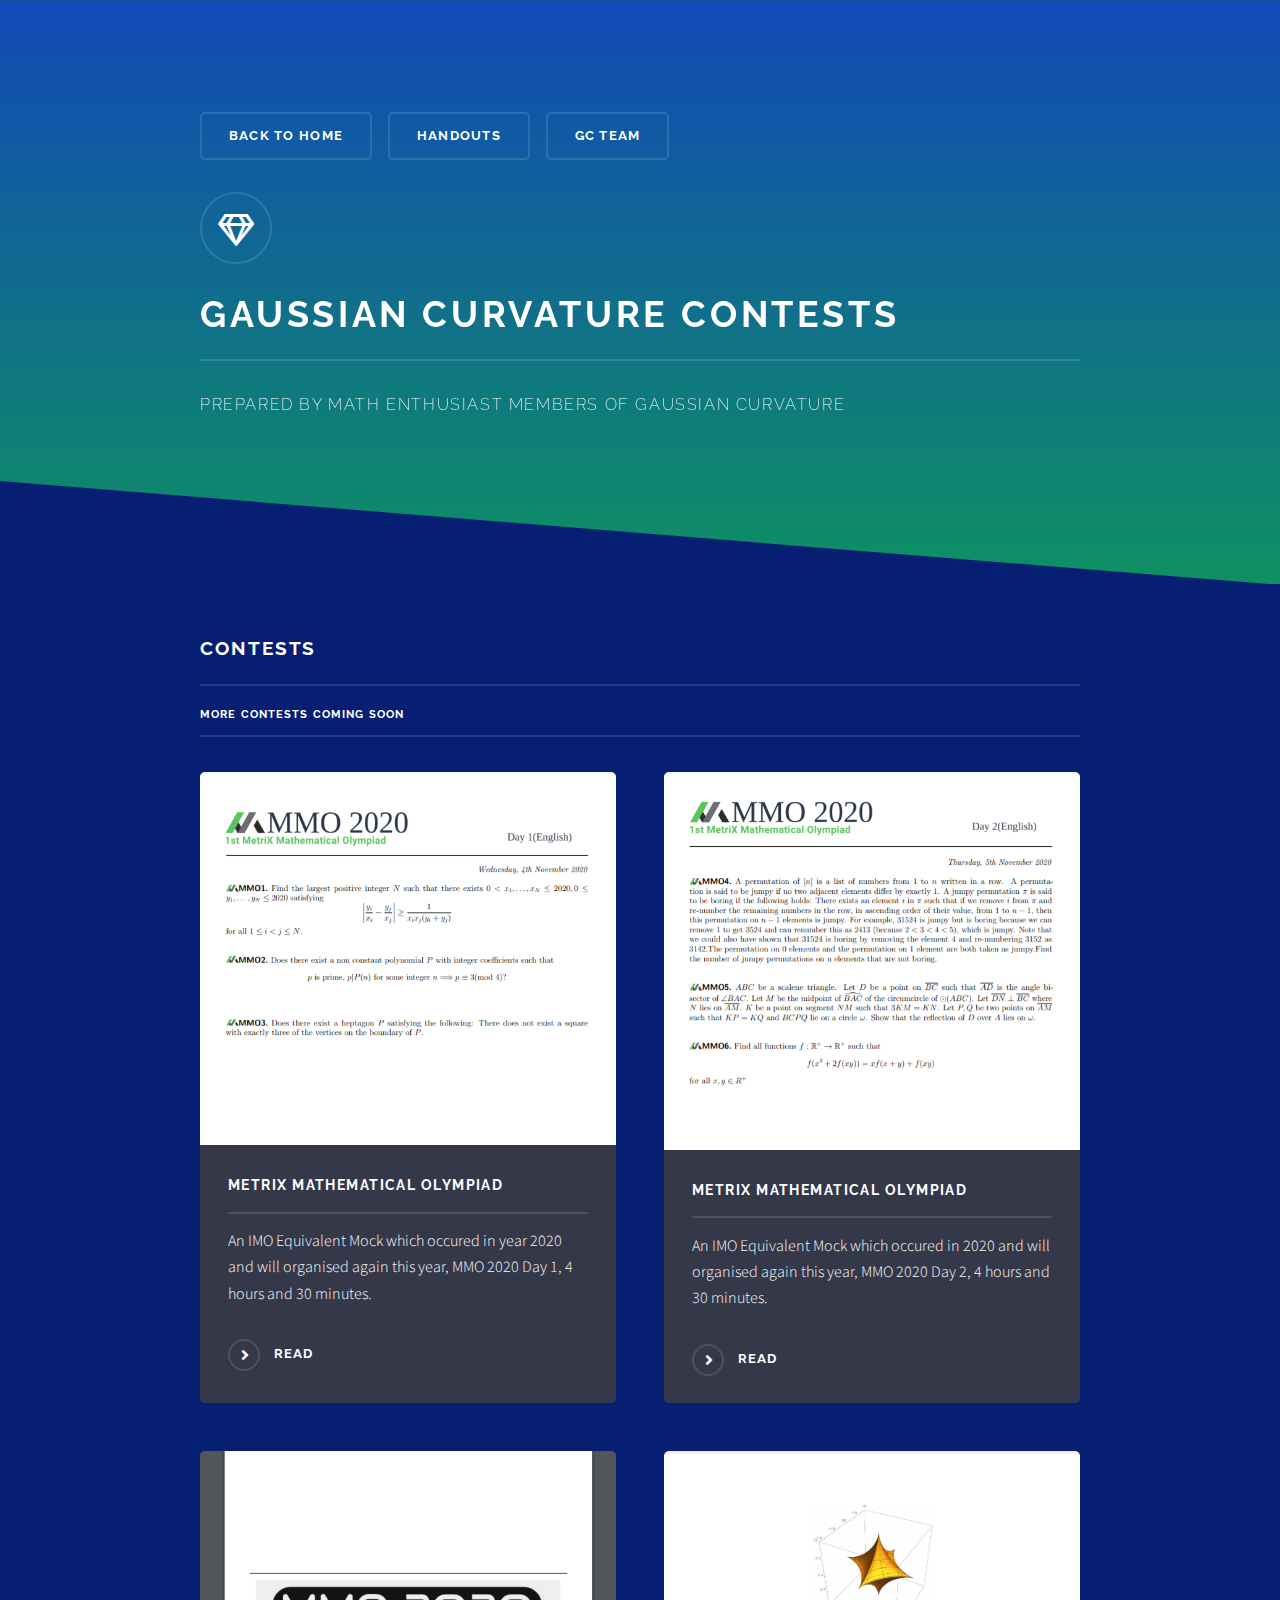
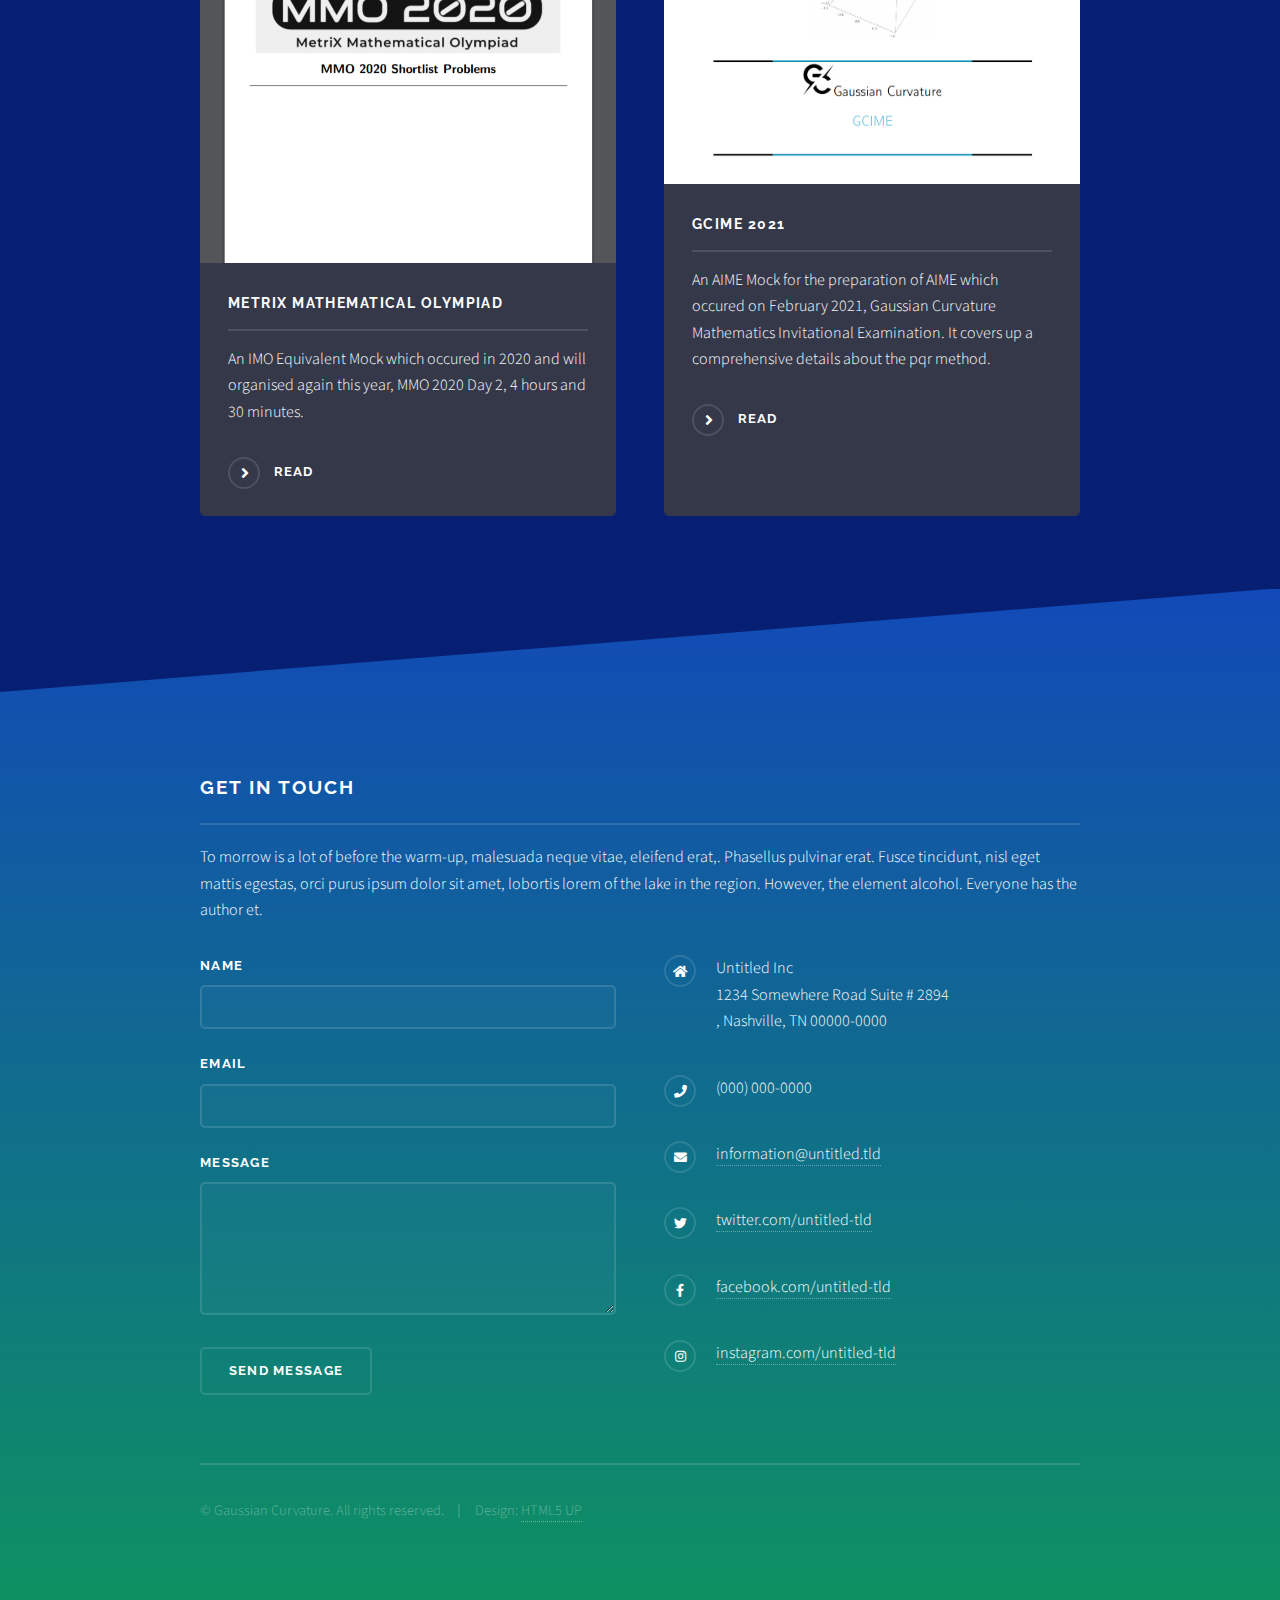
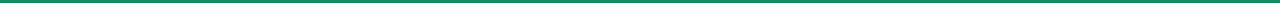
==== elements.html @ aa68241b "Update.html" ====
<!DOCTYPE HTML>
<!--
	Solid State by HTML5 UP
	html5up.net | @ajlkn
	Free for personal and commercial use under the CCA 3.0 license (html5up.net/license)
-->
<html>
	<head>
		<title>Contests</title>
		<meta charset="utf-8" />
		<meta name="viewport" content="width=device-width, initial-scale=1, user-scalable=no" />
		<link rel="stylesheet" href="New solid state assets/css/mains.css" />
		<nscript><link rel="stylesheet" href="New solid state assets/css/nscript.css" /></nscript>
	</head>
	<body class="is-preload">

		<!-- Page Wrapper -->
			<div id="page-wrapper">

				<!-- Header -->
					<header id="header" class="alt">
						<h1><a href="index.html">Gaussian Curvature</a></h1>
						
					</header>

				
				<!-- Banner -->
					<section id="banner">
						<div class="inner">
							<ul class="actions">
<!-- Banner -->	<li><a href="index.html" class="button"><font style="vertical-align: inherit;"><font style="vertical-align: inherit;">Back to home</font></font></a></li><li><a href="generic.html" class="button"><font style="vertical-align: inherit;"><font style="vertical-align: inherit;">Handouts</font></font></a></li><li><a href="team.html" class="button"><font style="vertical-align: inherit;"><font style="vertical-align: inherit;">GC Team</font></font></a></li></ul>
							<div class="logo"><span class="icon fa-gem"></span></div>
							<h2>Gaussian Curvature Contests</h2>
							<p>Prepared by Math Enthusiast Members of Gaussian Curvature</p>
						</div>
					</section>

				<!-- Wrapper -->
					<section id="wrapper">
                                                   <section id="one" class="wrapper alt style1">
								<div class="inner">
									<h2 class="major"><font style="vertical-align: inherit;"><font style="vertical-align: inherit;">Contests</font></font></h2>
<h4 class="major">More Contests Coming Soon</h4>
								<section class="features">
						
										<article>
											<a href="pdfs/MMO 2020 DAY 1.pdf" class="image"><img src="images/Screenshot%20(141).png"  alt=""></a>
											<h3 class="major"><font style="vertical-align: inherit;"><font style="vertical-align: inherit;">MetriX Mathematical Olympiad</font></font></h3>
											<p><font style="vertical-align: inherit;"><font style="vertical-align: inherit;">An IMO Equivalent Mock which occured in year 2020 and will organised again this year, MMO 2020 Day 1, 4 hours and 30 minutes.</font></font></p>
											<a href="pdfs/MMO 2020 DAY 1.pdf" class="special"><font style="vertical-align: inherit;"><font style="vertical-align: inherit;">Read</font></font></a>
										</article>
										<article>
											<a href="pdfs/MMO 2020 DAY 2.pdf" class="image"><img src="images/Screenshot%20(138).png" alt=""></a>
											<h3 class="major"><font style="vertical-align: inherit;"><font style="vertical-align: inherit;">MetriX Mathematical Olympiad</font></font></h3>
											<p><font style="vertical-align: inherit;"><font style="vertical-align: inherit;">An IMO Equivalent Mock which occured in 2020 and will organised again this year, MMO 2020 Day 2, 4 hours and 30 minutes.</font></font></p>
											<a href="pdfs/MMO 2020 DAY 2.pdf" class="special"><font style="vertical-align: inherit;"><font style="vertical-align: inherit;">Read</font></font></a>
									
										</article>
									<article>
											<a href="pdfs/MMO Shortlist problems.pdf" class="image"><img src="images/Screenshot%20(146).png" alt=""></a>
											<h3 class="major"><font style="vertical-align: inherit;"><font style="vertical-align: inherit;">MetriX Mathematical Olympiad</font></font></h3>
											<p><font style="vertical-align: inherit;"><font style="vertical-align: inherit;">An IMO Equivalent Mock which occured in 2020 and will organised again this year, MMO 2020 Day 2, 4 hours and 30 minutes.</font></font></p>
											<a href="pdfs/MMO Shortlist problems.pdf" class="special"><font style="vertical-align: inherit;"><font style="vertical-align: inherit;">Read</font></font></a>
									
										</article>
										
										<article>
											<a href="pdfs/GCIME (5).pdf" class="image"><img src="images/Screenshot%20(142).png" alt=""></a>
											<h3 class="major"><font style="vertical-align: inherit;"><font style="vertical-align: inherit;">GCIME 2021</font></font></h3>
											<p><font style="vertical-align: inherit;"><font style="vertical-align: inherit;">An AIME Mock for the preparation of AIME which occured on February 2021, Gaussian Curvature Mathematics Invitational Examination. It covers up a comprehensive details about the pqr method.</font></font></p>
											<a href="pdfs/GCIME (5).pdf" class="special"><font style="vertical-align: inherit;"><font style="vertical-align: inherit;">Read</font></font></a>
										</article>
										
										
									
									
									
									
									
									
							</section>

					</section>

				<!-- Footer -->
					<section id="footer">
						<div class="inner">
							<h2 class="major"><font style="vertical-align: inherit;"><font style="vertical-align: inherit;">Get in touch</font></font></h2>
							<p><font style="vertical-align: inherit;"><font style="vertical-align: inherit;">To morrow is a lot of before the warm-up, malesuada neque vitae, eleifend erat,. </font><font style="vertical-align: inherit;">Phasellus pulvinar erat. </font><font style="vertical-align: inherit;">Fusce tincidunt, nisl eget mattis egestas, orci purus ipsum dolor sit amet, lobortis lorem of the lake in the region. </font><font style="vertical-align: inherit;">However, the element alcohol. </font><font style="vertical-align: inherit;">Everyone has the author et.</font></font></p>
							<form method="post" action="#">
								<div class="fields">
									<div class="field">
										<label for="name"><font style="vertical-align: inherit;"><font style="vertical-align: inherit;">name</font></font></label>
										<input type="text" name="name" id="name">
									</div>
									<div class="field">
										<label for="email"><font style="vertical-align: inherit;"><font style="vertical-align: inherit;">email</font></font></label>
										<input type="email" name="email" id="email">
									</div>
									<div class="field">
										<label for="message"><font style="vertical-align: inherit;"><font style="vertical-align: inherit;">message</font></font></label>
										<textarea name="message" id="message" rows="4"></textarea>
									</div>
								</div>
								<ul class="actions">
									<li><font style="vertical-align: inherit;"><font style="vertical-align: inherit;"><input type="submit" value="Send Message"></font></font></li>
								</ul>
							</form>
							<ul class="contact">
								<li class="icon solid fa-home"><font style="vertical-align: inherit;"><font style="vertical-align: inherit;">
									Untitled Inc </font></font><br><font style="vertical-align: inherit;"><font style="vertical-align: inherit;">
									1234 Somewhere Road Suite # 2894 </font></font><br><font style="vertical-align: inherit;"><font style="vertical-align: inherit;">
									, Nashville, TN 00000-0000
								</font></font></li>
								<li class="icon solid fa-phone"><font style="vertical-align: inherit;"><font style="vertical-align: inherit;">(000) 000-0000</font></font></li>
								<li class="icon solid fa-envelope"><a href="#"><font style="vertical-align: inherit;"><font style="vertical-align: inherit;">information@untitled.tld</font></font></a></li>
								<li class="icon brands fa-twitter"><a href="#"><font style="vertical-align: inherit;"><font style="vertical-align: inherit;">twitter.com/untitled-tld</font></font></a></li>
								<li class="icon brands fa-facebook-f"><a href="#"><font style="vertical-align: inherit;"><font style="vertical-align: inherit;">facebook.com/untitled-tld</font></font></a></li>
								<li class="icon brands fa-instagram"><a href="#"><font style="vertical-align: inherit;"><font style="vertical-align: inherit;">instagram.com/untitled-tld</font></font></a></li>
							</ul>
							<ul class="copyright">
								<li><font style="vertical-align: inherit;"><font style="vertical-align: inherit;">© Gaussian Curvature. </font><font style="vertical-align: inherit;">All rights reserved.</font></font></li><li><font style="vertical-align: inherit;"><font style="vertical-align: inherit;">Design: </font></font><a href="http://html5up.net"><font style="vertical-align: inherit;"><font style="vertical-align: inherit;">HTML5 UP</font></font></a></li>
							</ul>
						</div>
				

		<!-- Scripts -->
			<script src="assets/js/jquery.min.js"></script>
			<script src="assets/js/jquery.scrollex.min.js"></script>
			<script src="assets/js/browser.min.js"></script>
			<script src="assets/js/breakpoints.min.js"></script>
			<script src="assets/js/util.js"></script>
			<script src="assets/js/main.js"></script><nav id="menu">
						<div class="inner">
							<h2><font style="vertical-align: inherit;"><font style="vertical-align: inherit;">menu</font></font></h2>
							<ul class="link">
								<li><a href="index.html"><font style="vertical-align: inherit;"><font style="vertical-align: inherit;">Home</font></font></a></li>
								<li><a href="generic.html"><font style="vertical-align: inherit;"><font style="vertical-align: inherit;">Handouts</font></font></a></li>
								<li><a href="elements.html"><font style="vertical-align: inherit;"><font style="vertical-align: inherit;">Contests</font></font></a></li>
								<li><a href="#"><font style="vertical-align: inherit;"><font style="vertical-align: inherit;">Log in</font></font></a></li>
								<li><a href="#"><font style="vertical-align: inherit;"><font style="vertical-align: inherit;">Sign Up</font></font></a></li>
							</ul>
							<a href="#" class="close"><font style="vertical-align: inherit;"><font style="vertical-align: inherit;">close</font></font></a>
						</div>
					
	
</section>

			</div>
---- New solid state assets/css/mains.css ----
@import url(fontawesome-all.min.css);
@import url("https://fonts.googleapis.com/css?family=Raleway:200,700|Source+Sans+Pro:300,600,300italic,600italic");

/*
	Solid State by HTML5 UP
	html5up.net | @ajlkn
	Free for personal and commercial use under the CCA 3.0 license (html5up.net/license)
*/

html, body, div, span, applet, object,
iframe, h1, h2, h3, h4, h5, h6, p, blockquote,
pre, a, abbr, acronym, address, big, cite,
code, del, dfn, em, img, ins, kbd, q, s, samp,
small, strike, strong, sub, sup, tt, var, b,
u, i, center, dl, dt, dd, ol, ul, li, fieldset,
form, label, legend, table, caption, tbody,
tfoot, thead, tr, th, td, article, aside,
canvas, details, embed, figure, figcaption,
footer, header, hgroup, menu, nav, output, ruby,
section, summary, time, mark, audio, video {
	margin: 0;
	padding: 0;
	border: 0;
	font-size: 100%;
	font: inherit;
	vertical-align: baseline;}

article, aside, details, figcaption, figure,
footer, header, hgroup, menu, nav, section {
	display: block;}

body {
	line-height: 1;
}

ol, ul {
	list-style: none;
}

blockquote, q {
	quotes: none;
}

	blockquote:before, blockquote:after, q:before, q:after {
		content: '';
		content: none;
	}

table {
	border-collapse: collapse;
	border-spacing: 0;
}

body {
	-webkit-text-size-adjust: none;
}

mark {
	background-color: transparent;
	color: inherit;
}

input::-moz-focus-inner {
	border: 0;
	padding: 0;
}

input, select, textarea {
	-moz-appearance: none;
	-webkit-appearance: none;
	-ms-appearance: none;
	appearance: none;
}

/* Basic */

	@-ms-viewport {
		width: device-width;
	}

	body {
		-ms-overflow-style: scrollbar;
	}

	@media screen and (max-width: 480px) {

		html, body {
			min-width: 320px;
		}

	}

	html {
		box-sizing: border-box;
	}

	*, *:before, *:after {
		box-sizing: inherit;
	}

	body {
		background-color: #1d5be0;
		background-image: linear-gradient(to top, rgba(13, 163, 76, 0.8), rgba(18, 73, 184, 0.8)), url("../../images/bg.jpg");
		background-size: auto, cover;
		background-attachment: fixed, fixed;
		background-position: center, center;
	}

		body.is-preload *, body.is-preload *:before, body.is-preload *:after {
			-moz-animation: none !important;
			-webkit-animation: none !important;
			-ms-animation: none !important;
			animation: none !important;
			-moz-transition: none !important;
			-webkit-transition: none !important;
			-ms-transition: none !important;
			transition: none !important;
		}

/* Type */

	body, input, select, textarea {
		color: #ffffff;
		font-family: "Source Sans Pro", Helvetica, sans-serif;
		font-size: 16.5pt;
		font-weight: 300;
		line-height: 1.65;
	}

		@media screen and (max-width: 1680px) {

			body, input, select, textarea {
				font-size: 13pt;
			}

		}

		@media screen and (max-width: 1280px) {

			body, input, select, textarea {
				font-size: 12pt;
			}

		}

		@media screen and (max-width: 980px) {

			body, input, select, textarea {
				font-size: 12pt;
			}

		}

		@media screen and (max-width: 736px) {

			body, input, select, textarea {
				font-size: 12pt;
			}

		}

		@media screen and (max-width: 480px) {

			body, input, select, textarea {
				font-size: 12pt;
			}

		}

	a {
		-moz-transition: color 0.2s ease-in-out, border-bottom-color 0.2s ease-in-out;
		-webkit-transition: color 0.2s ease-in-out, border-bottom-color 0.2s ease-in-out;
		-ms-transition: color 0.2s ease-in-out, border-bottom-color 0.2s ease-in-out;
		transition: color 0.2s ease-in-out, border-bottom-color 0.2s ease-in-out;
		border-bottom: dotted 1px rgba(255, 255, 255, 0.35);
		color: #ffffff;
		text-decoration: none;
	}

		a:hover {
			border-bottom-color: transparent;
			color: #ffffff !important;
		}

		a.special:not(.button) {
			text-decoration: none;
			border-bottom: 0;
			display: block;
			font-family: Raleway, Helvetica, sans-serif;
			font-size: 0.8em;
			font-weight: 700;
			letter-spacing: 0.1em;
			margin: 0 0 2em 0;
			text-transform: uppercase;
		}

			a.special:not(.button):before {
				-moz-osx-font-smoothing: grayscale;
				-webkit-font-smoothing: antialiased;
				display: inline-block;
				font-style: normal;
				font-variant: normal;
				text-rendering: auto;
				line-height: 1;
				text-transform: none !important;
				font-family: 'Font Awesome 5 Free';
				font-weight: 900;
			}

			a.special:not(.button):before {
				-moz-transition: background-color 0.2s ease-in-out;
				-webkit-transition: background-color 0.2s ease-in-out;
				-ms-transition: background-color 0.2s ease-in-out;
				transition: background-color 0.2s ease-in-out;
				border-radius: 100%;
				border: solid 2px rgba(255, 255, 255, 0.125);
				content: '\f105';
				display: inline-block;
				font-size: 1.25em;
				height: 2em;
				line-height: 1.75em;
				margin-right: 0.85em;
				text-align: center;
				text-indent: 0.15em;
				vertical-align: middle;
				width: 2em;
			}

			a.special:not(.button):hover:before {
				background-color: rgba(255, 255, 255, 0.025);
			}

			a.special:not(.button):active:before {
				background-color: rgba(255, 255, 255, 0.075);
			}

	strong, b {
		color: #ffffff;
		font-weight: 600;
	}

	em, i {
		font-style: italic;
	}

	p {
		margin: 0 0 2em 0;
	}

	h1, h2, h3, h4, h5, h6 {
		color: #ffffff;
		font-family: Raleway, Helvetica, sans-serif;
		font-weight: 700;
		letter-spacing: 0.1em;
		margin: 0 0 1em 0;
		text-transform: uppercase;
	}

		h1 a, h2 a, h3 a, h4 a, h5 a, h6 a {
			color: inherit;
			text-decoration: none;
			border-bottom: 0;
		}

		h1 span, h2 span, h3 span, h4 span, h5 span, h6 span {
			font-weight: 200;
		}

		h1.major, h2.major, h3.major, h4.major, h5.major, h6.major {
			padding-bottom: 1em;
			border-bottom: solid 2px rgba(255, 255, 255, 0.125);
		}

	h2 {
		font-size: 1.2em;
	}

	h3 {
		font-size: 0.9em;
	}

	h4 {
		font-size: 0.7em;
	}

	h5 {
		font-size: 0.7em;
	}

	h6 {
		font-size: 0.7em;
	}

	@media screen and (max-width: 736px) {

		h2 {
			font-size: 1em;
		}

		h3 {
			font-size: 0.8em;
		}

	}

	sub {
		font-size: 0.8em;
		position: relative;
		top: 0.5em;
	}

	sup {
		font-size: 0.8em;
		position: relative;
		top: -0.5em;
	}

	blockquote {
		border-left: solid 4px rgba(255, 255, 255, 0.125);
		font-style: italic;
		margin: 0 0 2em 0;
		padding: 0.5em 0 0.5em 2em;
	}

	code {
		background: rgba(255, 255, 255, 0.025);
		border-radius: 5px;
		border: solid 2px rgba(255, 255, 255, 0.125);
		font-family: "Courier New", monospace;
		font-size: 0.9em;
		margin: 0 0.25em;
		padding: 0.25em 0.65em;
	}

	pre {
		-webkit-overflow-scrolling: touch;
		font-family: "Courier New", monospace;
		font-size: 0.9em;
		margin: 0 0 2em 0;
	}

		pre code {
			display: block;
			line-height: 1.75em;
			padding: 1em 1.5em;
			overflow-x: auto;
		}

	hr {
		border: 0;
		border-bottom: solid 2px rgba(255, 255, 255, 0.125);
		margin: 2.5em 0;
	}

		hr.major {
			margin: 4em 0;
		}

	.align-left {
		text-align: left;
	}

	.align-center {
		text-align: center;
	}

	.align-right {
		text-align: right;
	}

/* Row */

	.row {
		display: flex;
		flex-wrap: wrap;
		box-sizing: border-box;
		align-items: stretch;
	}

		.row > * {
			box-sizing: border-box;
		}

		.row.gtr-uniform > * > :last-child {
			margin-bottom: 0;
		}

		.row.aln-left {
			justify-content: flex-start;
		}

		.row.aln-center {
			justify-content: center;
		}

		.row.aln-right {
			justify-content: flex-end;
		}

		.row.aln-top {
			align-items: flex-start;
		}

		.row.aln-middle {
			align-items: center;
		}

		.row.aln-bottom {
			align-items: flex-end;
		}

		.row > .imp {
			order: -1;
		}

		.row > .col-1 {
			width: 8.33333%;
		}

		.row > .off-1 {
			margin-left: 8.33333%;
		}

		.row > .col-2 {
			width: 16.66667%;
		}

		.row > .off-2 {
			margin-left: 16.66667%;
		}

		.row > .col-3 {
			width: 25%;
		}

		.row > .off-3 {
			margin-left: 25%;
		}

		.row > .col-4 {
			width: 33.33333%;
		}

		.row > .off-4 {
			margin-left: 33.33333%;
		}

		.row > .col-5 {
			width: 41.66667%;
		}

		.row > .off-5 {
			margin-left: 41.66667%;
		}

		.row > .col-6 {
			width: 50%;
		}

		.row > .off-6 {
			margin-left: 50%;
		}

		.row > .col-7 {
			width: 58.33333%;
		}

		.row > .off-7 {
			margin-left: 58.33333%;
		}

		.row > .col-8 {
			width: 66.66667%;
		}

		.row > .off-8 {
			margin-left: 66.66667%;
		}

		.row > .col-9 {
			width: 75%;
		}

		.row > .off-9 {
			margin-left: 75%;
		}

		.row > .col-10 {
			width: 83.33333%;
		}

		.row > .off-10 {
			margin-left: 83.33333%;
		}

		.row > .col-11 {
			width: 91.66667%;
		}

		.row > .off-11 {
			margin-left: 91.66667%;
		}

		.row > .col-12 {
			width: 100%;
		}

		.row > .off-12 {
			margin-left: 100%;
		}

		.row.gtr-0 {
			margin-top: 0;
			margin-left: 0em;
		}

			.row.gtr-0 > * {
				padding: 0 0 0 0em;
			}

			.row.gtr-0.gtr-uniform {
				margin-top: 0em;
			}

				.row.gtr-0.gtr-uniform > * {
					padding-top: 0em;
				}

		.row.gtr-25 {
			margin-top: 0;
			margin-left: -0.4375em;
		}

			.row.gtr-25 > * {
				padding: 0 0 0 0.4375em;
			}

			.row.gtr-25.gtr-uniform {
				margin-top: -0.4375em;
			}

				.row.gtr-25.gtr-uniform > * {
					padding-top: 0.4375em;
				}

		.row.gtr-50 {
			margin-top: 0;
			margin-left: -0.875em;
		}

			.row.gtr-50 > * {
				padding: 0 0 0 0.875em;
			}

			.row.gtr-50.gtr-uniform {
				margin-top: -0.875em;
			}

				.row.gtr-50.gtr-uniform > * {
					padding-top: 0.875em;
				}

		.row {
			margin-top: 0;
			margin-left: -1.75em;
		}

			.row > * {
				padding: 0 0 0 1.75em;
			}

			.row.gtr-uniform {
				margin-top: -1.75em;
			}

				.row.gtr-uniform > * {
					padding-top: 1.75em;
				}

		.row.gtr-150 {
			margin-top: 0;
			margin-left: -2.625em;
		}

			.row.gtr-150 > * {
				padding: 0 0 0 2.625em;
			}

			.row.gtr-150.gtr-uniform {
				margin-top: -2.625em;
			}

				.row.gtr-150.gtr-uniform > * {
					padding-top: 2.625em;
				}

		.row.gtr-200 {
			margin-top: 0;
			margin-left: -3.5em;
		}

			.row.gtr-200 > * {
				padding: 0 0 0 3.5em;
			}

			.row.gtr-200.gtr-uniform {
				margin-top: -3.5em;
			}

				.row.gtr-200.gtr-uniform > * {
					padding-top: 3.5em;
				}

		@media screen and (max-width: 1680px) {

			.row {
				display: flex;
				flex-wrap: wrap;
				box-sizing: border-box;
				align-items: stretch;
			}

				.row > * {
					box-sizing: border-box;
				}

				.row.gtr-uniform > * > :last-child {
					margin-bottom: 0;
				}

				.row.aln-left {
					justify-content: flex-start;
				}

				.row.aln-center {
					justify-content: center;
				}

				.row.aln-right {
					justify-content: flex-end;
				}

				.row.aln-top {
					align-items: flex-start;
				}

				.row.aln-middle {
					align-items: center;
				}

				.row.aln-bottom {
					align-items: flex-end;
				}

				.row > .imp-xlarge {
					order: -1;
				}

				.row > .col-1-xlarge {
					width: 8.33333%;
				}

				.row > .off-1-xlarge {
					margin-left: 8.33333%;
				}

				.row > .col-2-xlarge {
					width: 16.66667%;
				}

				.row > .off-2-xlarge {
					margin-left: 16.66667%;
				}

				.row > .col-3-xlarge {
					width: 25%;
				}

				.row > .off-3-xlarge {
					margin-left: 25%;
				}

				.row > .col-4-xlarge {
					width: 33.33333%;
				}

				.row > .off-4-xlarge {
					margin-left: 33.33333%;
				}

				.row > .col-5-xlarge {
					width: 41.66667%;
				}

				.row > .off-5-xlarge {
					margin-left: 41.66667%;
				}

				.row > .col-6-xlarge {
					width: 50%;
				}

				.row > .off-6-xlarge {
					margin-left: 50%;
				}

				.row > .col-7-xlarge {
					width: 58.33333%;
				}

				.row > .off-7-xlarge {
					margin-left: 58.33333%;
				}

				.row > .col-8-xlarge {
					width: 66.66667%;
				}

				.row > .off-8-xlarge {
					margin-left: 66.66667%;
				}

				.row > .col-9-xlarge {
					width: 75%;
				}

				.row > .off-9-xlarge {
					margin-left: 75%;
				}

				.row > .col-10-xlarge {
					width: 83.33333%;
				}

				.row > .off-10-xlarge {
					margin-left: 83.33333%;
				}

				.row > .col-11-xlarge {
					width: 91.66667%;
				}

				.row > .off-11-xlarge {
					margin-left: 91.66667%;
				}

				.row > .col-12-xlarge {
					width: 100%;
				}

				.row > .off-12-xlarge {
					margin-left: 100%;
				}

				.row.gtr-0 {
					margin-top: 0;
					margin-left: 0em;
				}

					.row.gtr-0 > * {
						padding: 0 0 0 0em;
					}

					.row.gtr-0.gtr-uniform {
						margin-top: 0em;
					}

						.row.gtr-0.gtr-uniform > * {
							padding-top: 0em;
						}

				.row.gtr-25 {
					margin-top: 0;
					margin-left: -0.4375em;
				}

					.row.gtr-25 > * {
						padding: 0 0 0 0.4375em;
					}

					.row.gtr-25.gtr-uniform {
						margin-top: -0.4375em;
					}

						.row.gtr-25.gtr-uniform > * {
							padding-top: 0.4375em;
						}

				.row.gtr-50 {
					margin-top: 0;
					margin-left: -0.875em;
				}

					.row.gtr-50 > * {
						padding: 0 0 0 0.875em;
					}

					.row.gtr-50.gtr-uniform {
						margin-top: -0.875em;
					}

						.row.gtr-50.gtr-uniform > * {
							padding-top: 0.875em;
						}

				.row {
					margin-top: 0;
					margin-left: -1.75em;
				}

					.row > * {
						padding: 0 0 0 1.75em;
					}

					.row.gtr-uniform {
						margin-top: -1.75em;
					}

						.row.gtr-uniform > * {
							padding-top: 1.75em;
						}

				.row.gtr-150 {
					margin-top: 0;
					margin-left: -2.625em;
				}

					.row.gtr-150 > * {
						padding: 0 0 0 2.625em;
					}

					.row.gtr-150.gtr-uniform {
						margin-top: -2.625em;
					}

						.row.gtr-150.gtr-uniform > * {
							padding-top: 2.625em;
						}

				.row.gtr-200 {
					margin-top: 0;
					margin-left: -3.5em;
				}

					.row.gtr-200 > * {
						padding: 0 0 0 3.5em;
					}

					.row.gtr-200.gtr-uniform {
						margin-top: -3.5em;
					}

						.row.gtr-200.gtr-uniform > * {
							padding-top: 3.5em;
						}

		}

		@media screen and (max-width: 1280px) {

			.row {
				display: flex;
				flex-wrap: wrap;
				box-sizing: border-box;
				align-items: stretch;
			}

				.row > * {
					box-sizing: border-box;
				}

				.row.gtr-uniform > * > :last-child {
					margin-bottom: 0;
				}

				.row.aln-left {
					justify-content: flex-start;
				}

				.row.aln-center {
					justify-content: center;
				}

				.row.aln-right {
					justify-content: flex-end;
				}

				.row.aln-top {
					align-items: flex-start;
				}

				.row.aln-middle {
					align-items: center;
				}

				.row.aln-bottom {
					align-items: flex-end;
				}

				.row > .imp-large {
					order: -1;
				}

				.row > .col-1-large {
					width: 8.33333%;
				}

				.row > .off-1-large {
					margin-left: 8.33333%;
				}

				.row > .col-2-large {
					width: 16.66667%;
				}

				.row > .off-2-large {
					margin-left: 16.66667%;
				}

				.row > .col-3-large {
					width: 25%;
				}

				.row > .off-3-large {
					margin-left: 25%;
				}

				.row > .col-4-large {
					width: 33.33333%;
				}

				.row > .off-4-large {
					margin-left: 33.33333%;
				}

				.row > .col-5-large {
					width: 41.66667%;
				}

				.row > .off-5-large {
					margin-left: 41.66667%;
				}

				.row > .col-6-large {
					width: 50%;
				}

				.row > .off-6-large {
					margin-left: 50%;
				}

				.row > .col-7-large {
					width: 58.33333%;
				}

				.row > .off-7-large {
					margin-left: 58.33333%;
				}

				.row > .col-8-large {
					width: 66.66667%;
				}

				.row > .off-8-large {
					margin-left: 66.66667%;
				}

				.row > .col-9-large {
					width: 75%;
				}

				.row > .off-9-large {
					margin-left: 75%;
				}

				.row > .col-10-large {
					width: 83.33333%;
				}

				.row > .off-10-large {
					margin-left: 83.33333%;
				}

				.row > .col-11-large {
					width: 91.66667%;
				}

				.row > .off-11-large {
					margin-left: 91.66667%;
				}

				.row > .col-12-large {
					width: 100%;
				}

				.row > .off-12-large {
					margin-left: 100%;
				}

				.row.gtr-0 {
					margin-top: 0;
					margin-left: 0em;
				}

					.row.gtr-0 > * {
						padding: 0 0 0 0em;
					}

					.row.gtr-0.gtr-uniform {
						margin-top: 0em;
					}

						.row.gtr-0.gtr-uniform > * {
							padding-top: 0em;
						}

				.row.gtr-25 {
					margin-top: 0;
					margin-left: -0.4375em;
				}

					.row.gtr-25 > * {
						padding: 0 0 0 0.4375em;
					}

					.row.gtr-25.gtr-uniform {
						margin-top: -0.4375em;
					}

						.row.gtr-25.gtr-uniform > * {
							padding-top: 0.4375em;
						}

				.row.gtr-50 {
					margin-top: 0;
					margin-left: -0.875em;
				}

					.row.gtr-50 > * {
						padding: 0 0 0 0.875em;
					}

					.row.gtr-50.gtr-uniform {
						margin-top: -0.875em;
					}

						.row.gtr-50.gtr-uniform > * {
							padding-top: 0.875em;
						}

				.row {
					margin-top: 0;
					margin-left: -1.75em;
				}

					.row > * {
						padding: 0 0 0 1.75em;
					}

					.row.gtr-uniform {
						margin-top: -1.75em;
					}

						.row.gtr-uniform > * {
							padding-top: 1.75em;
						}

				.row.gtr-150 {
					margin-top: 0;
					margin-left: -2.625em;
				}

					.row.gtr-150 > * {
						padding: 0 0 0 2.625em;
					}

					.row.gtr-150.gtr-uniform {
						margin-top: -2.625em;
					}

						.row.gtr-150.gtr-uniform > * {
							padding-top: 2.625em;
						}

				.row.gtr-200 {
					margin-top: 0;
					margin-left: -3.5em;
				}

					.row.gtr-200 > * {
						padding: 0 0 0 3.5em;
					}

					.row.gtr-200.gtr-uniform {
						margin-top: -3.5em;
					}

						.row.gtr-200.gtr-uniform > * {
							padding-top: 3.5em;
						}

		}

		@media screen and (max-width: 980px) {

			.row {
				display: flex;
				flex-wrap: wrap;
				box-sizing: border-box;
				align-items: stretch;
			}

				.row > * {
					box-sizing: border-box;
				}

				.row.gtr-uniform > * > :last-child {
					margin-bottom: 0;
				}

				.row.aln-left {
					justify-content: flex-start;
				}

				.row.aln-center {
					justify-content: center;
				}

				.row.aln-right {
					justify-content: flex-end;
				}

				.row.aln-top {
					align-items: flex-start;
				}

				.row.aln-middle {
					align-items: center;
				}

				.row.aln-bottom {
					align-items: flex-end;
				}

				.row > .imp-medium {
					order: -1;
				}

				.row > .col-1-medium {
					width: 8.33333%;
				}

				.row > .off-1-medium {
					margin-left: 8.33333%;
				}

				.row > .col-2-medium {
					width: 16.66667%;
				}

				.row > .off-2-medium {
					margin-left: 16.66667%;
				}

				.row > .col-3-medium {
					width: 25%;
				}

				.row > .off-3-medium {
					margin-left: 25%;
				}

				.row > .col-4-medium {
					width: 33.33333%;
				}

				.row > .off-4-medium {
					margin-left: 33.33333%;
				}

				.row > .col-5-medium {
					width: 41.66667%;
				}

				.row > .off-5-medium {
					margin-left: 41.66667%;
				}

				.row > .col-6-medium {
					width: 50%;
				}

				.row > .off-6-medium {
					margin-left: 50%;
				}

				.row > .col-7-medium {
					width: 58.33333%;
				}

				.row > .off-7-medium {
					margin-left: 58.33333%;
				}

				.row > .col-8-medium {
					width: 66.66667%;
				}

				.row > .off-8-medium {
					margin-left: 66.66667%;
				}

				.row > .col-9-medium {
					width: 75%;
				}

				.row > .off-9-medium {
					margin-left: 75%;
				}

				.row > .col-10-medium {
					width: 83.33333%;
				}

				.row > .off-10-medium {
					margin-left: 83.33333%;
				}

				.row > .col-11-medium {
					width: 91.66667%;
				}

				.row > .off-11-medium {
					margin-left: 91.66667%;
				}

				.row > .col-12-medium {
					width: 100%;
				}

				.row > .off-12-medium {
					margin-left: 100%;
				}

				.row.gtr-0 {
					margin-top: 0;
					margin-left: 0em;
				}

					.row.gtr-0 > * {
						padding: 0 0 0 0em;
					}

					.row.gtr-0.gtr-uniform {
						margin-top: 0em;
					}

						.row.gtr-0.gtr-uniform > * {
							padding-top: 0em;
						}

				.row.gtr-25 {
					margin-top: 0;
					margin-left: -0.4375em;
				}

					.row.gtr-25 > * {
						padding: 0 0 0 0.4375em;
					}

					.row.gtr-25.gtr-uniform {
						margin-top: -0.4375em;
					}

						.row.gtr-25.gtr-uniform > * {
							padding-top: 0.4375em;
						}

				.row.gtr-50 {
					margin-top: 0;
					margin-left: -0.875em;
				}

					.row.gtr-50 > * {
						padding: 0 0 0 0.875em;
					}

					.row.gtr-50.gtr-uniform {
						margin-top: -0.875em;
					}

						.row.gtr-50.gtr-uniform > * {
							padding-top: 0.875em;
						}

				.row {
					margin-top: 0;
					margin-left: -1.75em;
				}

					.row > * {
						padding: 0 0 0 1.75em;
					}

					.row.gtr-uniform {
						margin-top: -1.75em;
					}

						.row.gtr-uniform > * {
							padding-top: 1.75em;
						}

				.row.gtr-150 {
					margin-top: 0;
					margin-left: -2.625em;
				}

					.row.gtr-150 > * {
						padding: 0 0 0 2.625em;
					}

					.row.gtr-150.gtr-uniform {
						margin-top: -2.625em;
					}

						.row.gtr-150.gtr-uniform > * {
							padding-top: 2.625em;
						}

				.row.gtr-200 {
					margin-top: 0;
					margin-left: -3.5em;
				}

					.row.gtr-200 > * {
						padding: 0 0 0 3.5em;
					}

					.row.gtr-200.gtr-uniform {
						margin-top: -3.5em;
					}

						.row.gtr-200.gtr-uniform > * {
							padding-top: 3.5em;
						}

		}

		@media screen and (max-width: 736px) {

			.row {
				display: flex;
				flex-wrap: wrap;
				box-sizing: border-box;
				align-items: stretch;
			}

				.row > * {
					box-sizing: border-box;
				}

				.row.gtr-uniform > * > :last-child {
					margin-bottom: 0;
				}

				.row.aln-left {
					justify-content: flex-start;
				}

				.row.aln-center {
					justify-content: center;
				}

				.row.aln-right {
					justify-content: flex-end;
				}

				.row.aln-top {
					align-items: flex-start;
				}

				.row.aln-middle {
					align-items: center;
				}

				.row.aln-bottom {
					align-items: flex-end;
				}

				.row > .imp-small {
					order: -1;
				}

				.row > .col-1-small {
					width: 8.33333%;
				}

				.row > .off-1-small {
					margin-left: 8.33333%;
				}

				.row > .col-2-small {
					width: 16.66667%;
				}

				.row > .off-2-small {
					margin-left: 16.66667%;
				}

				.row > .col-3-small {
					width: 25%;
				}

				.row > .off-3-small {
					margin-left: 25%;
				}

				.row > .col-4-small {
					width: 33.33333%;
				}

				.row > .off-4-small {
					margin-left: 33.33333%;
				}

				.row > .col-5-small {
					width: 41.66667%;
				}

				.row > .off-5-small {
					margin-left: 41.66667%;
				}

				.row > .col-6-small {
					width: 50%;
				}

				.row > .off-6-small {
					margin-left: 50%;
				}

				.row > .col-7-small {
					width: 58.33333%;
				}

				.row > .off-7-small {
					margin-left: 58.33333%;
				}

				.row > .col-8-small {
					width: 66.66667%;
				}

				.row > .off-8-small {
					margin-left: 66.66667%;
				}

				.row > .col-9-small {
					width: 75%;
				}

				.row > .off-9-small {
					margin-left: 75%;
				}

				.row > .col-10-small {
					width: 83.33333%;
				}

				.row > .off-10-small {
					margin-left: 83.33333%;
				}

				.row > .col-11-small {
					width: 91.66667%;
				}

				.row > .off-11-small {
					margin-left: 91.66667%;
				}

				.row > .col-12-small {
					width: 100%;
				}

				.row > .off-12-small {
					margin-left: 100%;
				}

				.row.gtr-0 {
					margin-top: 0;
					margin-left: 0em;
				}

					.row.gtr-0 > * {
						padding: 0 0 0 0em;
					}

					.row.gtr-0.gtr-uniform {
						margin-top: 0em;
					}

						.row.gtr-0.gtr-uniform > * {
							padding-top: 0em;
						}

				.row.gtr-25 {
					margin-top: 0;
					margin-left: -0.3125em;
				}

					.row.gtr-25 > * {
						padding: 0 0 0 0.3125em;
					}

					.row.gtr-25.gtr-uniform {
						margin-top: -0.3125em;
					}

						.row.gtr-25.gtr-uniform > * {
							padding-top: 0.3125em;
						}

				.row.gtr-50 {
					margin-top: 0;
					margin-left: -0.625em;
				}

					.row.gtr-50 > * {
						padding: 0 0 0 0.625em;
					}

					.row.gtr-50.gtr-uniform {
						margin-top: -0.625em;
					}

						.row.gtr-50.gtr-uniform > * {
							padding-top: 0.625em;
						}

				.row {
					margin-top: 0;
					margin-left: -1.25em;
				}

					.row > * {
						padding: 0 0 0 1.25em;
					}

					.row.gtr-uniform {
						margin-top: -1.25em;
					}

						.row.gtr-uniform > * {
							padding-top: 1.25em;
						}

				.row.gtr-150 {
					margin-top: 0;
					margin-left: -1.875em;
				}

					.row.gtr-150 > * {
						padding: 0 0 0 1.875em;
					}

					.row.gtr-150.gtr-uniform {
						margin-top: -1.875em;
					}

						.row.gtr-150.gtr-uniform > * {
							padding-top: 1.875em;
						}

				.row.gtr-200 {
					margin-top: 0;
					margin-left: -2.5em;
				}

					.row.gtr-200 > * {
						padding: 0 0 0 2.5em;
					}

					.row.gtr-200.gtr-uniform {
						margin-top: -2.5em;
					}

						.row.gtr-200.gtr-uniform > * {
							padding-top: 2.5em;
						}

		}

		@media screen and (max-width: 480px) {

			.row {
				display: flex;
				flex-wrap: wrap;
				box-sizing: border-box;
				align-items: stretch;
			}

				.row > * {
					box-sizing: border-box;
				}

				.row.gtr-uniform > * > :last-child {
					margin-bottom: 0;
				}

				.row.aln-left {
					justify-content: flex-start;
				}

				.row.aln-center {
					justify-content: center;
				}

				.row.aln-right {
					justify-content: flex-end;
				}

				.row.aln-top {
					align-items: flex-start;
				}

				.row.aln-middle {
					align-items: center;
				}

				.row.aln-bottom {
					align-items: flex-end;
				}

				.row > .imp-xsmall {
					order: -1;
				}

				.row > .col-1-xsmall {
					width: 8.33333%;
				}

				.row > .off-1-xsmall {
					margin-left: 8.33333%;
				}

				.row > .col-2-xsmall {
					width: 16.66667%;
				}

				.row > .off-2-xsmall {
					margin-left: 16.66667%;
				}

				.row > .col-3-xsmall {
					width: 25%;
				}

				.row > .off-3-xsmall {
					margin-left: 25%;
				}

				.row > .col-4-xsmall {
					width: 33.33333%;
				}

				.row > .off-4-xsmall {
					margin-left: 33.33333%;
				}

				.row > .col-5-xsmall {
					width: 41.66667%;
				}

				.row > .off-5-xsmall {
					margin-left: 41.66667%;
				}

				.row > .col-6-xsmall {
					width: 50%;
				}

				.row > .off-6-xsmall {
					margin-left: 50%;
				}

				.row > .col-7-xsmall {
					width: 58.33333%;
				}

				.row > .off-7-xsmall {
					margin-left: 58.33333%;
				}

				.row > .col-8-xsmall {
					width: 66.66667%;
				}

				.row > .off-8-xsmall {
					margin-left: 66.66667%;
				}

				.row > .col-9-xsmall {
					width: 75%;
				}

				.row > .off-9-xsmall {
					margin-left: 75%;
				}

				.row > .col-10-xsmall {
					width: 83.33333%;
				}

				.row > .off-10-xsmall {
					margin-left: 83.33333%;
				}

				.row > .col-11-xsmall {
					width: 91.66667%;
				}

				.row > .off-11-xsmall {
					margin-left: 91.66667%;
				}

				.row > .col-12-xsmall {
					width: 100%;
				}

				.row > .off-12-xsmall {
					margin-left: 100%;
				}

				.row.gtr-0 {
					margin-top: 0;
					margin-left: 0em;
				}

					.row.gtr-0 > * {
						padding: 0 0 0 0em;
					}

					.row.gtr-0.gtr-uniform {
						margin-top: 0em;
					}

						.row.gtr-0.gtr-uniform > * {
							padding-top: 0em;
						}

				.row.gtr-25 {
					margin-top: 0;
					margin-left: -0.3125em;
				}

					.row.gtr-25 > * {
						padding: 0 0 0 0.3125em;
					}

					.row.gtr-25.gtr-uniform {
						margin-top: -0.3125em;
					}

						.row.gtr-25.gtr-uniform > * {
							padding-top: 0.3125em;
						}

				.row.gtr-50 {
					margin-top: 0;
					margin-left: -0.625em;
				}

					.row.gtr-50 > * {
						padding: 0 0 0 0.625em;
					}

					.row.gtr-50.gtr-uniform {
						margin-top: -0.625em;
					}

						.row.gtr-50.gtr-uniform > * {
							padding-top: 0.625em;
						}

				.row {
					margin-top: 0;
					margin-left: -1.25em;
				}

					.row > * {
						padding: 0 0 0 1.25em;
					}

					.row.gtr-uniform {
						margin-top: -1.25em;
					}

						.row.gtr-uniform > * {
							padding-top: 1.25em;
						}

				.row.gtr-150 {
					margin-top: 0;
					margin-left: -1.875em;
				}

					.row.gtr-150 > * {
						padding: 0 0 0 1.875em;
					}

					.row.gtr-150.gtr-uniform {
						margin-top: -1.875em;
					}

						.row.gtr-150.gtr-uniform > * {
							padding-top: 1.875em;
						}

				.row.gtr-200 {
					margin-top: 0;
					margin-left: -2.5em;
				}

					.row.gtr-200 > * {
						padding: 0 0 0 2.5em;
					}

					.row.gtr-200.gtr-uniform {
						margin-top: -2.5em;
					}

						.row.gtr-200.gtr-uniform > * {
							padding-top: 2.5em;
						}

		}

		@media screen and (max-width: 360px) {

			.row {
				display: flex;
				flex-wrap: wrap;
				box-sizing: border-box;
				align-items: stretch;
			}

				.row > * {
					box-sizing: border-box;
				}

				.row.gtr-uniform > * > :last-child {
					margin-bottom: 0;
				}

				.row.aln-left {
					justify-content: flex-start;
				}

				.row.aln-center {
					justify-content: center;
				}

				.row.aln-right {
					justify-content: flex-end;
				}

				.row.aln-top {
					align-items: flex-start;
				}

				.row.aln-middle {
					align-items: center;
				}

				.row.aln-bottom {
					align-items: flex-end;
				}

				.row > .imp-xxsmall {
					order: -1;
				}

				.row > .col-1-xxsmall {
					width: 8.33333%;
				}

				.row > .off-1-xxsmall {
					margin-left: 8.33333%;
				}

				.row > .col-2-xxsmall {
					width: 16.66667%;
				}

				.row > .off-2-xxsmall {
					margin-left: 16.66667%;
				}

				.row > .col-3-xxsmall {
					width: 25%;
				}

				.row > .off-3-xxsmall {
					margin-left: 25%;
				}

				.row > .col-4-xxsmall {
					width: 33.33333%;
				}

				.row > .off-4-xxsmall {
					margin-left: 33.33333%;
				}

				.row > .col-5-xxsmall {
					width: 41.66667%;
				}

				.row > .off-5-xxsmall {
					margin-left: 41.66667%;
				}

				.row > .col-6-xxsmall {
					width: 50%;
				}

				.row > .off-6-xxsmall {
					margin-left: 50%;
				}

				.row > .col-7-xxsmall {
					width: 58.33333%;
				}

				.row > .off-7-xxsmall {
					margin-left: 58.33333%;
				}

				.row > .col-8-xxsmall {
					width: 66.66667%;
				}

				.row > .off-8-xxsmall {
					margin-left: 66.66667%;
				}

				.row > .col-9-xxsmall {
					width: 75%;
				}

				.row > .off-9-xxsmall {
					margin-left: 75%;
				}

				.row > .col-10-xxsmall {
					width: 83.33333%;
				}

				.row > .off-10-xxsmall {
					margin-left: 83.33333%;
				}

				.row > .col-11-xxsmall {
					width: 91.66667%;
				}

				.row > .off-11-xxsmall {
					margin-left: 91.66667%;
				}

				.row > .col-12-xxsmall {
					width: 100%;
				}

				.row > .off-12-xxsmall {
					margin-left: 100%;
				}

				.row.gtr-0 {
					margin-top: 0;
					margin-left: 0em;
				}

					.row.gtr-0 > * {
						padding: 0 0 0 0em;
					}

					.row.gtr-0.gtr-uniform {
						margin-top: 0em;
					}

						.row.gtr-0.gtr-uniform > * {
							padding-top: 0em;
						}

				.row.gtr-25 {
					margin-top: 0;
					margin-left: -0.3125em;
				}

					.row.gtr-25 > * {
						padding: 0 0 0 0.3125em;
					}

					.row.gtr-25.gtr-uniform {
						margin-top: -0.3125em;
					}

						.row.gtr-25.gtr-uniform > * {
							padding-top: 0.3125em;
						}

				.row.gtr-50 {
					margin-top: 0;
					margin-left: -0.625em;
				}

					.row.gtr-50 > * {
						padding: 0 0 0 0.625em;
					}

					.row.gtr-50.gtr-uniform {
						margin-top: -0.625em;
					}

						.row.gtr-50.gtr-uniform > * {
							padding-top: 0.625em;
						}

				.row {
					margin-top: 0;
					margin-left: -1.25em;
				}

					.row > * {
						padding: 0 0 0 1.25em;
					}

					.row.gtr-uniform {
						margin-top: -1.25em;
					}

						.row.gtr-uniform > * {
							padding-top: 1.25em;
						}

				.row.gtr-150 {
					margin-top: 0;
					margin-left: -1.875em;
				}

					.row.gtr-150 > * {
						padding: 0 0 0 1.875em;
					}

					.row.gtr-150.gtr-uniform {
						margin-top: -1.875em;
					}

						.row.gtr-150.gtr-uniform > * {
							padding-top: 1.875em;
						}

				.row.gtr-200 {
					margin-top: 0;
					margin-left: -2.5em;
				}

					.row.gtr-200 > * {
						padding: 0 0 0 2.5em;
					}

					.row.gtr-200.gtr-uniform {
						margin-top: -2.5em;
					}

						.row.gtr-200.gtr-uniform > * {
							padding-top: 2.5em;
						}

		}

/* Section/Article */

	section.special, article.special {
		text-align: center;
	}

/* Form */

	form {
		margin: 0 0 2em 0;
	}

		form > :last-child {
			margin-bottom: 0;
		}

		form > .fields {
			display: -moz-flex;
			display: -webkit-flex;
			display: -ms-flex;
			display: flex;
			-moz-flex-wrap: wrap;
			-webkit-flex-wrap: wrap;
			-ms-flex-wrap: wrap;
			flex-wrap: wrap;
			width: calc(100% + 3em);
			margin: -1.5em 0 2em -1.5em;
		}

			form > .fields > .field {
				-moz-flex-grow: 0;
				-webkit-flex-grow: 0;
				-ms-flex-grow: 0;
				flex-grow: 0;
				-moz-flex-shrink: 0;
				-webkit-flex-shrink: 0;
				-ms-flex-shrink: 0;
				flex-shrink: 0;
				padding: 1.5em 0 0 1.5em;
				width: calc(100% - 1.5em);
			}

				form > .fields > .field.half {
					width: calc(50% - 0.75em);
				}

				form > .fields > .field.third {
					width: calc(100%/3 - 0.5em);
				}

				form > .fields > .field.quarter {
					width: calc(25% - 0.375em);
				}

		@media screen and (max-width: 480px) {

			form > .fields {
				width: calc(100% + 3em);
				margin: -1.5em 0 2em -1.5em;
			}

				form > .fields > .field {
					padding: 1.5em 0 0 1.5em;
					width: calc(100% - 1.5em);
				}

					form > .fields > .field.half {
						width: calc(100% - 1.5em);
					}

					form > .fields > .field.third {
						width: calc(100% - 1.5em);
					}

					form > .fields > .field.quarter {
						width: calc(100% - 1.5em);
					}

		}

	label {
		color: #ffffff;
		display: block;
		font-family: Raleway, Helvetica, sans-serif;
		font-size: 0.8em;
		font-weight: 700;
		letter-spacing: 0.1em;
		margin: 0 0 0.7em 0;
		text-transform: uppercase;
	}

	input[type="text"],
	input[type="password"],
	input[type="email"],
	input[type="tel"],
	select,
	textarea {
		-moz-appearance: none;
		-webkit-appearance: none;
		-ms-appearance: none;
		appearance: none;
		background: rgba(255, 255, 255, 0.025);
		border-radius: 5px;
		border: none;
		border: solid 2px rgba(255, 255, 255, 0.125);
		color: inherit;
		display: block;
		outline: 0;
		padding: 0 1em;
		text-decoration: none;
		width: 100%;
	}

		input[type="text"]:invalid,
		input[type="password"]:invalid,
		input[type="email"]:invalid,
		input[type="tel"]:invalid,
		select:invalid,
		textarea:invalid {
			box-shadow: none;
		}

		input[type="text"]:focus,
		input[type="password"]:focus,
		input[type="email"]:focus,
		input[type="tel"]:focus,
		select:focus,
		textarea:focus {
			border-color: #5b6ba6;
		}

	select {
		background-image: url("data:image/svg+xml;charset=utf8,%3Csvg xmlns='http://www.w3.org/2000/svg' width='40' height='40' preserveAspectRatio='none' viewBox='0 0 40 40'%3E%3Cpath d='M9.4,12.3l10.4,10.4l10.4-10.4c0.2-0.2,0.5-0.4,0.9-0.4c0.3,0,0.6,0.1,0.9,0.4l3.3,3.3c0.2,0.2,0.4,0.5,0.4,0.9 c0,0.4-0.1,0.6-0.4,0.9L20.7,31.9c-0.2,0.2-0.5,0.4-0.9,0.4c-0.3,0-0.6-0.1-0.9-0.4L4.3,17.3c-0.2-0.2-0.4-0.5-0.4-0.9 c0-0.4,0.1-0.6,0.4-0.9l3.3-3.3c0.2-0.2,0.5-0.4,0.9-0.4S9.1,12.1,9.4,12.3z' fill='rgba(255, 255, 255, 0.125)' /%3E%3C/svg%3E");
		background-size: 1.25rem;
		background-repeat: no-repeat;
		background-position: calc(100% - 1rem) center;
		height: 2.75em;
		padding-right: 2.75em;
		text-overflow: ellipsis;
	}

		select option {
			color: #ffffff;
			background: #2e3141;
		}

		select:focus::-ms-value {
			background-color: transparent;
		}

		select::-ms-expand {
			display: none;
		}

	input[type="text"],
	input[type="password"],
	input[type="email"],
	select {
		height: 2.75em;
	}

	textarea {
		padding: 0.75em 1em;
	}

	input[type="checkbox"],
	input[type="radio"] {
		-moz-appearance: none;
		-webkit-appearance: none;
		-ms-appearance: none;
		appearance: none;
		display: block;
		float: left;
		margin-right: -2em;
		opacity: 0;
		width: 1em;
		z-index: -1;
	}

		input[type="checkbox"] + label,
		input[type="radio"] + label {
			text-decoration: none;
			color: #ffffff;
			cursor: pointer;
			display: inline-block;
			font-size: 1em;
			font-family: "Source Sans Pro", Helvetica, sans-serif;
			text-transform: none;
			letter-spacing: 0;
			font-weight: 300;
			padding-left: 2.4em;
			padding-right: 0.75em;
			position: relative;
		}

			input[type="checkbox"] + label:before,
			input[type="radio"] + label:before {
				-moz-osx-font-smoothing: grayscale;
				-webkit-font-smoothing: antialiased;
				display: inline-block;
				font-style: normal;
				font-variant: normal;
				text-rendering: auto;
				line-height: 1;
				text-transform: none !important;
				font-family: 'Font Awesome 5 Free';
				font-weight: 900;
			}

			input[type="checkbox"] + label:before,
			input[type="radio"] + label:before {
				background: rgba(255, 255, 255, 0.025);
				border-radius: 5px;
				border: solid 2px rgba(255, 255, 255, 0.125);
				content: '';
				display: inline-block;
				font-size: 0.8em;
				height: 2.0625em;
				left: 0;
				line-height: 2.0625em;
				position: absolute;
				text-align: center;
				top: 0;
				width: 2.0625em;
			}

		input[type="checkbox"]:checked + label:before,
		input[type="radio"]:checked + label:before {
			background: #ffffff;
			border-color: #ffffff;
			content: '\f00c';
			color: #2e3141;
		}

		input[type="checkbox"]:focus + label:before,
		input[type="radio"]:focus + label:before {
			border-color: #4c5c96;
		}

	input[type="checkbox"] + label:before {
		border-radius: 5px;
	}

	input[type="radio"] + label:before {
		border-radius: 100%;
	}

	::-webkit-input-placeholder {
		color: rgba(255, 255, 255, 0.35) !important;
		opacity: 1.0;
	}

	:-moz-placeholder {
		color: rgba(255, 255, 255, 0.35) !important;
		opacity: 1.0;
	}

	::-moz-placeholder {
		color: rgba(255, 255, 255, 0.35) !important;
		opacity: 1.0;
	}

	:-ms-input-placeholder {
		color: rgba(255, 255, 255, 0.35) !important;
		opacity: 1.0;
	}

/* Box */

	.box {
		border-radius: 5px;
		border: solid 2px rgba(255, 255, 255, 0.125);
		margin-bottom: 2em;
		padding: 1.5em;
	}

		.box > :last-child,
		.box > :last-child > :last-child,
		.box > :last-child > :last-child > :last-child {
			margin-bottom: 0;
		}

		.box.alt {
			border: 0;
			border-radius: 0;
			padding: 0;
		}

/* Icon */

	.icon {
		text-decoration: none;
		border-bottom: none;
		position: relative;
	}

		.icon:before {
			-moz-osx-font-smoothing: grayscale;
			-webkit-font-smoothing: antialiased;
			display: inline-block;
			font-style: normal;
			font-variant: normal;
			text-rendering: auto;
			line-height: 1;
			text-transform: none !important;
			font-family: 'Font Awesome 5 Free';
			font-weight: 400;
		}

		.icon > .label {
			display: none;
		}

		.icon:before {
			line-height: inherit;
		}

		.icon.solid:before {
			font-weight: 900;
		}

		.icon.brands:before {
			font-family: 'Font Awesome 5 Brands';
		}

/* Image */

	.image {
		border-radius: 5px;
		border: 0;
		display: inline-block;
		position: relative;
	}

		.image img {
			border-radius: 5px;
			display: block;
		}

		.image.left, .image.right {
			max-width: 40%;
		}

			.image.left img, .image.right img {
				width: 100%;
			}

		.image.left {
			float: left;
			padding: 0 1.5em 1em 0;
			top: 0.25em;
		}

		.image.right {
			float: right;
			padding: 0 0 1em 1.5em;
			top: 0.25em;
		}

		.image.fit {
			display: block;
			margin: 0 0 2em 0;
			width: 100%;
		}

			.image.fit img {
				width: 100%;
			}

		.image.main {
			display: block;
			margin: 0 0 3em 0;
			width: 100%;
		}

			.image.main img {
				width: 100%;
			}

/* List */

	ol {
		list-style: decimal;
		margin: 0 0 2em 0;
		padding-left: 1.25em;
	}

		ol li {
			padding-left: 0.25em;
		}

	ul {
		list-style: disc;
		margin: 0 0 2em 0;
		padding-left: 1em;
	}

		ul li {
			padding-left: 0.5em;
		}

		ul.alt {
			list-style: none;
			padding-left: 0;
		}

			ul.alt li {
				border-top: solid 1px rgba(255, 255, 255, 0.125);
				padding: 0.5em 0;
			}

				ul.alt li:first-child {
					border-top: 0;
					padding-top: 0;
				}

	dl {
		margin: 0 0 2em 0;
	}

		dl dt {
			display: block;
			font-weight: 600;
			margin: 0 0 1em 0;
		}

		dl dd {
			margin-left: 2em;
		}

/* Actions */

	ul.actions {
		display: -moz-flex;
		display: -webkit-flex;
		display: -ms-flex;
		display: flex;
		cursor: default;
		list-style: none;
		margin-left: -1em;
		padding-left: 0;
	}

		ul.actions li {
			padding: 0 0 0 1em;
			vertical-align: middle;
		}

		ul.actions.special {
			-moz-justify-content: center;
			-webkit-justify-content: center;
			-ms-justify-content: center;
			justify-content: center;
			width: 100%;
			margin-left: 0;
		}

			ul.actions.special li:first-child {
				padding-left: 0;
			}

		ul.actions.stacked {
			-moz-flex-direction: column;
			-webkit-flex-direction: column;
			-ms-flex-direction: column;
			flex-direction: column;
			margin-left: 0;
		}

			ul.actions.stacked li {
				padding: 1.3em 0 0 0;
			}

				ul.actions.stacked li:first-child {
					padding-top: 0;
				}

		ul.actions.fit {
			width: calc(100% + 1em);
		}

			ul.actions.fit li {
				-moz-flex-grow: 1;
				-webkit-flex-grow: 1;
				-ms-flex-grow: 1;
				flex-grow: 1;
				-moz-flex-shrink: 1;
				-webkit-flex-shrink: 1;
				-ms-flex-shrink: 1;
				flex-shrink: 1;
				width: 100%;
			}

				ul.actions.fit li > * {
					width: 100%;
				}

			ul.actions.fit.stacked {
				width: 100%;
			}

		@media screen and (max-width: 480px) {

			ul.actions:not(.fixed) {
				-moz-flex-direction: column;
				-webkit-flex-direction: column;
				-ms-flex-direction: column;
				flex-direction: column;
				margin-left: 0;
				width: 100% !important;
			}

				ul.actions:not(.fixed) li {
					-moz-flex-grow: 1;
					-webkit-flex-grow: 1;
					-ms-flex-grow: 1;
					flex-grow: 1;
					-moz-flex-shrink: 1;
					-webkit-flex-shrink: 1;
					-ms-flex-shrink: 1;
					flex-shrink: 1;
					padding: 1em 0 0 0;
					text-align: center;
					width: 100%;
				}

					ul.actions:not(.fixed) li > * {
						width: 100%;
					}

					ul.actions:not(.fixed) li:first-child {
						padding-top: 0;
					}

					ul.actions:not(.fixed) li input[type="submit"],
					ul.actions:not(.fixed) li input[type="reset"],
					ul.actions:not(.fixed) li input[type="button"],
					ul.actions:not(.fixed) li button,
					ul.actions:not(.fixed) li .button {
						width: 100%;
					}

						ul.actions:not(.fixed) li input[type="submit"].icon:before,
						ul.actions:not(.fixed) li input[type="reset"].icon:before,
						ul.actions:not(.fixed) li input[type="button"].icon:before,
						ul.actions:not(.fixed) li button.icon:before,
						ul.actions:not(.fixed) li .button.icon:before {
							margin-left: -0.5rem;
						}

		}

/* Icons */

	ul.icons {
		cursor: default;
		list-style: none;
		padding-left: 0;
	}

		ul.icons li {
			display: inline-block;
			padding: 0 1em 0 0;
		}

			ul.icons li:last-child {
				padding-right: 0;
			}

			ul.icons li .icon:before {
				font-size: 1.25em;
			}

/* Contact */

	ul.contact {
		list-style: none;
		padding: 0;
	}

		ul.contact li {
			text-decoration: none;
			margin: 2.5em 0 0 0;
			padding: 0 0 0 3.25em;
			position: relative;
		}

			ul.contact li:before {
				-moz-osx-font-smoothing: grayscale;
				-webkit-font-smoothing: antialiased;
				display: inline-block;
				font-style: normal;
				font-variant: normal;
				text-rendering: auto;
				line-height: 1;
				text-transform: none !important;
				font-family: 'Font Awesome 5 Free';
				font-weight: 400;
			}

			ul.contact li:before {
				border-radius: 100%;
				border: solid 2px rgba(255, 255, 255, 0.125);
				display: inline-block;
				font-size: 0.8em;
				height: 2.5em;
				left: 0;
				line-height: 2.35em;
				position: absolute;
				text-align: center;
				top: 0;
				width: 2.5em;
			}

			ul.contact li:first-child {
				margin-top: 0;
			}

		@media screen and (max-width: 736px) {

			ul.contact li {
				margin: 1.5em 0 0 0;
			}

		}

/* Pagination */

	ul.pagination {
		cursor: default;
		list-style: none;
		padding-left: 0;
	}

		ul.pagination li {
			display: inline-block;
			padding-left: 0;
			vertical-align: middle;
		}

			ul.pagination li > .page {
				-moz-transition: background-color 0.2s ease-in-out, color 0.2s ease-in-out;
				-webkit-transition: background-color 0.2s ease-in-out, color 0.2s ease-in-out;
				-ms-transition: background-color 0.2s ease-in-out, color 0.2s ease-in-out;
				transition: background-color 0.2s ease-in-out, color 0.2s ease-in-out;
				border-bottom: 0;
				border-radius: 5px;
				display: inline-block;
				height: 1.5em;
				line-height: 1.5em;
				margin: 0 0.125em;
				min-width: 1.5em;
				padding: 0 0.5em;
				text-align: center;
			}

				ul.pagination li > .page:hover {
					background-color: rgba(255, 255, 255, 0.025);
				}

				ul.pagination li > .page.active {
					background-color: #4c5c96;
				}

			ul.pagination li:first-child {
				padding-right: 0.75em;
			}

			ul.pagination li:last-child {
				padding-left: 0.75em;
			}

		@media screen and (max-width: 480px) {

			ul.pagination li:nth-child(n+2):nth-last-child(n+2) {
				display: none;
			}

			ul.pagination li .button {
				width: 100%;
			}

			ul.pagination li:first-child {
				width: calc(50% - 2px);
				text-align: left;
				padding-right: 0.325em;
			}

			ul.pagination li:last-child {
				width: calc(50% - 2px);
				text-align: right;
				padding-left: 0.325em;
			}

		}

/* Table */

	.table-wrapper {
		-webkit-overflow-scrolling: touch;
		overflow-x: auto;
	}

	table {
		margin: 0 0 2em 0;
		width: 100%;
	}

		table tbody tr {
			border: solid 1px rgba(255, 255, 255, 0.125);
			border-left: 0;
			border-right: 0;
		}

			table tbody tr:nth-child(2n + 1) {
				background-color: rgba(255, 255, 255, 0.025);
			}

		table td {
			padding: 0.75em 0.75em;
		}

		table th {
			color: #ffffff;
			font-size: 0.9em;
			font-weight: 600;
			padding: 0 0.75em 0.75em 0.75em;
			text-align: left;
		}

		table thead {
			border-bottom: solid 2px rgba(255, 255, 255, 0.125);
		}

		table tfoot {
			border-top: solid 2px rgba(255, 255, 255, 0.125);
		}

		table.alt {
			border-collapse: separate;
		}

			table.alt tbody tr td {
				border: solid 1px rgba(255, 255, 255, 0.125);
				border-left-width: 0;
				border-top-width: 0;
			}

				table.alt tbody tr td:first-child {
					border-left-width: 1px;
				}

			table.alt tbody tr:first-child td {
				border-top-width: 1px;
			}

			table.alt thead {
				border-bottom: 0;
			}

			table.alt tfoot {
				border-top: 0;
			}

/* Button */

	input[type="submit"],
	input[type="reset"],
	input[type="button"],
	button,
	.button {
		-moz-appearance: none;
		-webkit-appearance: none;
		-ms-appearance: none;
		appearance: none;
		-moz-transition: background-color 0.2s ease-in-out;
		-webkit-transition: background-color 0.2s ease-in-out;
		-ms-transition: background-color 0.2s ease-in-out;
		transition: background-color 0.2s ease-in-out;
		background-color: transparent;
		border-radius: 5px;
		border: 0;
		box-shadow: inset 0 0 0 2px rgba(255, 255, 255, 0.125);
		color: #ffffff !important;
		cursor: pointer;
		display: inline-block;
		font-family: Raleway, Helvetica, sans-serif;
		font-size: 0.8em;
		font-weight: 700;
		height: 3.75em;
		letter-spacing: 0.1em;
		line-height: 3.75em;
		padding: 0 2.25em;
		text-align: center;
		text-decoration: none;
		text-transform: uppercase;
		white-space: nowrap;
	}

		input[type="submit"]:hover,
		input[type="reset"]:hover,
		input[type="button"]:hover,
		button:hover,
		.button:hover {
			background-color: rgba(255, 255, 255, 0.025);
		}

		input[type="submit"]:active,
		input[type="reset"]:active,
		input[type="button"]:active,
		button:active,
		.button:active {
			background-color: rgba(255, 255, 255, 0.075);
		}

		input[type="submit"].icon:before,
		input[type="reset"].icon:before,
		input[type="button"].icon:before,
		button.icon:before,
		.button.icon:before {
			margin-right: 0.5em;
			color: rgba(255, 255, 255, 0.35);
		}

		input[type="submit"].primary,
		input[type="reset"].primary,
		input[type="button"].primary,
		button.primary,
		.button.primary {
			background-color: #4c5c96;
			box-shadow: none;
		}

			input[type="submit"].primary:hover,
			input[type="reset"].primary:hover,
			input[type="button"].primary:hover,
			button.primary:hover,
			.button.primary:hover {
				background-color: #53639e;
			}

			input[type="submit"].primary:active,
			input[type="reset"].primary:active,
			input[type="button"].primary:active,
			button.primary:active,
			.button.primary:active {
				background-color: #45558d;
			}

			input[type="submit"].primary.icon:before,
			input[type="reset"].primary.icon:before,
			input[type="button"].primary.icon:before,
			button.primary.icon:before,
			.button.primary.icon:before {
				color: #7985b0;
			}

		input[type="submit"].fit,
		input[type="reset"].fit,
		input[type="button"].fit,
		button.fit,
		.button.fit {
			width: 100%;
		}

		input[type="submit"].small,
		input[type="reset"].small,
		input[type="button"].small,
		button.small,
		.button.small {
			font-size: 0.6em;
		}

		input[type="submit"].large,
		input[type="reset"].large,
		input[type="button"].large,
		button.large,
		.button.large {
			font-size: 1em;
		}

		input[type="submit"].disabled, input[type="submit"]:disabled,
		input[type="reset"].disabled,
		input[type="reset"]:disabled,
		input[type="button"].disabled,
		input[type="button"]:disabled,
		button.disabled,
		button:disabled,
		.button.disabled,
		.button:disabled {
			opacity: 0.25;
		}

		@media screen and (max-width: 480px) {

			input[type="submit"],
			input[type="reset"],
			input[type="button"],
			button,
			.button {
				padding: 0;
			}

		}

/* Features */

	.features {
		display: -moz-flex;
		display: -webkit-flex;
		display: -ms-flex;
		display: flex;
		-moz-flex-wrap: wrap;
		-webkit-flex-wrap: wrap;
		-ms-flex-wrap: wrap;
		flex-wrap: wrap;
		margin: 0 0 2em 0;
	}

		.features article {
			padding: 1.75em 1.75em 0.1em 1.75em ;
			background-color: #353849;
			border-radius: 5px;
			margin: 1.5em 3em 1.5em 0;
			width: calc(50% - 1.5em);
		}

			.features article:nth-child(2n) {
				margin-right: 0;
			}

			.features article .image {
				border-radius: 5px 5px 0 0;
				display: block;
				margin-bottom: 1.75em;
				margin-left: -1.75em;
				margin-top: -1.75em;
				position: relative;
				width: calc(100% + 3.5em);
			}

				.features article .image img {
					border-radius: 5px 5px 0 0;
					width: 100%;
				}

		@media screen and (max-width: 980px) {

			.features article {
				margin: 1em 2em 1em 0;
				width: calc(50% - 1em);
			}

		}

		@media screen and (max-width: 736px) {

			.features article {
				padding: 1.5em 1.5em 0.1em 1.5em ;
				margin: 0.875em 1.75em 0.875em 0;
				width: calc(50% - 0.875em - 1px);
			}

				.features article .image {
					margin-bottom: 1.5em;
					margin-left: -1.5em;
					margin-top: -1.5em;
					width: calc(100% + 3em);
				}

		}

		@media screen and (max-width: 480px) {

			.features {
				display: block;
			}

				.features article {
					width: 100%;
					margin: 0 0 2em 0 !important;
				}

		}

/* Header */

	#header {
		-moz-transition: background-color 0.2s ease-in-out;
		-webkit-transition: background-color 0.2s ease-in-out;
		-ms-transition: background-color 0.2s ease-in-out;
		transition: background-color 0.2s ease-in-out;
		background-color: rgba(8, 39, 163, 0.95);
		height: 3.5em;
		left: 0;
		line-height: 3.5em;
		padding: 0 1.25em;
		position: fixed;
		top: 0;
		width: 100%;
		z-index: 10000;
	}

		#header h1 {
			-moz-transition: opacity 0.2s ease-in-out, visibility 0.2s;
			-webkit-transition: opacity 0.2s ease-in-out, visibility 0.2s;
			-ms-transition: opacity 0.2s ease-in-out, visibility 0.2s;
			transition: opacity 0.2s ease-in-out, visibility 0.2s;
			border-bottom: 0;
			font-size: 0.8em;
			margin-bottom: 0;
			opacity: 1;
			visibility: visible;
		}

			#header h1 a {
				border: 0;
			}

		#header nav {
			font-family: Raleway, Helvetica, sans-serif;
			font-size: 0.8em;
			font-weight: 700;
			height: 3em;
			letter-spacing: 0.1em;
			line-height: 3em;
			position: absolute;
			right: 0.7em;
			text-transform: uppercase;
			top: 0.7em;
		}

			#header nav a {
				border: 0;
				display: inline-block;
				padding: 0 1em;
			}

				#header nav a:before {
					float: right;
					margin-left: 0.75em;
				}

				#header nav a[href="#menu"] {
					text-decoration: none;
					-moz-transition: background-color 0.2s ease-in-out;
					-webkit-transition: background-color 0.2s ease-in-out;
					-ms-transition: background-color 0.2s ease-in-out;
					transition: background-color 0.2s ease-in-out;
					border-radius: 5px;
					box-shadow: inset 0 0 0 2px rgba(255, 255, 255, 0.125);
					padding: 0 1.35em;
				}

					#header nav a[href="#menu"]:before {
						-moz-osx-font-smoothing: grayscale;
						-webkit-font-smoothing: antialiased;
						display: inline-block;
						font-style: normal;
						font-variant: normal;
						text-rendering: auto;
						line-height: 1;
						text-transform: none !important;
						font-family: 'Font Awesome 5 Free';
						font-weight: 900;
					}

					#header nav a[href="#menu"]:before {
						content: '\f0c9';
						line-height: inherit;
					}

					#header nav a[href="#menu"]:hover {
						background-color: rgba(255, 255, 255, 0.025);
					}

					#header nav a[href="#menu"]:active {
						background-color: rgba(255, 255, 255, 0.075);
					}

		#header.alt {
			background-color: transparent;
		}

			#header.alt h1 {
				opacity: 0;
				visibility: hidden;
			}

		@media screen and (max-width: 736px) {

			#header {
				height: 2.75em;
				line-height: 2.75em;
			}

				#header nav {
					top: 0;
					right: 0;
					height: inherit;
					line-height: inherit;
				}

					#header nav a {
						height: inherit;
						line-height: inherit;
					}

						#header nav a[href="#menu"] {
							box-shadow: none;
							padding: 0 1em;
							border-radius: 0;
						}

							#header nav a[href="#menu"]:hover, #header nav a[href="#menu"]:active {
								background-color: inherit;
							}

		}

		@media screen and (max-width: 480px) {

			#header nav a[href="#menu"] {
				width: 4em;
				white-space: nowrap;
				text-indent: 4em;
				position: relative;
			}

				#header nav a[href="#menu"]:before {
					width: inherit;
					position: absolute;
					top: 0;
					left: 0;
					text-indent: 0;
					text-align: right;
					margin-left: 0;
					padding-right: 1.25em;
				}

		}

/* Menu */

	#page-wrapper {
		-moz-transition: -moz-filter 0.25s ease;
		-webkit-transition: -webkit-filter 0.25s ease;
		-ms-transition: -ms-filter 0.25s ease;
		transition: filter 0.25s ease;
	}

	#menu {
		-moz-align-items: center;
		-webkit-align-items: center;
		-ms-align-items: center;
		align-items: center;
		display: -moz-flex;
		display: -webkit-flex;
		display: -ms-flex;
		display: flex;
		-moz-justify-content: center;
		-webkit-justify-content: center;
		-ms-justify-content: center;
		justify-content: center;
		pointer-events: none;
		-moz-transition: opacity 0.35s ease, visibility 0.35s;
		-webkit-transition: opacity 0.35s ease, visibility 0.35s;
		-ms-transition: opacity 0.35s ease, visibility 0.35s;
		transition: opacity 0.35s ease, visibility 0.35s;
		-moz-user-select: none;
		-webkit-user-select: none;
		-ms-user-select: none;
		user-select: none;
		-webkit-tap-highlight-color: rgba(0, 0, 0, 0);
		background: rgba(46, 49, 65, 0.8);
		cursor: default;
		height: 100%;
		left: 0;
		opacity: 0;
		position: fixed;
		text-align: center;
		top: 0;
		visibility: hidden;
		width: 100%;
	}

		#menu .inner {
			padding: 2.5em 1.5em 0.5em 1.5em ;
			-moz-transform: translateY(0.5em);
			-webkit-transform: translateY(0.5em);
			-ms-transform: translateY(0.5em);
			transform: translateY(0.5em);
			-moz-transition: opacity 0.35s ease, -moz-transform 0.35s ease;
			-webkit-transition: opacity 0.35s ease, -webkit-transform 0.35s ease;
			-ms-transition: opacity 0.35s ease, -ms-transform 0.35s ease;
			transition: opacity 0.35s ease, transform 0.35s ease;
			-webkit-overflow-scrolling: touch;
			background: #4c5c96;
			border-radius: 5px;
			display: block;
			max-width: 100%;
			opacity: 0;
			position: relative;
			width: 18em;
		}

		#menu h2 {
			border-bottom: solid 2px rgba(255, 255, 255, 0.125);
			padding-bottom: 1em;
		}

		#menu .close {
			background-image: url("images/close.svg");
			background-position: 75% 25%;
			background-repeat: no-repeat;
			background-size: 2em 2em;
			border: 0;
			content: '';
			display: block;
			height: 4em;
			overflow: hidden;
			position: absolute;
			right: 0;
			text-align: center;
			text-indent: 4em;
			top: 0;
			width: 4em;
		}

		#menu .links {
			list-style: none;
			margin-bottom: 1.5em;
			padding: 0;
		}

			#menu .links li {
				padding: 0;
			}

				#menu .links li a {
					border-radius: 5px;
					border: 0;
					display: block;
					font-family: Raleway, Helvetica, sans-serif;
					font-size: 0.8em;
					font-weight: 200;
					letter-spacing: 0.1em;
					line-height: 1.85em;
					padding: 0.75em 0;
					text-transform: uppercase;
				}

					#menu .links li a:hover {
						background: #45558d;
					}

		@media screen and (max-width: 736px) {

			#menu .inner {
				max-height: 100%;
				overflow-y: auto;
				overflow-x: hidden;
			}

				#menu .inner .close {
					background-size: 1.5em 1.5em;
				}

		}

	body.is-menu-visible #page-wrapper {
		-moz-filter: blur(1.5px);
		-webkit-filter: blur(1.5px);
		-ms-filter: blur(1.5px);
		filter: blur(1.5px);
	}

	body.is-menu-visible #menu {
		pointer-events: auto;
		opacity: 1;
		visibility: visible;
	}

		body.is-menu-visible #menu .inner {
			-moz-transform: translateY(0);
			-webkit-transform: translateY(0);
			-ms-transform: translateY(0);
			transform: translateY(0);
			opacity: 1;
		}

/* Banner */

	#banner {
		padding: 10em 0 4.75em 0 ;
	}

		#banner .inner {
			margin: 0 auto;
			width: 55em;
		}

		#banner .logo {
			-moz-transition: opacity 2s ease, -moz-transform 1s ease;
			-webkit-transition: opacity 2s ease, -webkit-transform 1s ease;
			-ms-transition: opacity 2s ease, -ms-transform 1s ease;
			transition: opacity 2s ease, transform 1s ease;
			-moz-transform: translateY(0);
			-webkit-transform: translateY(0);
			-ms-transform: translateY(0);
			transform: translateY(0);
			opacity: 1;
			margin: 0 0 1.3em 0;
		}

			#banner .logo .icon {
				border-radius: 100%;
				border: solid 2px rgba(255, 255, 255, 0.125);
				cursor: default;
				display: inline-block;
				font-size: 2em;
				height: 2.25em;
				line-height: 2.25em;
				text-align: center;
				width: 2.25em;
			}

		#banner h2 {
			-moz-transition: opacity 0.5s ease, -moz-transform 0.5s ease, -moz-filter 0.25s ease;
			-webkit-transition: opacity 0.5s ease, -webkit-transform 0.5s ease, -webkit-filter 0.25s ease;
			-ms-transition: opacity 0.5s ease, -ms-transform 0.5s ease, -ms-filter 0.25s ease;
			transition: opacity 0.5s ease, transform 0.5s ease, filter 0.25s ease;
			-moz-transform: translateX(0);
			-webkit-transform: translateX(0);
			-ms-transform: translateX(0);
			transform: translateX(0);
			-moz-transition-delay: 0.65s;
			-webkit-transition-delay: 0.65s;
			-ms-transition-delay: 0.65s;
			transition-delay: 0.65s;
			-moz-filter: blur(0);
			-webkit-filter: blur(0);
			-ms-filter: blur(0);
			filter: blur(0);
			opacity: 1;
			border-bottom: solid 2px rgba(255, 255, 255, 0.125);
			font-size: 2.25em;
			margin-bottom: 0.8em;
			padding-bottom: 0.4em;
		}

		#banner p {
			-moz-transition: opacity 0.5s ease, -moz-transform 0.5s ease, -moz-filter 0.25s ease;
			-webkit-transition: opacity 0.5s ease, -webkit-transform 0.5s ease, -webkit-filter 0.25s ease;
			-ms-transition: opacity 0.5s ease, -ms-transform 0.5s ease, -ms-filter 0.25s ease;
			transition: opacity 0.5s ease, transform 0.5s ease, filter 0.25s ease;
			-moz-transform: translateX(0);
			-webkit-transform: translateX(0);
			-ms-transform: translateX(0);
			transform: translateX(0);
			-moz-transition-delay: 0.8s;
			-webkit-transition-delay: 0.8s;
			-ms-transition-delay: 0.8s;
			transition-delay: 0.8s;
			-moz-filter: blur(0);
			-webkit-filter: blur(0);
			-ms-filter: blur(0);
			filter: blur(0);
			opacity: 1;
			font-family: Raleway, Helvetica, sans-serif;
			font-size: 1em;
			font-weight: 200;
			letter-spacing: 0.1em;
			line-height: 2;
			text-transform: uppercase;
		}

		@media screen and (max-width: 1280px) {

			#banner {
				padding: 7em 0 8.25em 0 ;
				background-color: #1249b8;
				background-image: linear-gradient(to top, rgba(13, 163, 76, 0.8), rgba(18, 73, 184, 0.8)), url("../../images/bg.jpg");
				background-size: auto,
 cover;
				background-position: center,
 center;
				margin-bottom: -6.5em;
			}

		}

		@media screen and (max-width: 980px) {

			#banner {
				padding: 12em 3em 12.375em 3em ;
				margin-bottom: -4.75em;
			}

				#banner .inner {
					width: 100%;
				}

		}

		@media screen and (max-width: 736px) {

			#banner {
				padding: 5em 2em 4.25em 2em ;
				margin-bottom: -2.5em;
			}

				#banner .logo {
					margin: 0 0 1em 0;
				}

					#banner .logo .icon {
						font-size: 1.5em;
					}

				#banner h2 {
					font-size: 1.5em;
				}

				#banner p {
					font-size: 0.8em;
				}

		}

		body.is-preload #banner .logo {
			-moz-transform: translateY(0.5em);
			-webkit-transform: translateY(0.5em);
			-ms-transform: translateY(0.5em);
			transform: translateY(0.5em);
			opacity: 0;
		}

		body.is-preload #banner h2 {
			opacity: 0;
			-moz-transform: translateX(0.25em);
			-webkit-transform: translateX(0.25em);
			-ms-transform: translateX(0.25em);
			transform: translateX(0.25em);
			-moz-filter: blur(2px);
			-webkit-filter: blur(2px);
			-ms-filter: blur(2px);
			filter: blur(2px);
		}

		body.is-preload #banner p {
			opacity: 0;
			-moz-transform: translateX(0.5em);
			-webkit-transform: translateX(0.5em);
			-ms-transform: translateX(0.5em);
			transform: translateX(0.5em);
			-moz-filter: blur(2px);
			-webkit-filter: blur(2px);
			-ms-filter: blur(2px);
			filter: blur(2px);
		}

/* Wrapper */

	#wrapper > header {
		padding: 11em 0 2.25em 0 ;
	}

		#wrapper > header .inner {
			margin: 0 auto;
			width: 55em;
		}

		#wrapper > header h2 {
			border-bottom: solid 2px rgba(255, 255, 255, 0.125);
			font-size: 2em;
			margin-bottom: 0.8em;
			padding-bottom: 0.4em;
		}

		#wrapper > header p {
			font-family: Raleway, Helvetica, sans-serif;
			font-size: 1em;
			font-weight: 200;
			letter-spacing: 0.1em;
			line-height: 2;
			text-transform: uppercase;
		}

	@media screen and (max-width: 1280px) {

		#wrapper > header {
			padding: 9em 0 6.25em 0 ;
			background-color: #1249b8;
			background-image: linear-gradient(to top, rgba(13, 163, 76, 0.8), rgba(18, 73, 184, 0.8)), url("../../images/bg.jpg");
			background-size: auto,
 cover;
			background-position: center,
 0% 30%;
			margin-bottom: -6.5em;
		}

	}

	@media screen and (max-width: 980px) {

		#wrapper > header {
			padding: 11em 3em 7.375em 3em ;
			background-size: auto,
 cover;
			background-position: center,
 0% 0%;
			margin-bottom: -4.75em;
		}

			#wrapper > header .inner {
				width: 100%;
			}

	}

	@media screen and (max-width: 736px) {

		#wrapper > header {
			padding: 6.5em 2em 3em 2em ;
			background-size: auto,
 125%;
			margin-bottom: -2.5em;
		}

			#wrapper > header h2 {
				font-size: 1.25em;
			}

			#wrapper > header p {
				font-size: 0.8em;
			}

	}

	.wrapper {
		background-color: #071f73;
		margin: 6.5em 0;
		position: relative;
	}

		.wrapper:before, .wrapper:after {
			background-image: url("data:image/svg+xml;charset=utf8,%3Csvg xmlns='http://www.w3.org/2000/svg' width='100' height='100' viewBox='0 0 100 100' preserveAspectRatio='none'%3E%3Cpolygon points='0,100 100,0 100,100' style='fill:%23071f73%3B' /%3E%3C/svg%3E");
		}

		.wrapper:before {
			box-shadow: inset 0 -1px 0 0 #071f73, 0 1px 0 0 #071f73;
		}

		.wrapper:after {
			box-shadow: inset 0 -1px 0 0 #071f73, 0 1px 0 0 #071f73;
		}

		.wrapper:before, .wrapper:after {
			background-repeat: no-repeat;
			background-size: 100% 100%;
			content: '';
			display: block;
			height: 6.5em;
			position: absolute;
			width: 100%;
		}

		.wrapper:before {
			left: 0;
			top: -6.5em;
		}

		.wrapper:after {
			-moz-transform: scaleY(-1);
			-webkit-transform: scaleY(-1);
			-ms-transform: scaleY(-1);
			transform: scaleY(-1);
			bottom: -6.5em;
			left: 0;
		}

		.wrapper.alt:before {
			-moz-transform: scaleX(-1);
			-webkit-transform: scaleX(-1);
			-ms-transform: scaleX(-1);
			transform: scaleX(-1);
		}

		.wrapper.alt:after {
			-moz-transform: scaleY(-1) scaleX(-1);
			-webkit-transform: scaleY(-1) scaleX(-1);
			-ms-transform: scaleY(-1) scaleX(-1);
			transform: scaleY(-1) scaleX(-1);
		}

		.wrapper .inner {
			padding: 3em 0 1em 0 ;
			margin: 0 auto;
			width: 55em;
		}

		.wrapper.style2 {
			background-color: #353849;
		}

			.wrapper.style2:before, .wrapper.style2:after {
				background-image: url("data:image/svg+xml;charset=utf8,%3Csvg xmlns='http://www.w3.org/2000/svg' width='100' height='100' viewBox='0 0 100 100' preserveAspectRatio='none'%3E%3Cpolygon points='0,100 100,0 100,100' style='fill:%23353849%3B' /%3E%3C/svg%3E");
			}

			.wrapper.style2:before {
				box-shadow: inset 0 -1px 0 0 #353849, 0 1px 0 0 #353849;
			}

			.wrapper.style2:after {
				box-shadow: inset 0 -1px 0 0 #353849, 0 1px 0 0 #353849;
			}

		.wrapper.style3 {
			background-color: #3d4051;
		}

			.wrapper.style3:before, .wrapper.style3:after {
				background-image: url("data:image/svg+xml;charset=utf8,%3Csvg xmlns='http://www.w3.org/2000/svg' width='100' height='100' viewBox='0 0 100 100' preserveAspectRatio='none'%3E%3Cpolygon points='0,100 100,0 100,100' style='fill:%233d4051%3B' /%3E%3C/svg%3E");
			}

			.wrapper.style3:before {
				box-shadow: inset 0 -1px 0 0 #3d4051, 0 1px 0 0 #3d4051;
			}

			.wrapper.style3:after {
				box-shadow: inset 0 -1px 0 0 #3d4051, 0 1px 0 0 #3d4051;
			}

		.wrapper.style4 {
			background-color: #454858;
		}

			.wrapper.style4:before, .wrapper.style4:after {
				background-image: url("data:image/svg+xml;charset=utf8,%3Csvg xmlns='http://www.w3.org/2000/svg' width='100' height='100' viewBox='0 0 100 100' preserveAspectRatio='none'%3E%3Cpolygon points='0,100 100,0 100,100' style='fill:%23454858%3B' /%3E%3C/svg%3E");
			}

			.wrapper.style4:before {
				box-shadow: inset 0 -1px 0 0 #454858, 0 1px 0 0 #454858;
			}

			.wrapper.style4:after {
				box-shadow: inset 0 -1px 0 0 #454858, 0 1px 0 0 #454858;
			}

		.wrapper.style5 {
			background-color: #4d5060;
		}

			.wrapper.style5:before, .wrapper.style5:after {
				background-image: url("data:image/svg+xml;charset=utf8,%3Csvg xmlns='http://www.w3.org/2000/svg' width='100' height='100' viewBox='0 0 100 100' preserveAspectRatio='none'%3E%3Cpolygon points='0,100 100,0 100,100' style='fill:%234d5060%3B' /%3E%3C/svg%3E");
			}

			.wrapper.style5:before {
				box-shadow: inset 0 -1px 0 0 #4d5060, 0 1px 0 0 #4d5060;
			}

			.wrapper.style5:after {
				box-shadow: inset 0 -1px 0 0 #4d5060, 0 1px 0 0 #4d5060;
			}

		.wrapper.style6 {
			background-color: #555867;
		}

			.wrapper.style6:before, .wrapper.style6:after {
				background-image: url("data:image/svg+xml;charset=utf8,%3Csvg xmlns='http://www.w3.org/2000/svg' width='100' height='100' viewBox='0 0 100 100' preserveAspectRatio='none'%3E%3Cpolygon points='0,100 100,0 100,100' style='fill:%23555867%3B' /%3E%3C/svg%3E");
			}

			.wrapper.style6:before {
				box-shadow: inset 0 -1px 0 0 #555867, 0 1px 0 0 #555867;
			}

			.wrapper.style6:after {
				box-shadow: inset 0 -1px 0 0 #555867, 0 1px 0 0 #555867;
			}

		.wrapper.spotlight {
			background-color: #4c5c96;
		}

			.wrapper.spotlight:before, .wrapper.spotlight:after {
				background-image: url("data:image/svg+xml;charset=utf8,%3Csvg xmlns='http://www.w3.org/2000/svg' width='100' height='100' viewBox='0 0 100 100' preserveAspectRatio='none'%3E%3Cpolygon points='0,100 100,0 100,100' style='fill:%234c5c96%3B' /%3E%3C/svg%3E");
			}

			.wrapper.spotlight:before {
				box-shadow: inset 0 -1px 0 0 #4c5c96, 0 1px 0 0 #4c5c96;
			}

			.wrapper.spotlight:after {
				box-shadow: inset 0 -1px 0 0 #4c5c96, 0 1px 0 0 #4c5c96;
			}

			.wrapper.spotlight .inner {
				display: -moz-flex;
				display: -webkit-flex;
				display: -ms-flex;
				display: flex;
				-moz-align-items: center;
				-webkit-align-items: center;
				-ms-align-items: center;
				align-items: center;
				-moz-flex-direction: row;
				-webkit-flex-direction: row;
				-ms-flex-direction: row;
				flex-direction: row;
			}

			.wrapper.spotlight .image {
				border-radius: 100%;
				margin: 0 3em 2em 0;
				width: 22em;
				overflow: hidden;
				-ms-flex: 1;
			}

				.wrapper.spotlight .image img {
					border-radius: 100%;
					width: 100%;
				}

			.wrapper.spotlight .content {
				width: 100%;
				-ms-flex: 2;
			}

			.wrapper.spotlight:nth-child(2n - 1) .inner {
				-moz-flex-direction: row-reverse;
				-webkit-flex-direction: row-reverse;
				-ms-flex-direction: row-reverse;
				flex-direction: row-reverse;
				text-align: right;
			}

			.wrapper.spotlight:nth-child(2n - 1) .image {
				margin: 0 0 2em 3em;
			}

			.wrapper.spotlight.style2 {
				background-color: #45558d;
			}

				.wrapper.spotlight.style2:before, .wrapper.spotlight.style2:after {
					background-image: url("data:image/svg+xml;charset=utf8,%3Csvg xmlns='http://www.w3.org/2000/svg' width='100' height='100' viewBox='0 0 100 100' preserveAspectRatio='none'%3E%3Cpolygon points='0,100 100,0 100,100' style='fill:%2345558d%3B' /%3E%3C/svg%3E");
				}

				.wrapper.spotlight.style2:before {
					box-shadow: inset 0 -1px 0 0 #45558d, 0 1px 0 0 #45558d;
				}

				.wrapper.spotlight.style2:after {
					box-shadow: inset 0 -1px 0 0 #45558d, 0 1px 0 0 #45558d;
				}

			.wrapper.spotlight.style3 {
				background-color: #3f4e85;
			}

				.wrapper.spotlight.style3:before, .wrapper.spotlight.style3:after {
					background-image: url("data:image/svg+xml;charset=utf8,%3Csvg xmlns='http://www.w3.org/2000/svg' width='100' height='100' viewBox='0 0 100 100' preserveAspectRatio='none'%3E%3Cpolygon points='0,100 100,0 100,100' style='fill:%233f4e85%3B' /%3E%3C/svg%3E");
				}

				.wrapper.spotlight.style3:before {
					box-shadow: inset 0 -1px 0 0 #3f4e85, 0 1px 0 0 #3f4e85;
				}

				.wrapper.spotlight.style3:after {
					box-shadow: inset 0 -1px 0 0 #3f4e85, 0 1px 0 0 #3f4e85;
				}

			.wrapper.spotlight.style4 {
				background-color: #39477c;
			}

				.wrapper.spotlight.style4:before, .wrapper.spotlight.style4:after {
					background-image: url("data:image/svg+xml;charset=utf8,%3Csvg xmlns='http://www.w3.org/2000/svg' width='100' height='100' viewBox='0 0 100 100' preserveAspectRatio='none'%3E%3Cpolygon points='0,100 100,0 100,100' style='fill:%2339477c%3B' /%3E%3C/svg%3E");
				}

				.wrapper.spotlight.style4:before {
					box-shadow: inset 0 -1px 0 0 #39477c, 0 1px 0 0 #39477c;
				}

				.wrapper.spotlight.style4:after {
					box-shadow: inset 0 -1px 0 0 #39477c, 0 1px 0 0 #39477c;
				}

			.wrapper.spotlight.style5 {
				background-color: #324072;
			}

				.wrapper.spotlight.style5:before, .wrapper.spotlight.style5:after {
					background-image: url("data:image/svg+xml;charset=utf8,%3Csvg xmlns='http://www.w3.org/2000/svg' width='100' height='100' viewBox='0 0 100 100' preserveAspectRatio='none'%3E%3Cpolygon points='0,100 100,0 100,100' style='fill:%23324072%3B' /%3E%3C/svg%3E");
				}

				.wrapper.spotlight.style5:before {
					box-shadow: inset 0 -1px 0 0 #324072, 0 1px 0 0 #324072;
				}

				.wrapper.spotlight.style5:after {
					box-shadow: inset 0 -1px 0 0 #324072, 0 1px 0 0 #324072;
				}

			.wrapper.spotlight.style6 {
				background-color: #2d3a69;
			}

				.wrapper.spotlight.style6:before, .wrapper.spotlight.style6:after {
					background-image: url("data:image/svg+xml;charset=utf8,%3Csvg xmlns='http://www.w3.org/2000/svg' width='100' height='100' viewBox='0 0 100 100' preserveAspectRatio='none'%3E%3Cpolygon points='0,100 100,0 100,100' style='fill:%232d3a69%3B' /%3E%3C/svg%3E");
				}

				.wrapper.spotlight.style6:before {
					box-shadow: inset 0 -1px 0 0 #2d3a69, 0 1px 0 0 #2d3a69;
				}

				.wrapper.spotlight.style6:after {
					box-shadow: inset 0 -1px 0 0 #2d3a69, 0 1px 0 0 #2d3a69;
				}

		@media screen and (max-width: 980px) {

			.wrapper {
				margin: 4.75em 0;
			}

				.wrapper:before, .wrapper:after {
					height: 4.75em;
				}

				.wrapper:before {
					top: -4.75em;
				}

				.wrapper:after {
					bottom: -4.75em;
					left: 0;
				}

				.wrapper .inner {
					padding: 3em 3em 1em 3em ;
					width: 100%;
				}

				.wrapper.spotlight .image {
					margin: 0 2em 2em 0;
					width: 32em;
				}

				.wrapper.spotlight:nth-child(2n - 1) .image {
					margin: 0 0 2em 2em;
				}

		}

		@media screen and (max-width: 736px) {

			.wrapper {
				margin: 2.5em 0;
			}

				.wrapper:before, .wrapper:after {
					height: 2.5em;
				}

				.wrapper:before {
					top: -2.5em;
				}

				.wrapper:after {
					bottom: -2.5em;
					left: 0;
				}

				.wrapper .inner {
					padding: 2em 2em 0.1em 2em ;
				}

				.wrapper.spotlight .inner {
					-moz-align-items: -moz-flex-start;
					-webkit-align-items: -webkit-flex-start;
					-ms-align-items: -ms-flex-start;
					align-items: flex-start;
				}

				.wrapper.spotlight .image {
					width: 19em;
					margin: 0 1.75em 2em 0;
				}

				.wrapper.spotlight:nth-child(2n - 1) .image {
					margin: 0 0 2em 1.75em;
				}

		}

		@media screen and (max-width: 480px) {

			.wrapper.spotlight .inner {
				display: block;
			}

			.wrapper.spotlight .image {
				margin: 0 0 1em 0 !important;
				max-width: 85%;
				width: 12em;
			}

		}

		@media screen and (max-width: 360px) {

			.wrapper .inner {
				padding: 2em 1.5em 0.1em 1.5em ;
			}

		}

/* Footer */

	#footer .inner {
		padding: 5em 0 3em 0 ;
		display: -moz-flex;
		display: -webkit-flex;
		display: -ms-flex;
		display: flex;
		-moz-flex-direction: row;
		-webkit-flex-direction: row;
		-ms-flex-direction: row;
		flex-direction: row;
		-moz-flex-wrap: wrap;
		-webkit-flex-wrap: wrap;
		-ms-flex-wrap: wrap;
		flex-wrap: wrap;
		margin: 0 auto;
		width: 55em;
	}

		#footer .inner > * {
			width: 100%;
		}

		#footer .inner form {
			margin: 0 3em 0 0;
			width: calc(50% - 1.5em);
		}

		#footer .inner .contact {
			width: calc(50% - 1.5em);
		}

		#footer .inner .copyright {
			border-top: solid 2px rgba(255, 255, 255, 0.125);
			list-style: none;
			margin: 4em 0 2em 0;
			padding: 2em 0 0 0;
			width: 100%;
		}

			#footer .inner .copyright li {
				border-left: solid 2px rgba(255, 255, 255, 0.125);
				color: rgba(255, 255, 255, 0.35);
				display: inline-block;
				font-size: 0.9em;
				line-height: 1;
				margin-left: 1em;
				padding: 0;
				padding-left: 1em;
			}

				#footer .inner .copyright li:first-child {
					border-left: 0;
					margin-left: 0;
					padding-left: 0;
				}

				#footer .inner .copyright li a {
					color: inherit;
				}

	@media screen and (max-width: 1280px) {

		#footer {
			background-color: #1249b8;
			background-image: linear-gradient(to top, rgba(13, 163, 76, 0.8), rgba(18, 73, 184, 0.8)), url("../../images/bg.jpg");
			background-size: auto,
 cover;
			background-position: center,
 center;
			margin-top: -6.5em;
			padding-top: 6.5em;
		}

	}

	@media screen and (max-width: 980px) {

		#footer {
			margin-top: -4.75em;
			padding-top: 4.75em;
		}

			#footer .inner {
				padding: 3em 3em 1em 3em ;
				display: block;
				width: 100%;
			}

				#footer .inner form {
					width: 100%;
					margin: 0 0 4em 0;
				}

				#footer .inner .contact {
					width: 100%;
					margin: 0 0 4em 0;
				}

				#footer .inner .copyright {
					margin: 4em 0 2em 0;
				}

	}

	@media screen and (max-width: 736px) {

		#footer {
			margin-top: -2.5em;
			padding-top: 2.5em;
		}

			#footer .inner {
				padding: 2em 2em 0.1em 2em ;
			}

				#footer .inner form {
					margin: 0 0 3em 0;
				}

				#footer .inner .contact {
					margin: 0 0 3em 0;
				}

	}

	@media screen and (max-width: 480px) {

		#footer .inner .copyright li {
			border-left: 0;
			display: block;
			margin: 1em 0 0 0;
			padding-left: 0;
		}

			#footer .inner .copyright li:first-child {
				margin-top: 0;
			}

	}

	@media screen and (max-width: 360px) {

		#footer .inner {
			padding: 2em 1.5em 0.1em 1.5em ;
		}
---- New solid state assets/css/nscript.css ----
/*
	Solid State by HTML5 UP
	html5up.net | @ajlkn
	Free for personal and commercial use under the CCA 3.0 license (html5up.net/license)
*/

/* Banner */

	body.is-preload #banner .logo {
		-moz-transform: none;
		-webkit-transform: none;
		-ms-transform: none;
		transform: none;
		opacity: 1;
	}

	body.is-preload #banner h2 {
		opacity: 1;
		-moz-transform: none;
		-webkit-transform: none;
		-ms-transform: none;
		transform: none;
		-moz-filter: none;
		-webkit-filter: none;
		-ms-filter: none;
		filter: none;
	}

	body.is-preload #banner p {
		opacity: 01;
		-moz-transform: none;
		-webkit-transform: none;
		-ms-transform: none;
		transform: none;
		-moz-filter: none;
		-webkit-filter: none;
		-ms-filter: none;
		filter: none;
	}
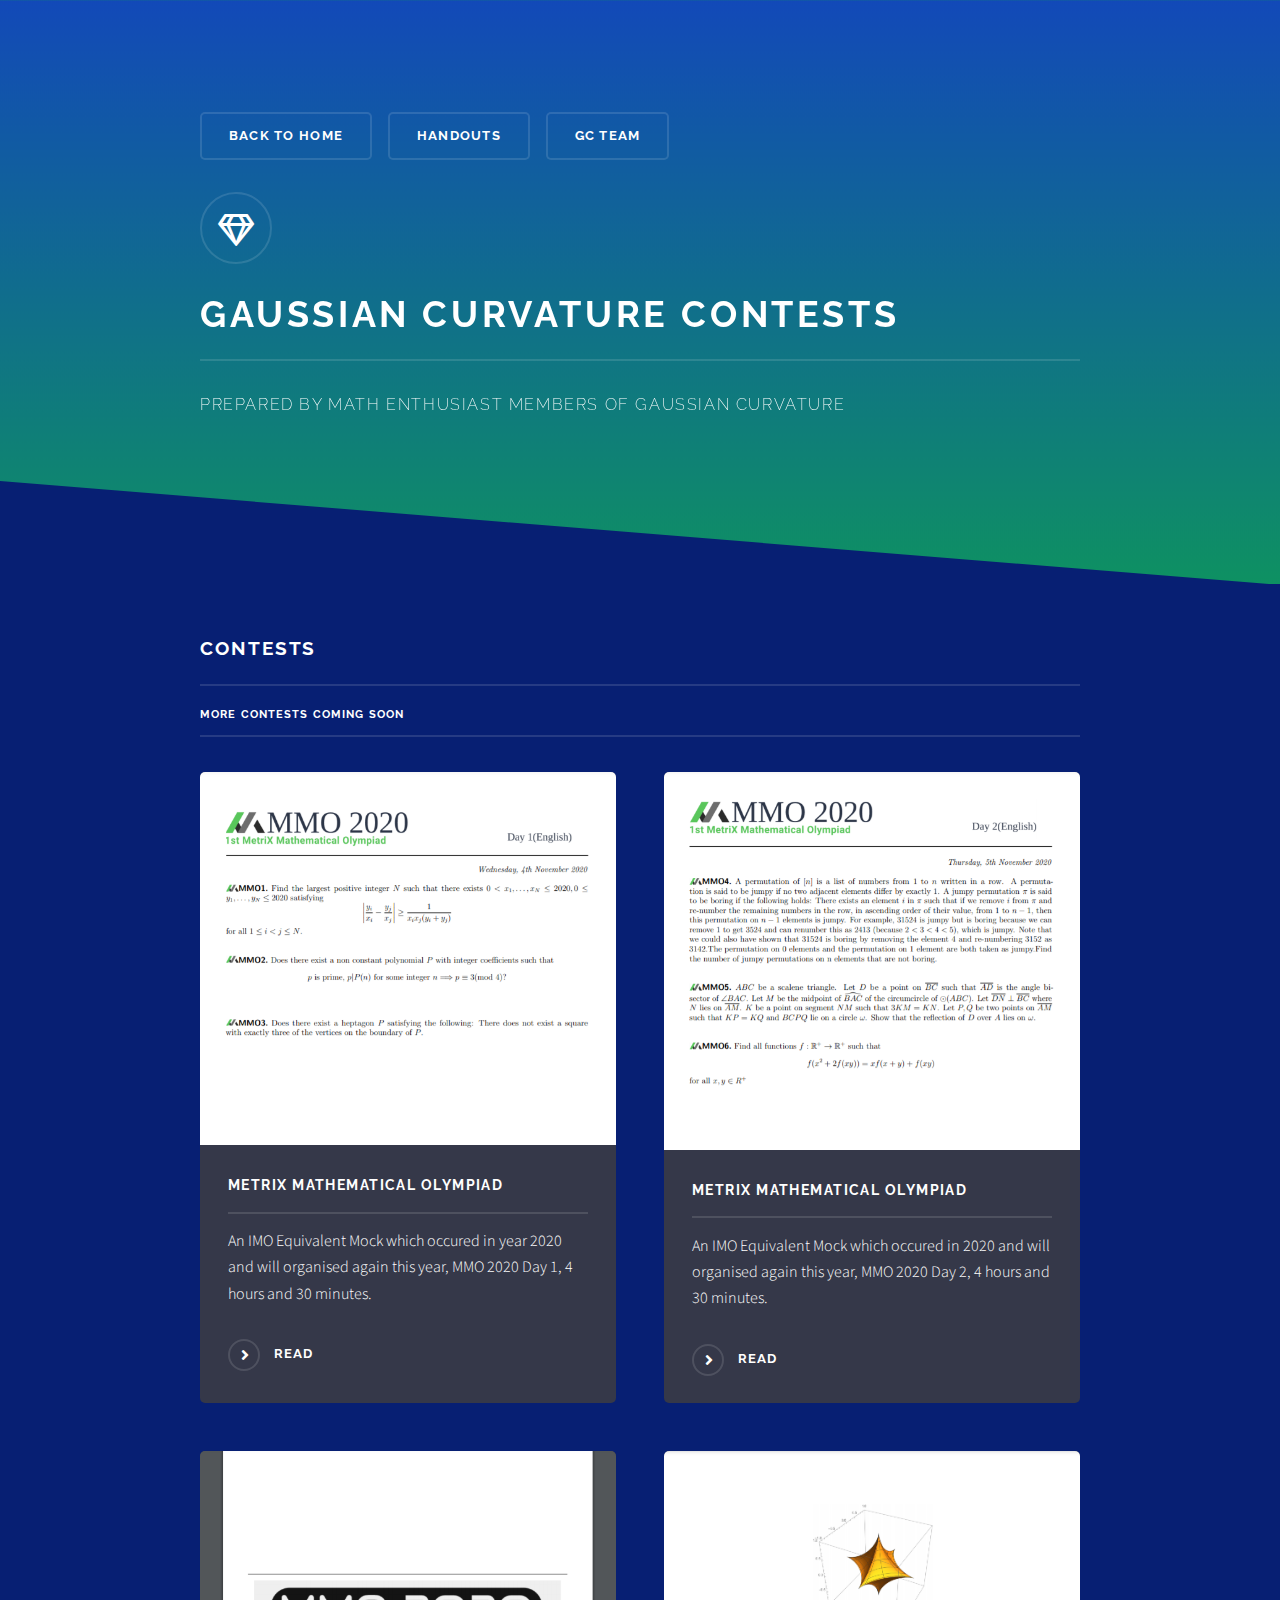
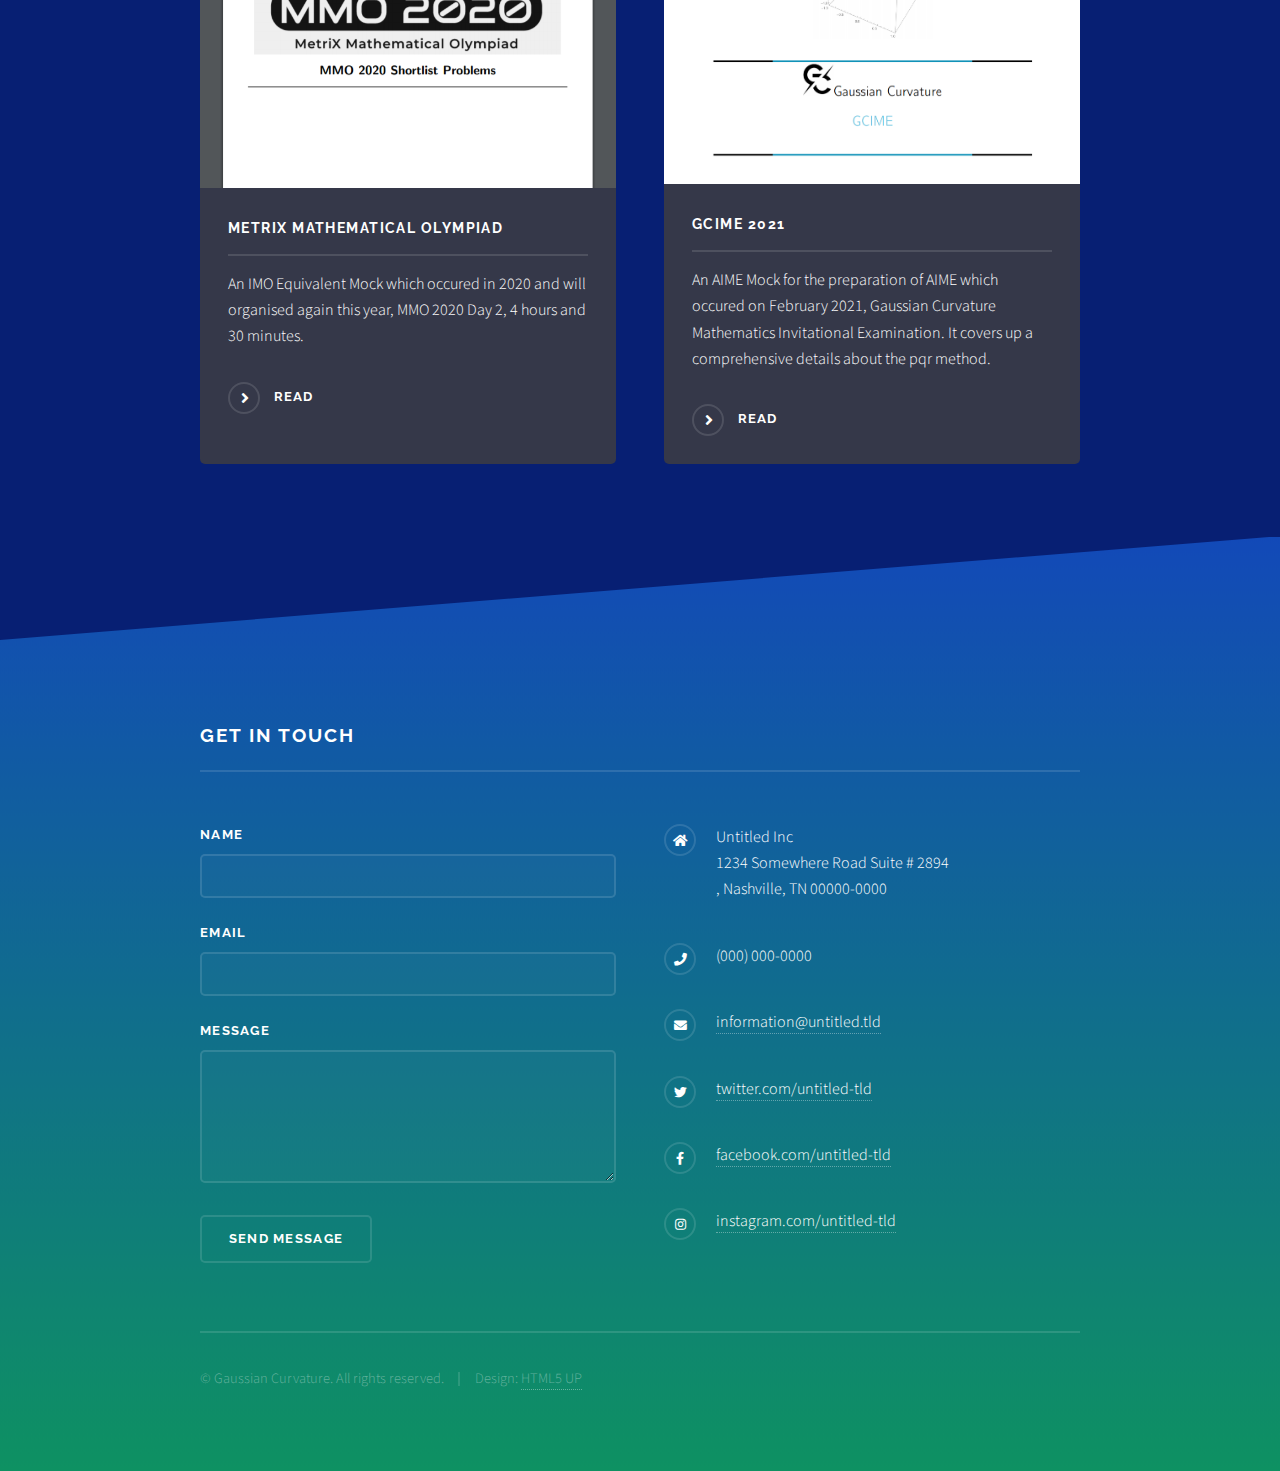
==== commit 9833a817: "Update" ====
--- a/elements.html
+++ b/elements.html
@@ -57,7 +57,7 @@
 									
 										</article>
 									<article>
-											<a href="pdfs/MMO Shortlist problems.pdf" class="image"><img src="images/Screenshot%20(146).png" alt=""></a>
+											<a href="pdfs/MMO Shortlist problems.pdf" class="image"><img src="images/Screenshot%20(147).png" alt=""></a>
 											<h3 class="major"><font style="vertical-align: inherit;"><font style="vertical-align: inherit;">MetriX Mathematical Olympiad</font></font></h3>
 											<p><font style="vertical-align: inherit;"><font style="vertical-align: inherit;">An IMO Equivalent Mock which occured in 2020 and will organised again this year, MMO 2020 Day 2, 4 hours and 30 minutes.</font></font></p>
 											<a href="pdfs/MMO Shortlist problems.pdf" class="special"><font style="vertical-align: inherit;"><font style="vertical-align: inherit;">Read</font></font></a>
@@ -86,7 +86,7 @@
 					<section id="footer">
 						<div class="inner">
 							<h2 class="major"><font style="vertical-align: inherit;"><font style="vertical-align: inherit;">Get in touch</font></font></h2>
-							<p><font style="vertical-align: inherit;"><font style="vertical-align: inherit;">To morrow is a lot of before the warm-up, malesuada neque vitae, eleifend erat,. </font><font style="vertical-align: inherit;">Phasellus pulvinar erat. </font><font style="vertical-align: inherit;">Fusce tincidunt, nisl eget mattis egestas, orci purus ipsum dolor sit amet, lobortis lorem of the lake in the region. </font><font style="vertical-align: inherit;">However, the element alcohol. </font><font style="vertical-align: inherit;">Everyone has the author et.</font></font></p>
+							<p><font style="vertical-align: inherit;"><font style="vertical-align: inherit;"></font><font style="vertical-align: inherit;"></font><font style="vertical-align: inherit;"></font></font></p>
 							<form method="post" action="#">
 								<div class="fields">
 									<div class="field">
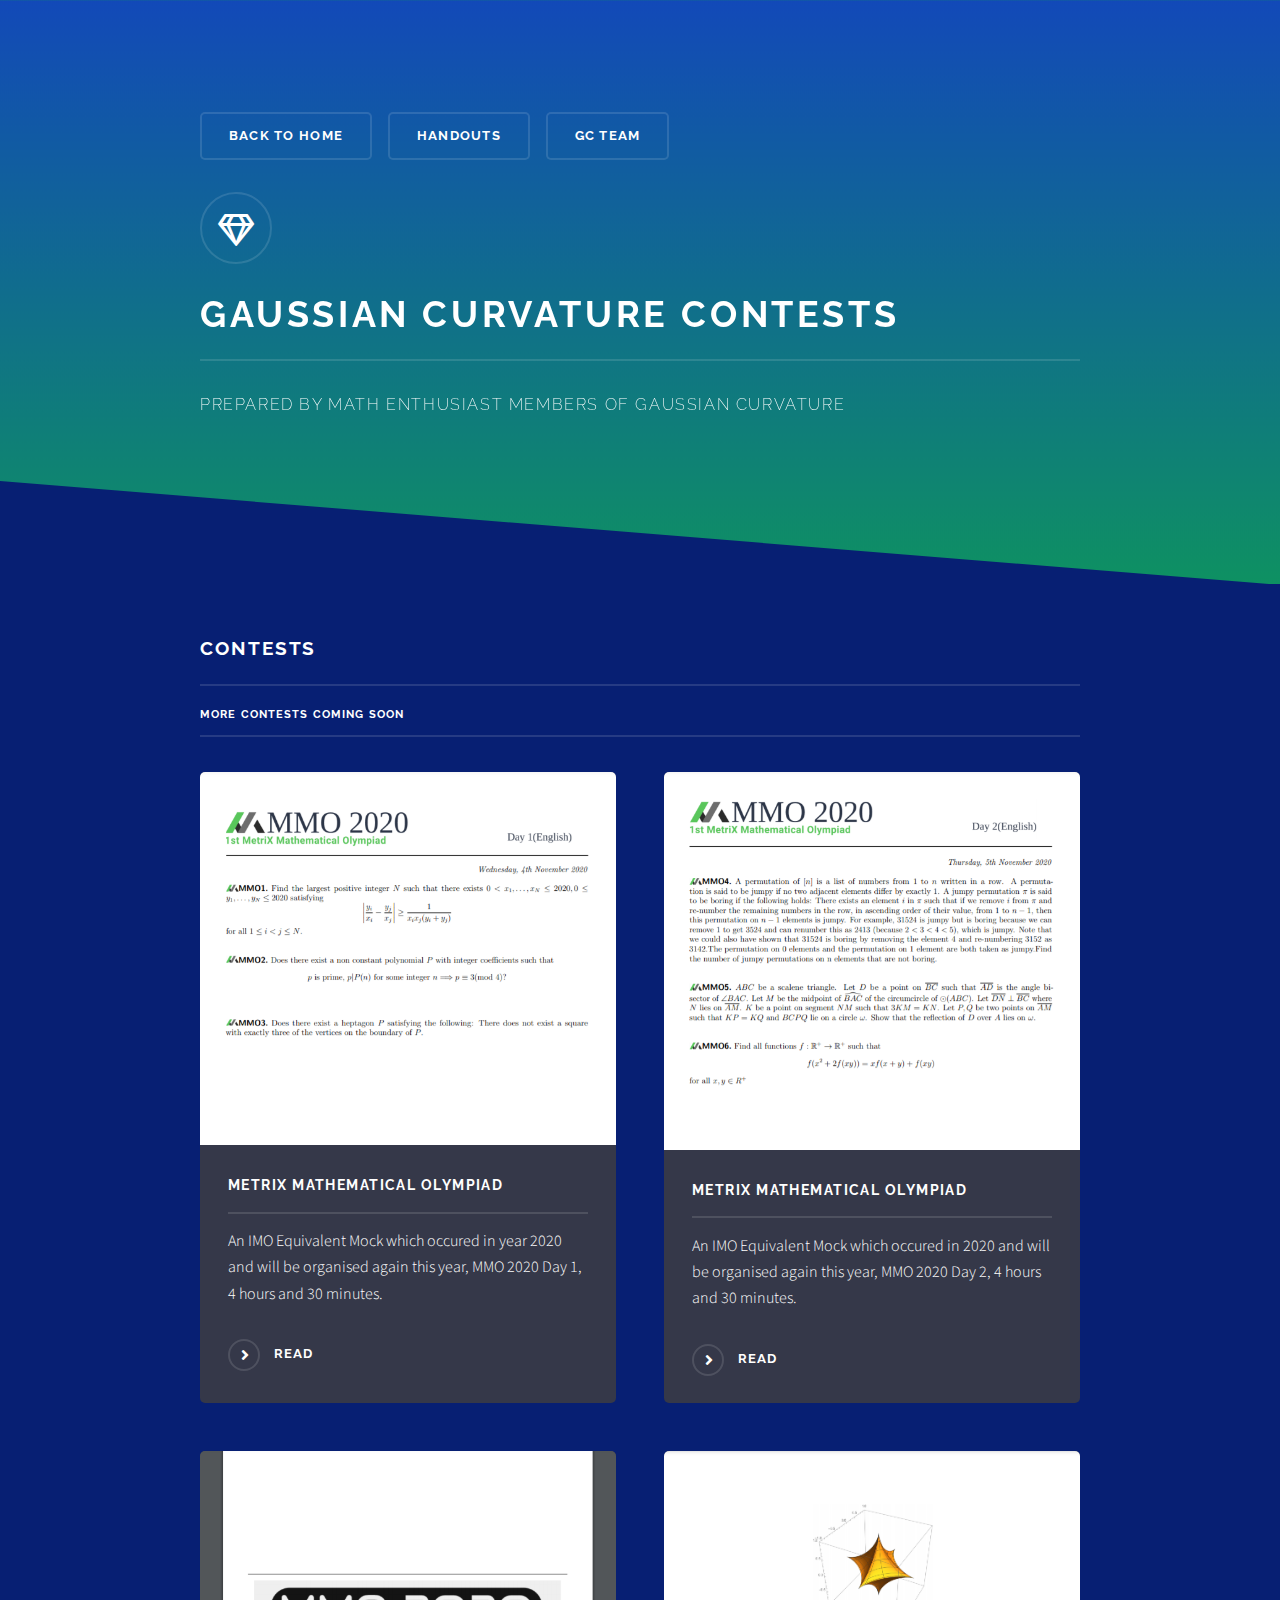
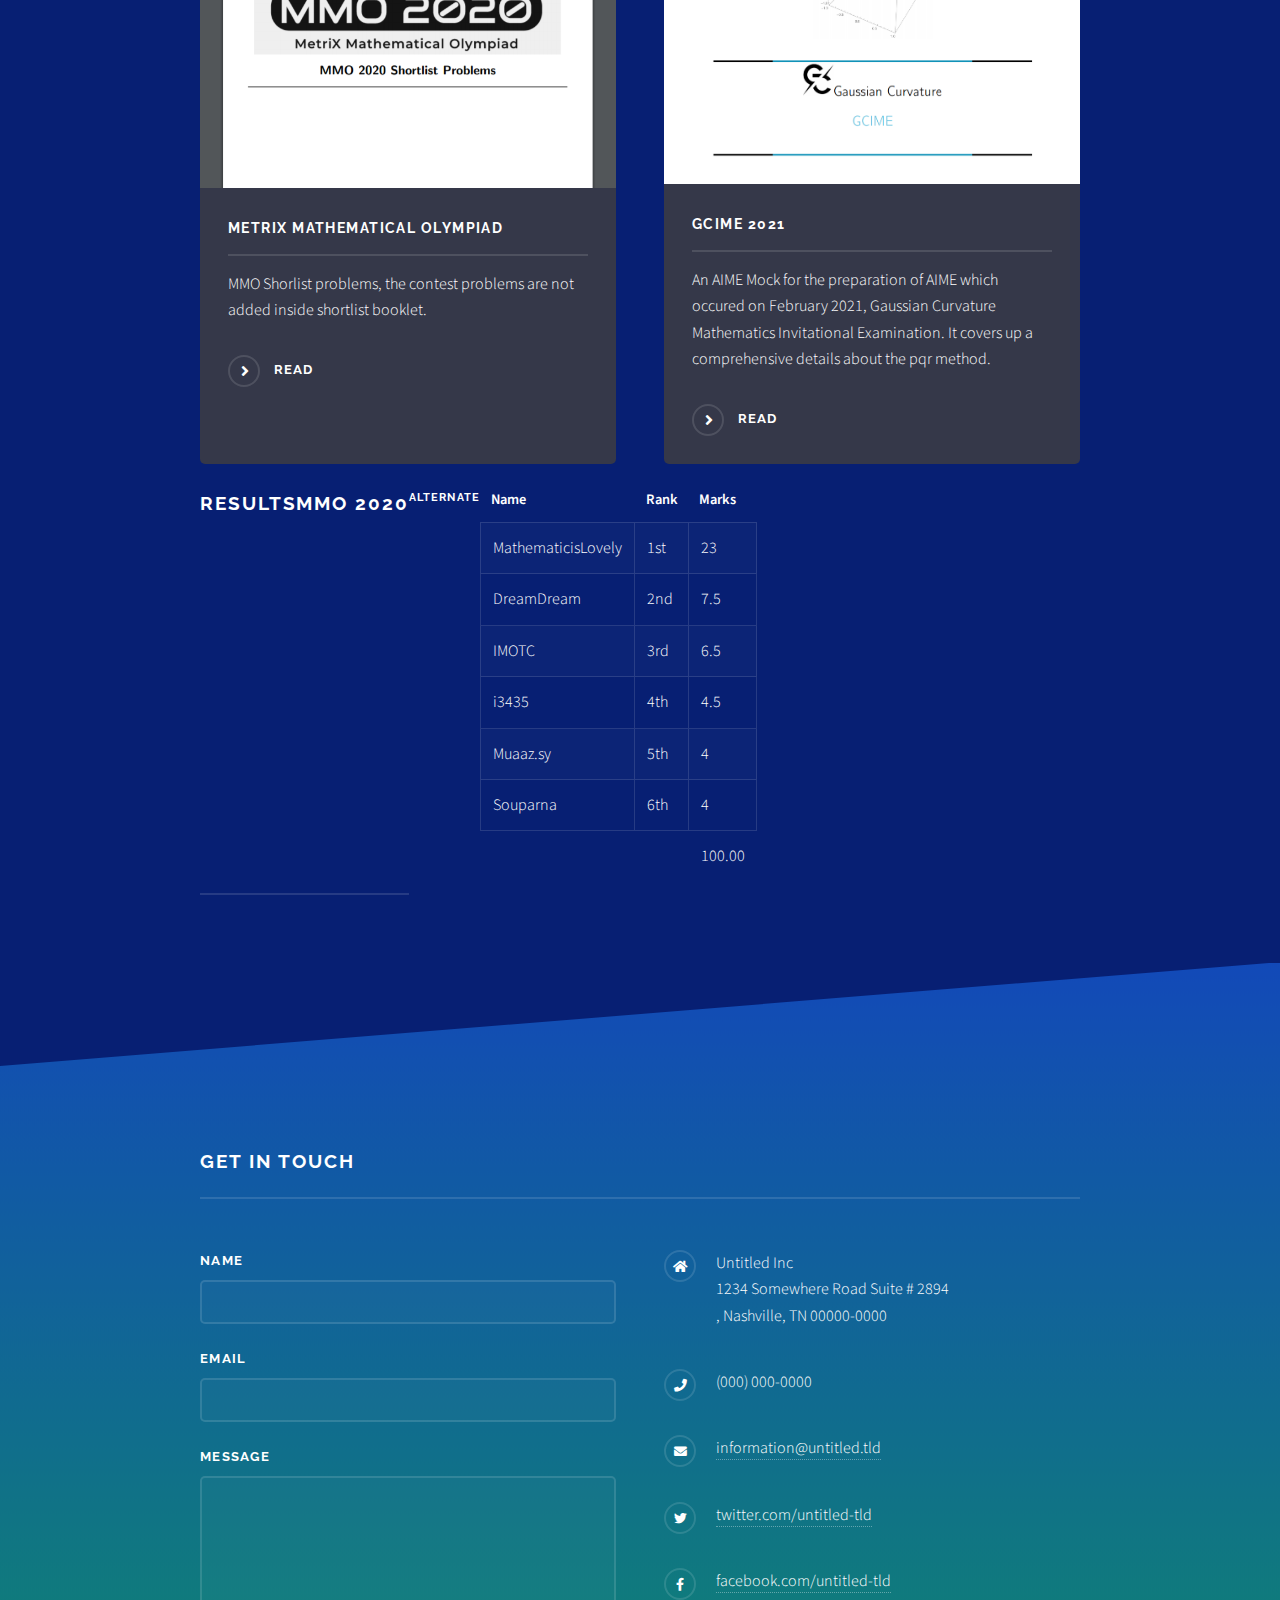
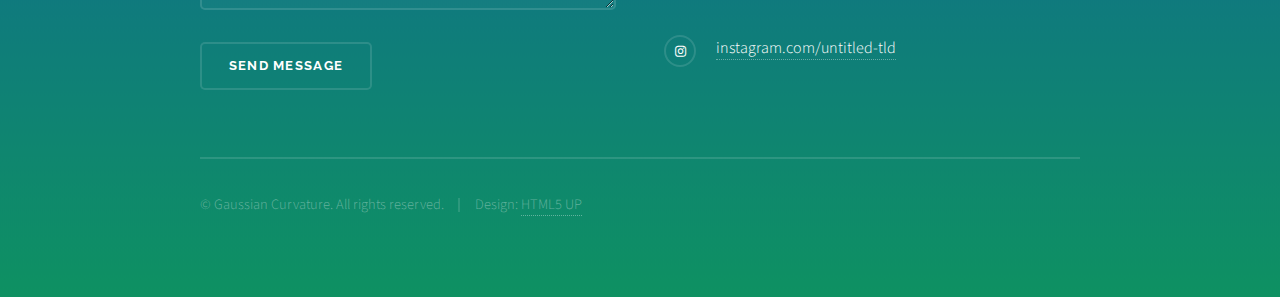
==== commit 912c608c: "Update elements.html" ====
--- a/elements.html
+++ b/elements.html
@@ -46,20 +46,20 @@
 										<article>
 											<a href="pdfs/MMO 2020 DAY 1.pdf" class="image"><img src="images/Screenshot%20(141).png"  alt=""></a>
 											<h3 class="major"><font style="vertical-align: inherit;"><font style="vertical-align: inherit;">MetriX Mathematical Olympiad</font></font></h3>
-											<p><font style="vertical-align: inherit;"><font style="vertical-align: inherit;">An IMO Equivalent Mock which occured in year 2020 and will organised again this year, MMO 2020 Day 1, 4 hours and 30 minutes.</font></font></p>
+											<p><font style="vertical-align: inherit;"><font style="vertical-align: inherit;">An IMO Equivalent Mock which occured in year 2020 and will be organised again this year, MMO 2020 Day 1, 4 hours and 30 minutes.</font></font></p>
 											<a href="pdfs/MMO 2020 DAY 1.pdf" class="special"><font style="vertical-align: inherit;"><font style="vertical-align: inherit;">Read</font></font></a>
 										</article>
 										<article>
 											<a href="pdfs/MMO 2020 DAY 2.pdf" class="image"><img src="images/Screenshot%20(138).png" alt=""></a>
 											<h3 class="major"><font style="vertical-align: inherit;"><font style="vertical-align: inherit;">MetriX Mathematical Olympiad</font></font></h3>
-											<p><font style="vertical-align: inherit;"><font style="vertical-align: inherit;">An IMO Equivalent Mock which occured in 2020 and will organised again this year, MMO 2020 Day 2, 4 hours and 30 minutes.</font></font></p>
+											<p><font style="vertical-align: inherit;"><font style="vertical-align: inherit;">An IMO Equivalent Mock which occured in 2020 and will be organised again this year, MMO 2020 Day 2, 4 hours and 30 minutes.</font></font></p>
 											<a href="pdfs/MMO 2020 DAY 2.pdf" class="special"><font style="vertical-align: inherit;"><font style="vertical-align: inherit;">Read</font></font></a>
 									
 										</article>
 									<article>
 											<a href="pdfs/MMO Shortlist problems.pdf" class="image"><img src="images/Screenshot%20(147).png" alt=""></a>
 											<h3 class="major"><font style="vertical-align: inherit;"><font style="vertical-align: inherit;">MetriX Mathematical Olympiad</font></font></h3>
-											<p><font style="vertical-align: inherit;"><font style="vertical-align: inherit;">An IMO Equivalent Mock which occured in 2020 and will organised again this year, MMO 2020 Day 2, 4 hours and 30 minutes.</font></font></p>
+											<p><font style="vertical-align: inherit;"><font style="vertical-align: inherit;">MMO Shorlist problems, the contest problems are not added inside shortlist booklet.</font></font></p>
 											<a href="pdfs/MMO Shortlist problems.pdf" class="special"><font style="vertical-align: inherit;"><font style="vertical-align: inherit;">Read</font></font></a>
 									
 										</article>
@@ -72,9 +72,59 @@
 										</article>
 										
 										
-									
-									
-									
+								<h2 class="major"><font style="vertical-align: inherit;"><font style="vertical-align: inherit;">Results</font></font></h2>	
+									<h2 class="major"><font style="vertical-align: inherit;"><font style="vertical-align: inherit;">MMO 2020</font></font></h2>
+									<h4>Alternate</h4>
+										<div class="table-wrapper">
+											<table class="alt">
+												<thead>
+													<tr>
+														<th>Name</th>
+														<th>Rank</th>
+														<th>Marks</th>
+													</tr>
+												</thead>
+												<tbody>
+													<tr>
+														<td>MathematicisLovely</td>
+														<td>1st</td>
+														<td>23</td>
+													</tr>
+													<tr>
+														<td>DreamDream</td>
+														<td>2nd</td>
+														<td>7.5</td>
+													</tr>
+													<tr>
+														<td>IMOTC</td>
+														<td> 3rd</td>
+														<td>6.5</td>
+													</tr>
+													<tr>
+														<td>i3435</td>
+														<td>4th</td>
+														<td>4.5</td>
+													</tr>
+													<tr>
+														<td>Muaaz.sy</td>
+														<td>5th</td>
+														<td>4</td>
+													</tr>
+													<tr>
+														<td>Souparna</td>
+														<td>6th</td>
+														<td>4</td>
+													</tr>
+												</tbody>
+												<tfoot>
+													<tr>
+														<td colspan="2"></td>
+														<td>100.00</td>
+													</tr>
+												</tfoot>
+											</table>
+										</div>
+									</section>
 									
 									
 									
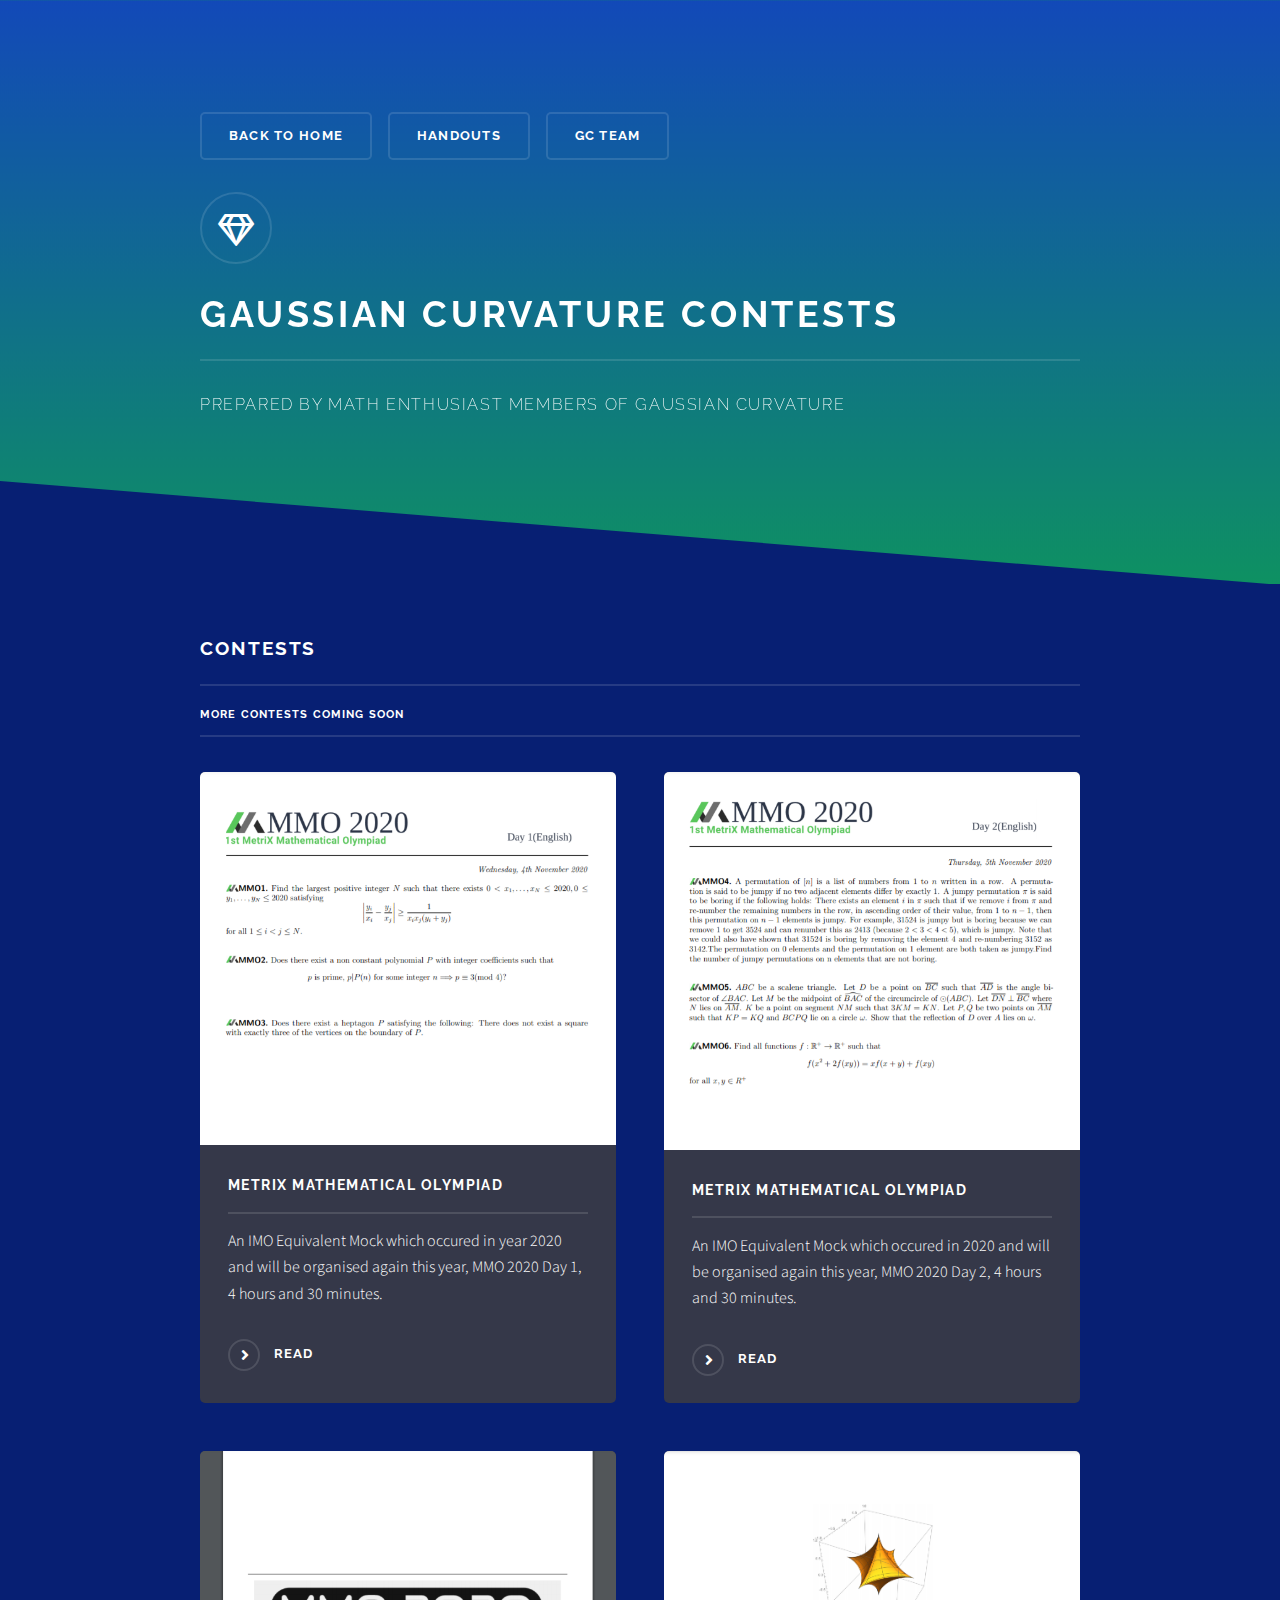
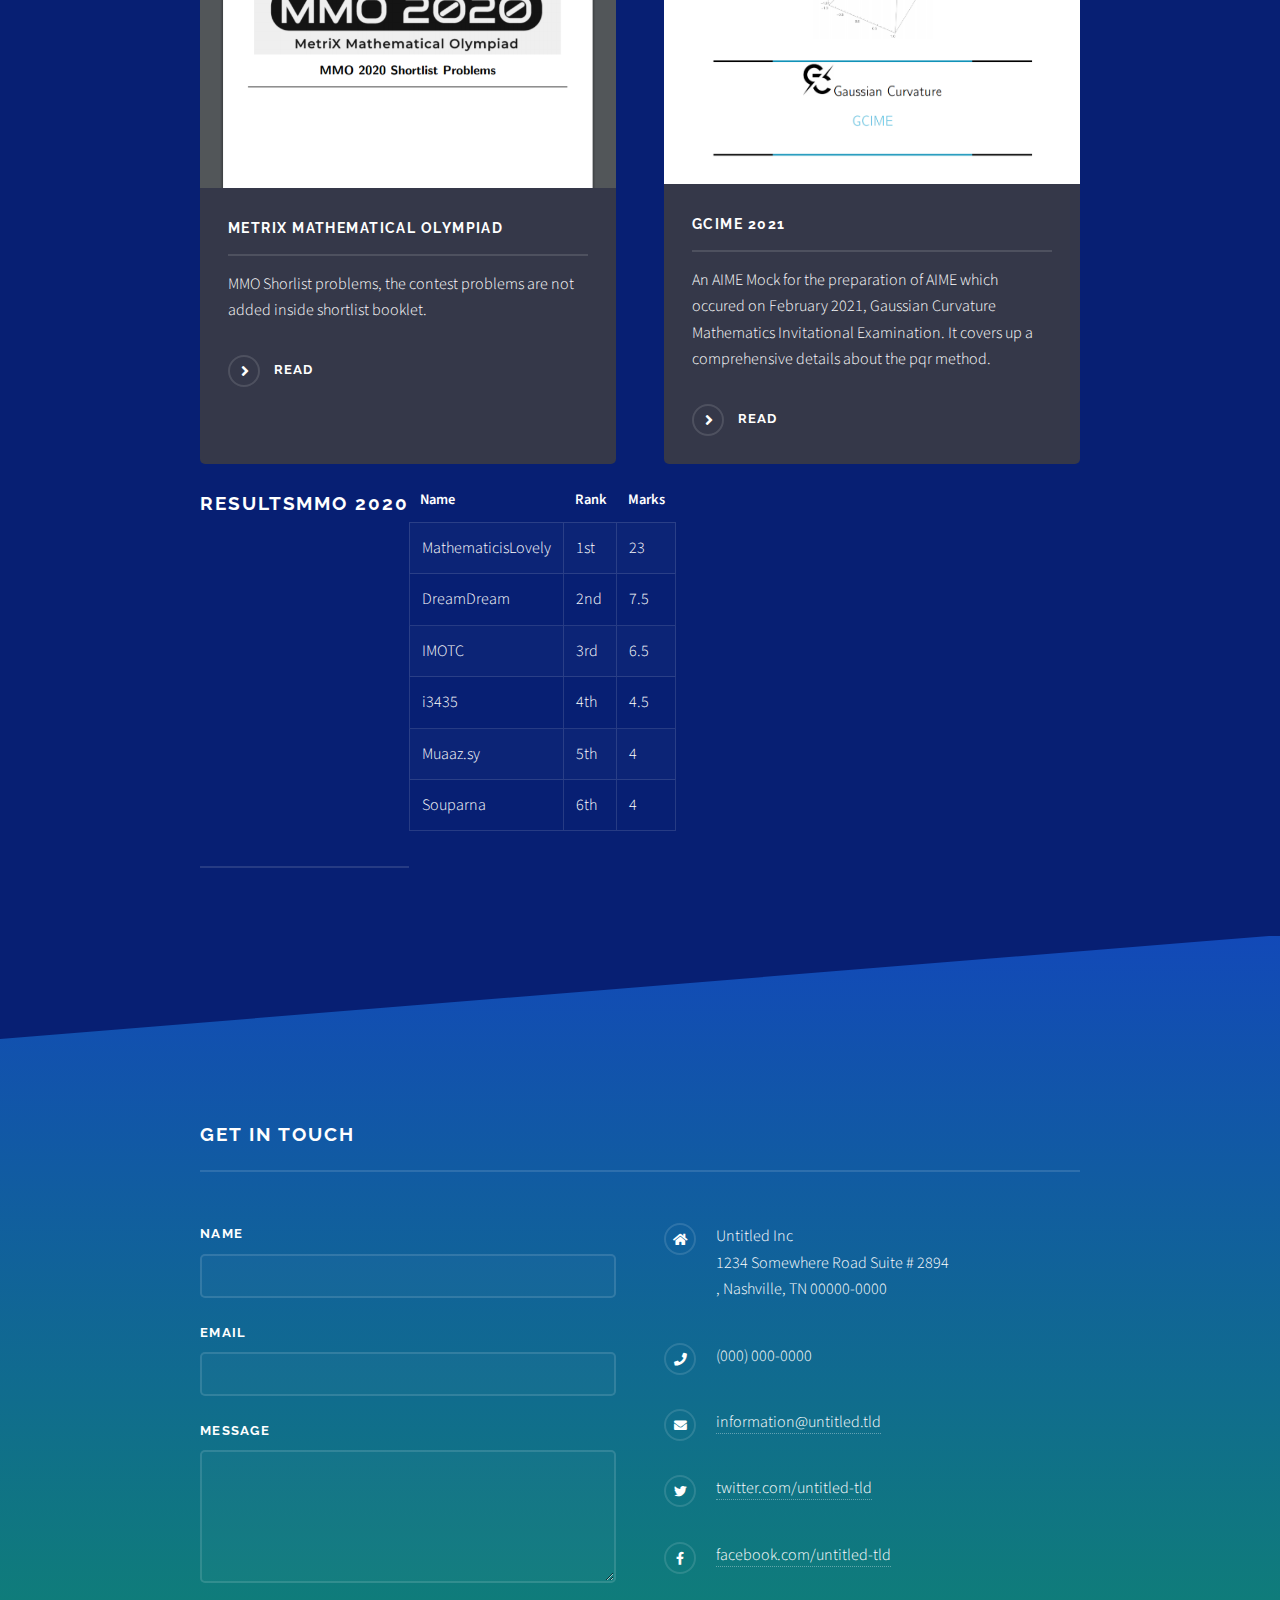
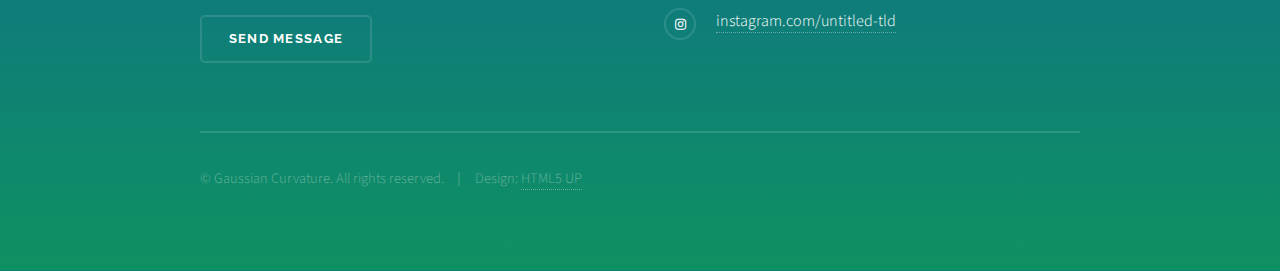
==== commit 2712c2ff: "Update elements.html" ====
--- a/elements.html
+++ b/elements.html
@@ -72,9 +72,9 @@
 										</article>
 										
 										
-								<h2 class="major"><font style="vertical-align: inherit;"><font style="vertical-align: inherit;">Results</font></font></h2>	
+								<h2 class="major"><font style="vertical-align: inherit;"><font style="vertical-align: inherit;">Results</font></font></h2><hr/>	
 									<h2 class="major"><font style="vertical-align: inherit;"><font style="vertical-align: inherit;">MMO 2020</font></font></h2>
-									<h4>Alternate</h4>
+									<hr/>
 										<div class="table-wrapper">
 											<table class="alt">
 												<thead>
@@ -119,7 +119,7 @@
 												<tfoot>
 													<tr>
 														<td colspan="2"></td>
-														<td>100.00</td>
+														
 													</tr>
 												</tfoot>
 											</table>
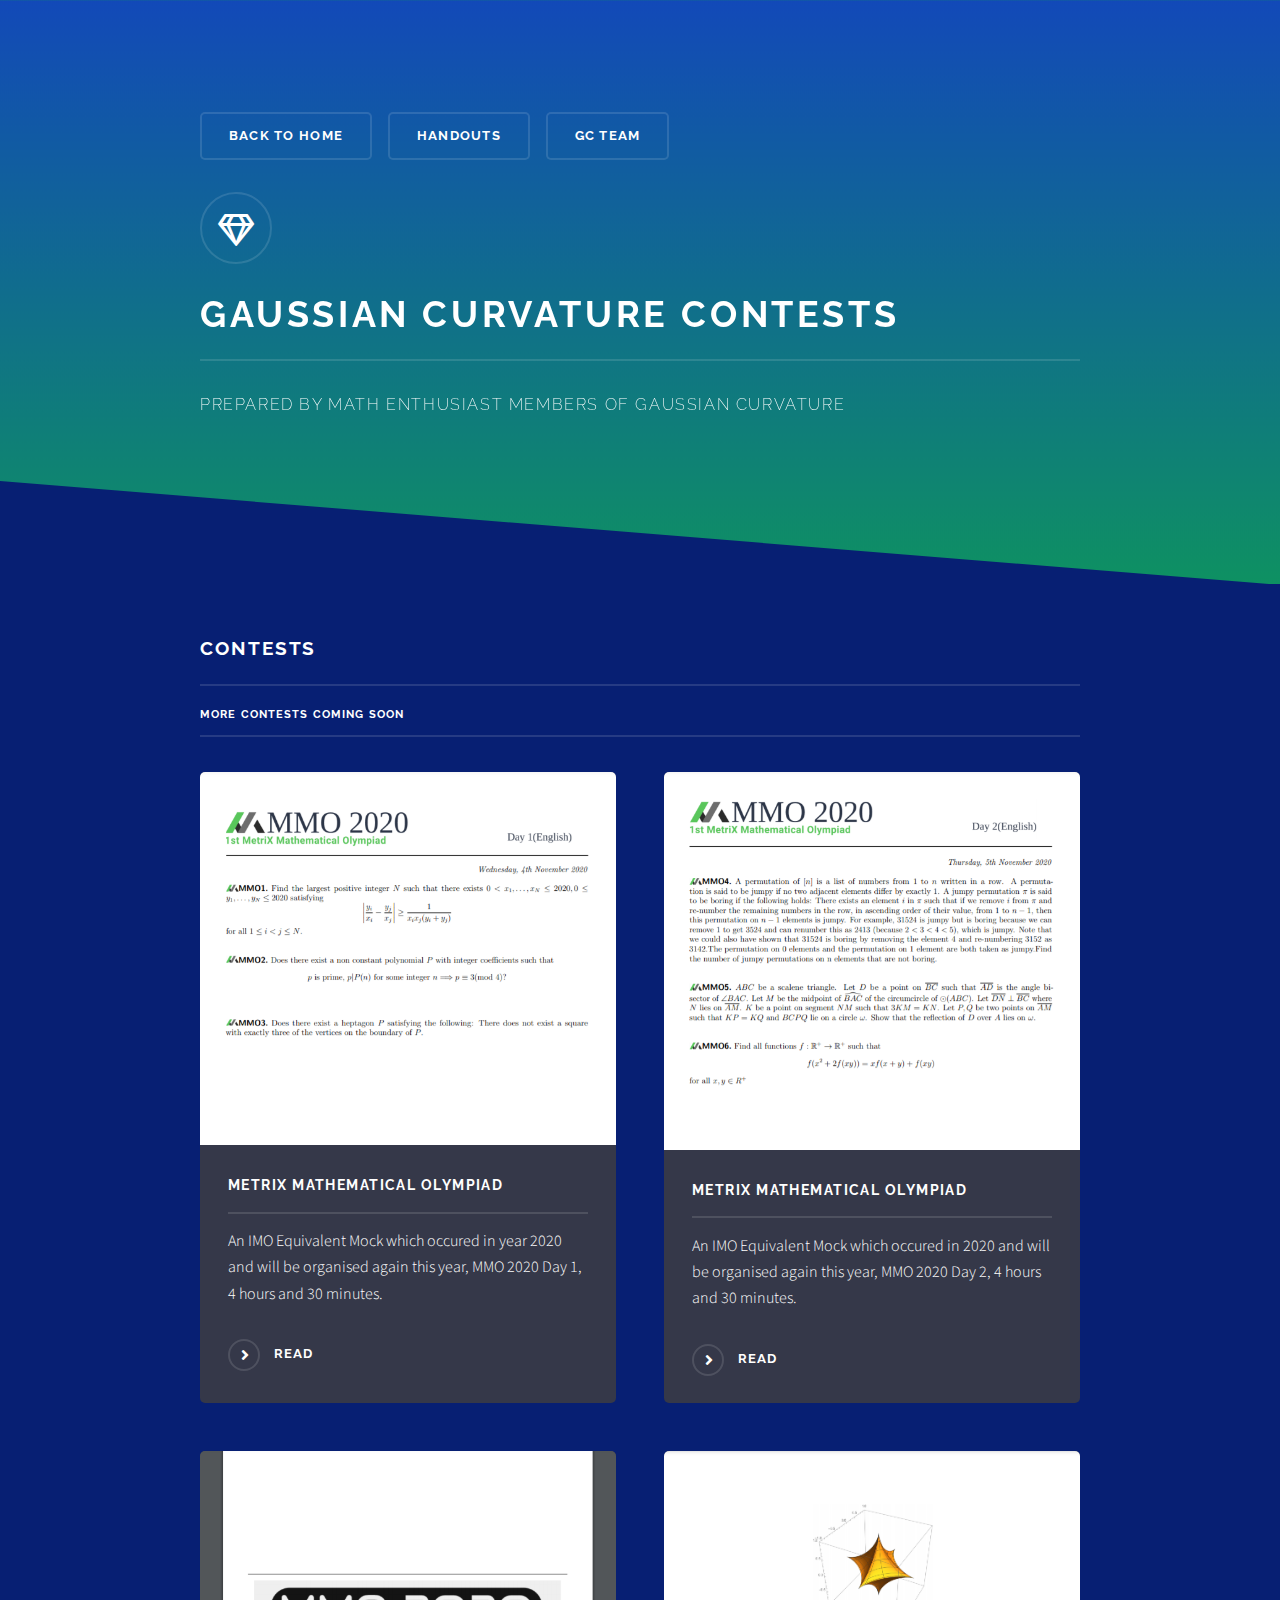
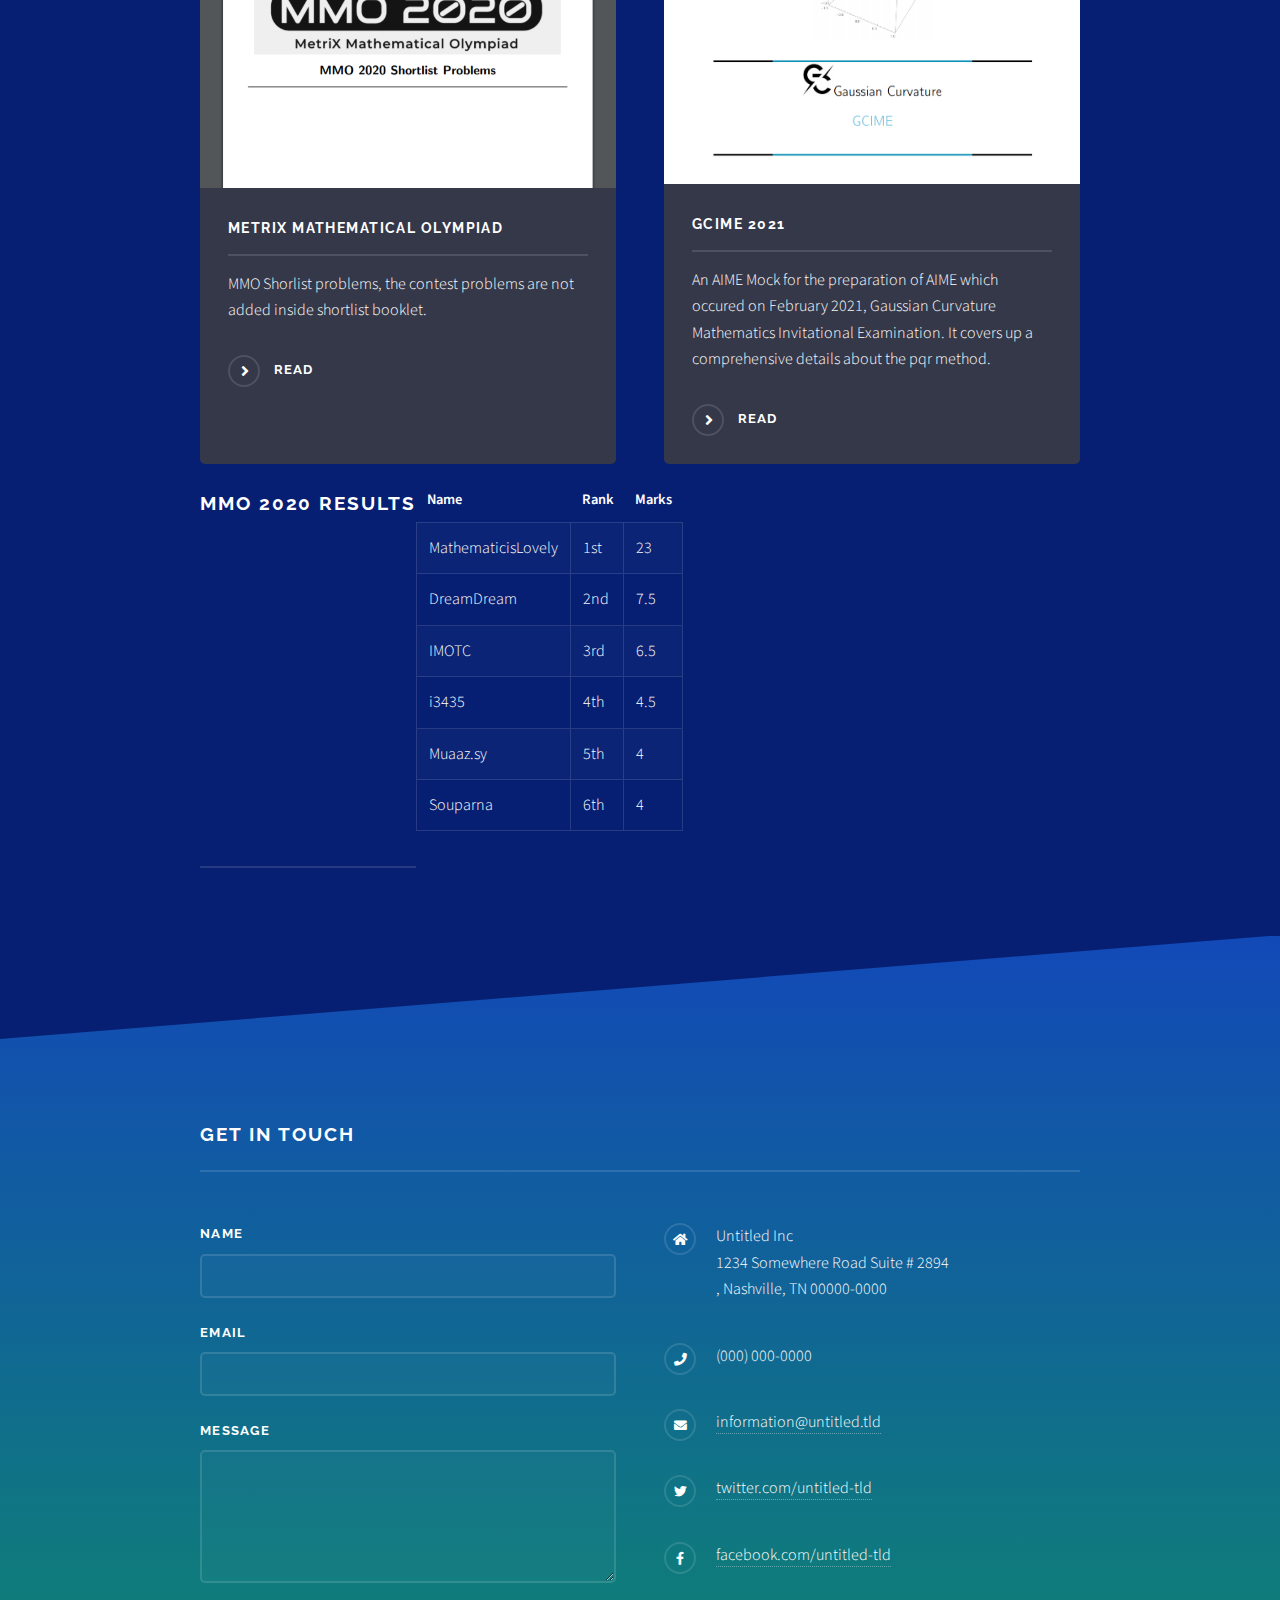
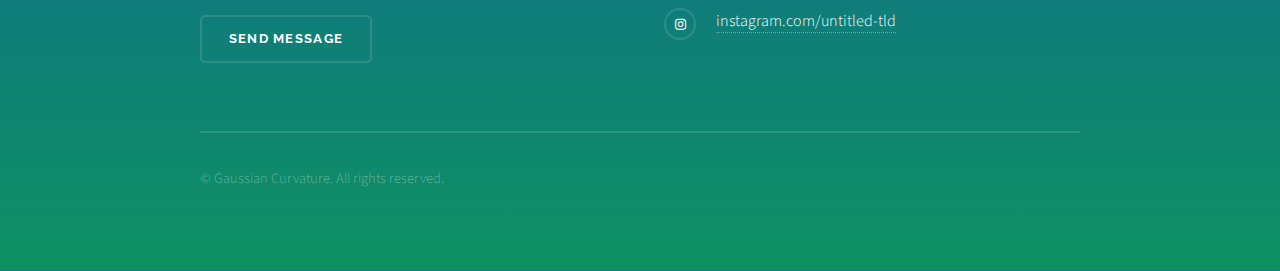
==== commit e91398e8: "Update elements.html" ====
--- a/elements.html
+++ b/elements.html
@@ -72,9 +72,9 @@
 										</article>
 										
 										
-								<h2 class="major"><font style="vertical-align: inherit;"><font style="vertical-align: inherit;">Results</font></font></h2><hr/>	
-									<h2 class="major"><font style="vertical-align: inherit;"><font style="vertical-align: inherit;">MMO 2020</font></font></h2>
-									<hr/>
+						
+									<h2 class="major"><font style="vertical-align: inherit;"><font style="vertical-align: inherit;">MMO 2020 Results</font></font></h2>
+									<hr/ >
 										<div class="table-wrapper">
 											<table class="alt">
 												<thead>
@@ -169,7 +169,7 @@
 								<li class="icon brands fa-instagram"><a href="#"><font style="vertical-align: inherit;"><font style="vertical-align: inherit;">instagram.com/untitled-tld</font></font></a></li>
 							</ul>
 							<ul class="copyright">
-								<li><font style="vertical-align: inherit;"><font style="vertical-align: inherit;">© Gaussian Curvature. </font><font style="vertical-align: inherit;">All rights reserved.</font></font></li><li><font style="vertical-align: inherit;"><font style="vertical-align: inherit;">Design: </font></font><a href="http://html5up.net"><font style="vertical-align: inherit;"><font style="vertical-align: inherit;">HTML5 UP</font></font></a></li>
+								<li><font style="vertical-align: inherit;"><font style="vertical-align: inherit;">© Gaussian Curvature. </font><font style="vertical-align: inherit;">All rights reserved.</font></font></li>
 							</ul>
 						</div>
 				
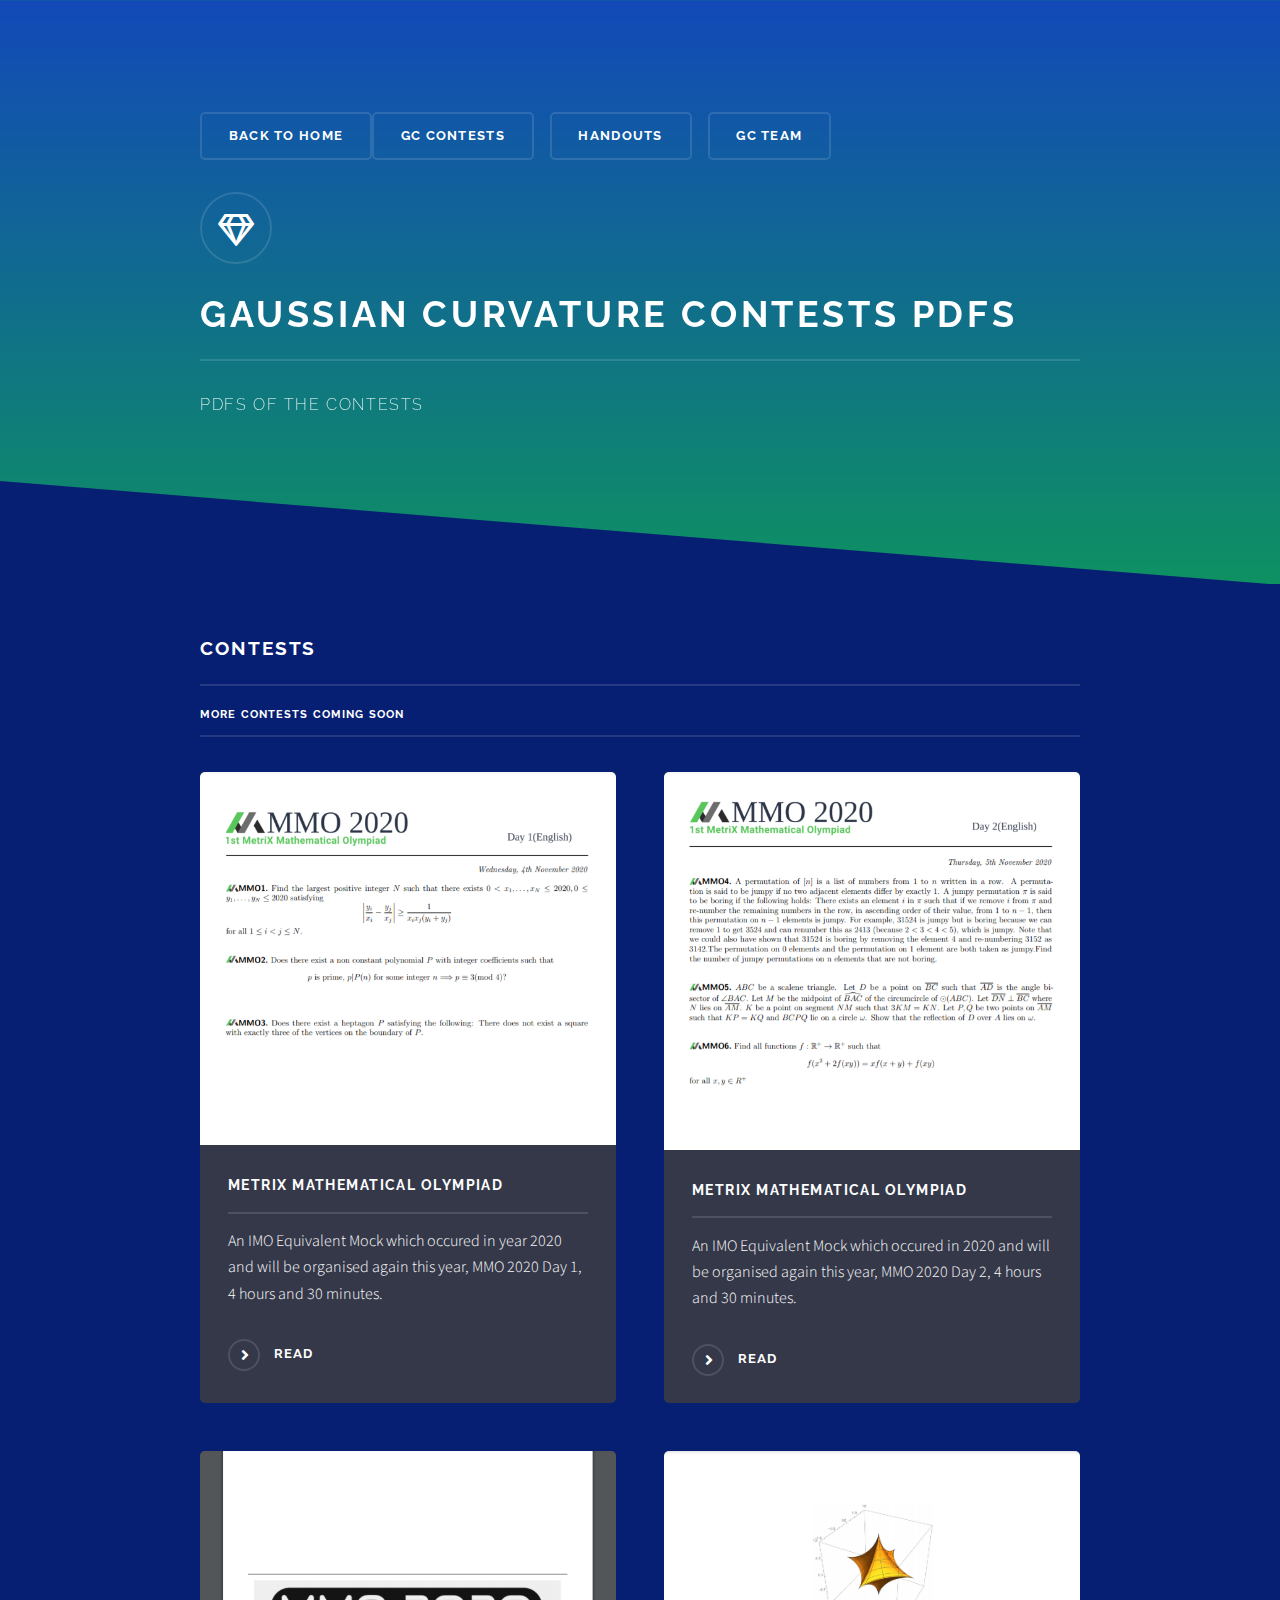
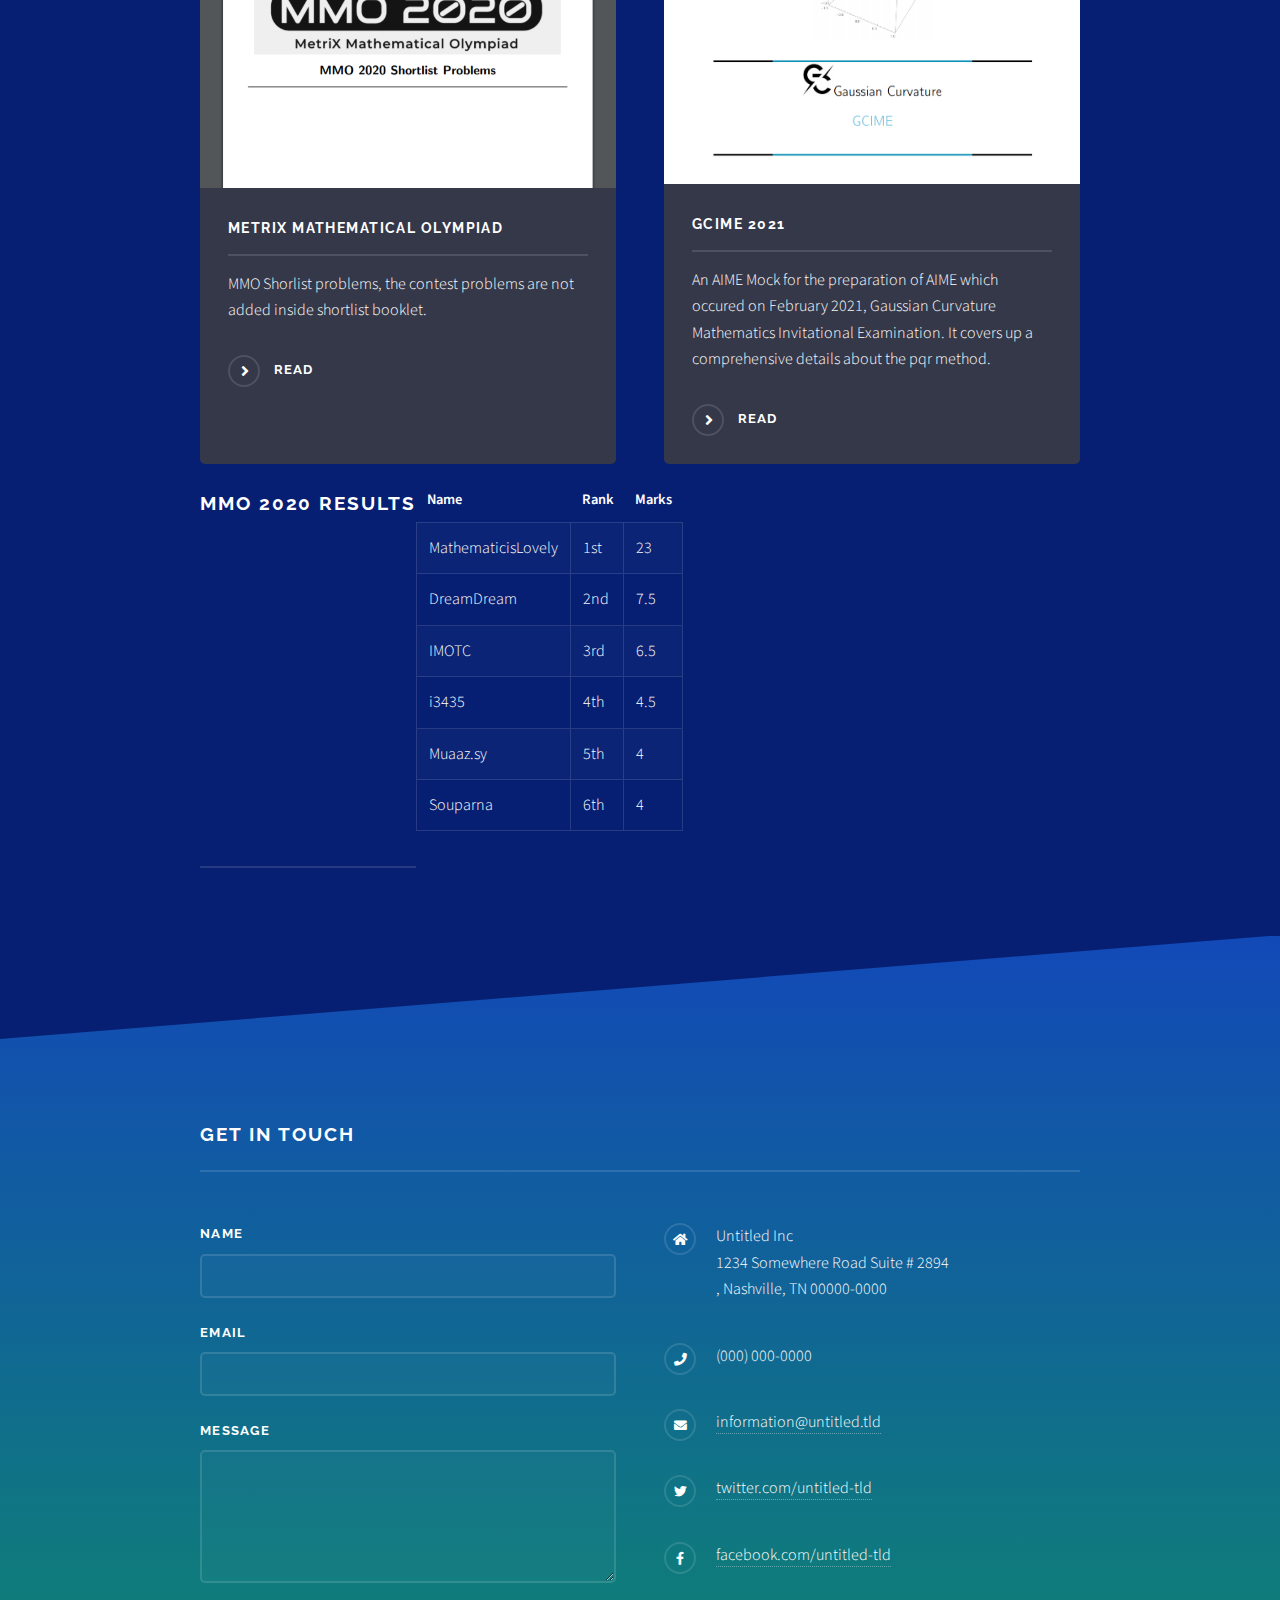
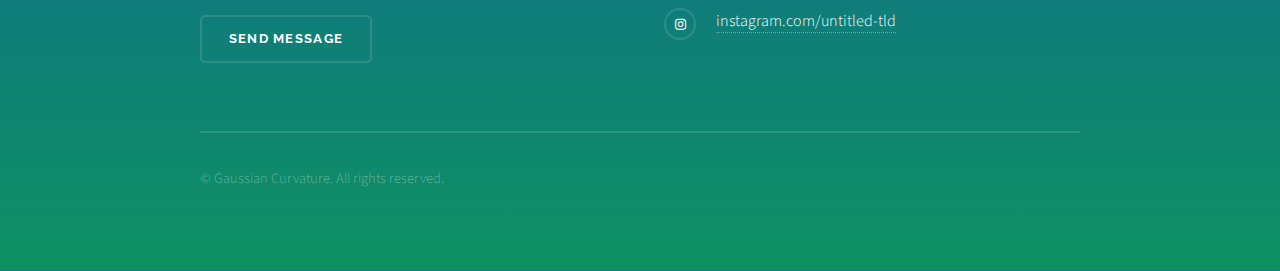
==== commit 184018f3: "Update elements.html" ====
--- a/elements.html
+++ b/elements.html
@@ -28,10 +28,10 @@
 					<section id="banner">
 						<div class="inner">
 							<ul class="actions">
-<!-- Banner -->	<li><a href="index.html" class="button"><font style="vertical-align: inherit;"><font style="vertical-align: inherit;">Back to home</font></font></a></li><li><a href="generic.html" class="button"><font style="vertical-align: inherit;"><font style="vertical-align: inherit;">Handouts</font></font></a></li><li><a href="team.html" class="button"><font style="vertical-align: inherit;"><font style="vertical-align: inherit;">GC Team</font></font></a></li></ul>
+<!-- Banner -->	<li><a href="index.html" class="button"><font style="vertical-align: inherit;"><font style="vertical-align: inherit;">Back to home</font></font></a></li><a href="httpas://gaussiancurvolympaids.github.io" class="button"><font style="vertical-align: inherit;"><font style="vertical-align: inherit;">GC Contests</font></font></a></li><li><a href="generic.html" class="button"><font style="vertical-align: inherit;"><font style="vertical-align: inherit;">Handouts</font></font></a></li><li><a href="team.html" class="button"><font style="vertical-align: inherit;"><font style="vertical-align: inherit;">GC Team</font></font></a></li></ul>
 							<div class="logo"><span class="icon fa-gem"></span></div>
-							<h2>Gaussian Curvature Contests</h2>
-							<p>Prepared by Math Enthusiast Members of Gaussian Curvature</p>
+							<h2>Gaussian Curvature Contests PDFs</h2>
+							<p>PDFs of the contests</p>
 						</div>
 					</section>
 
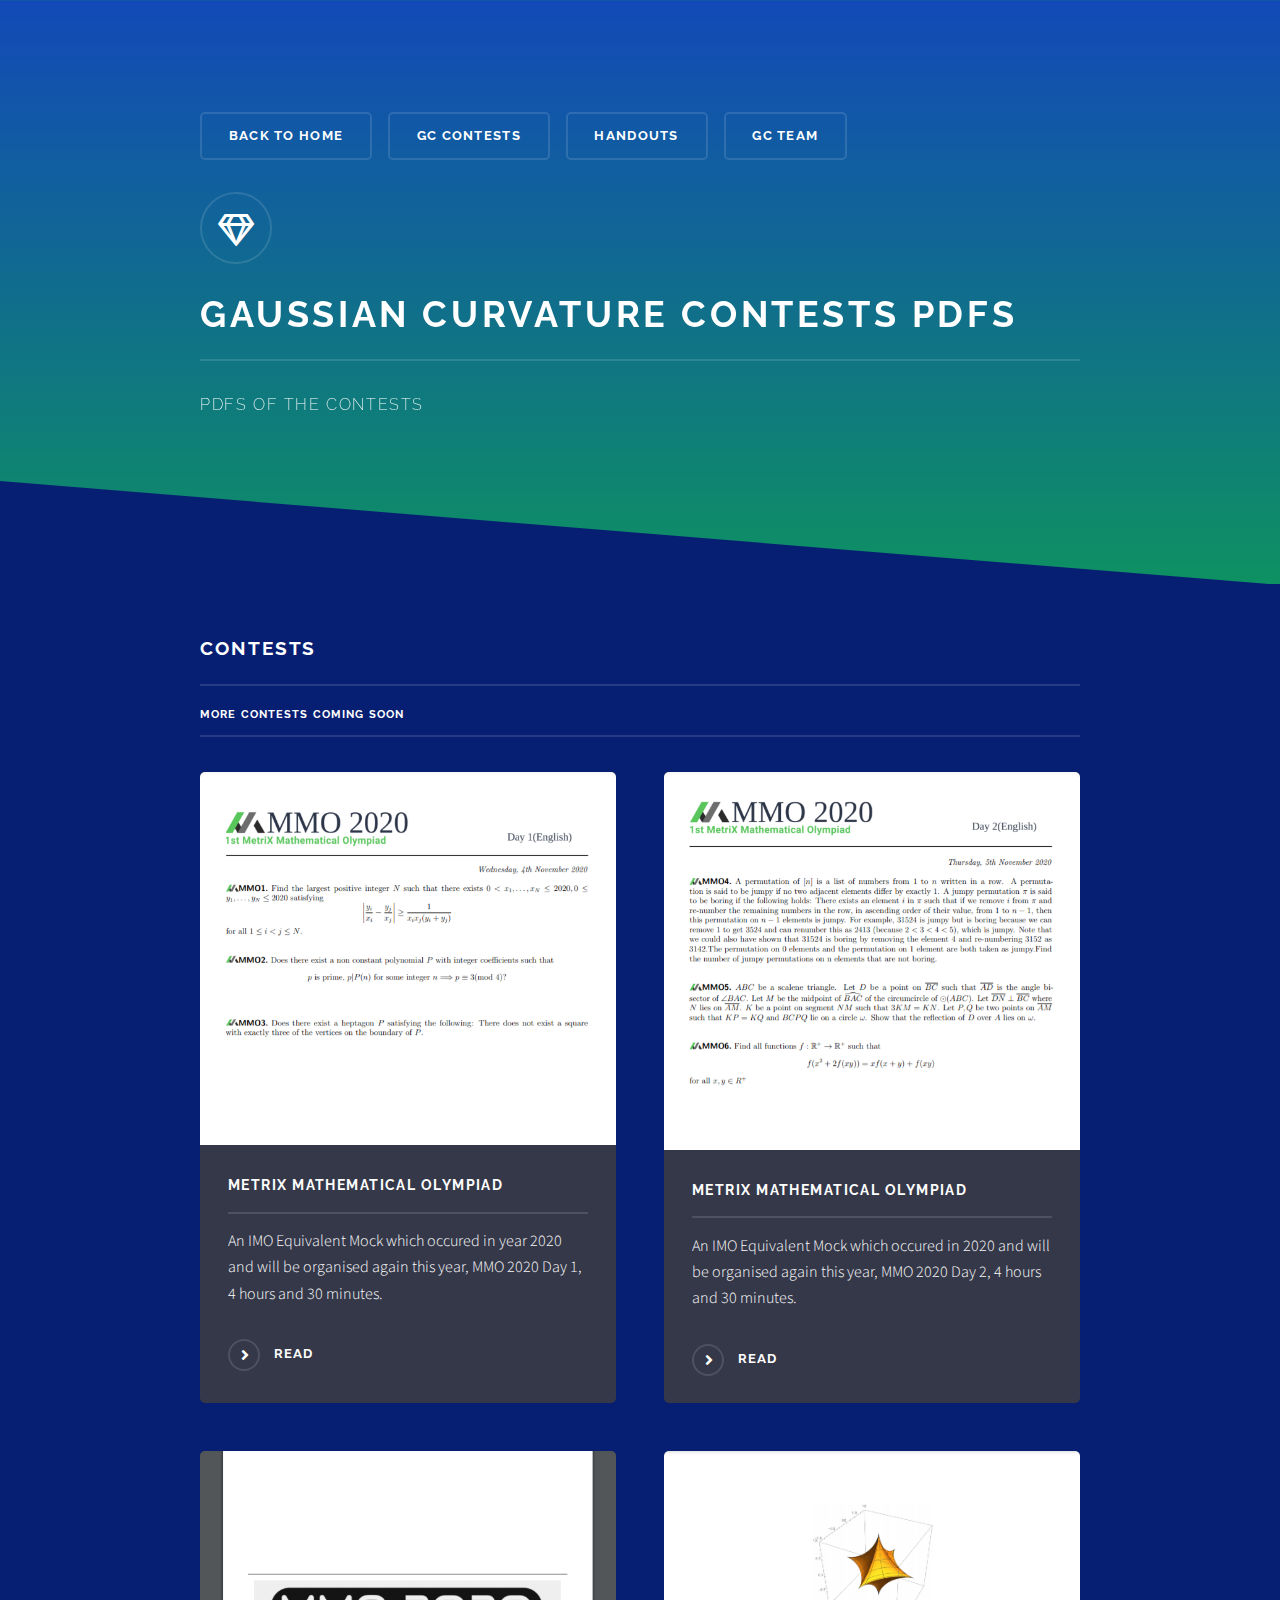
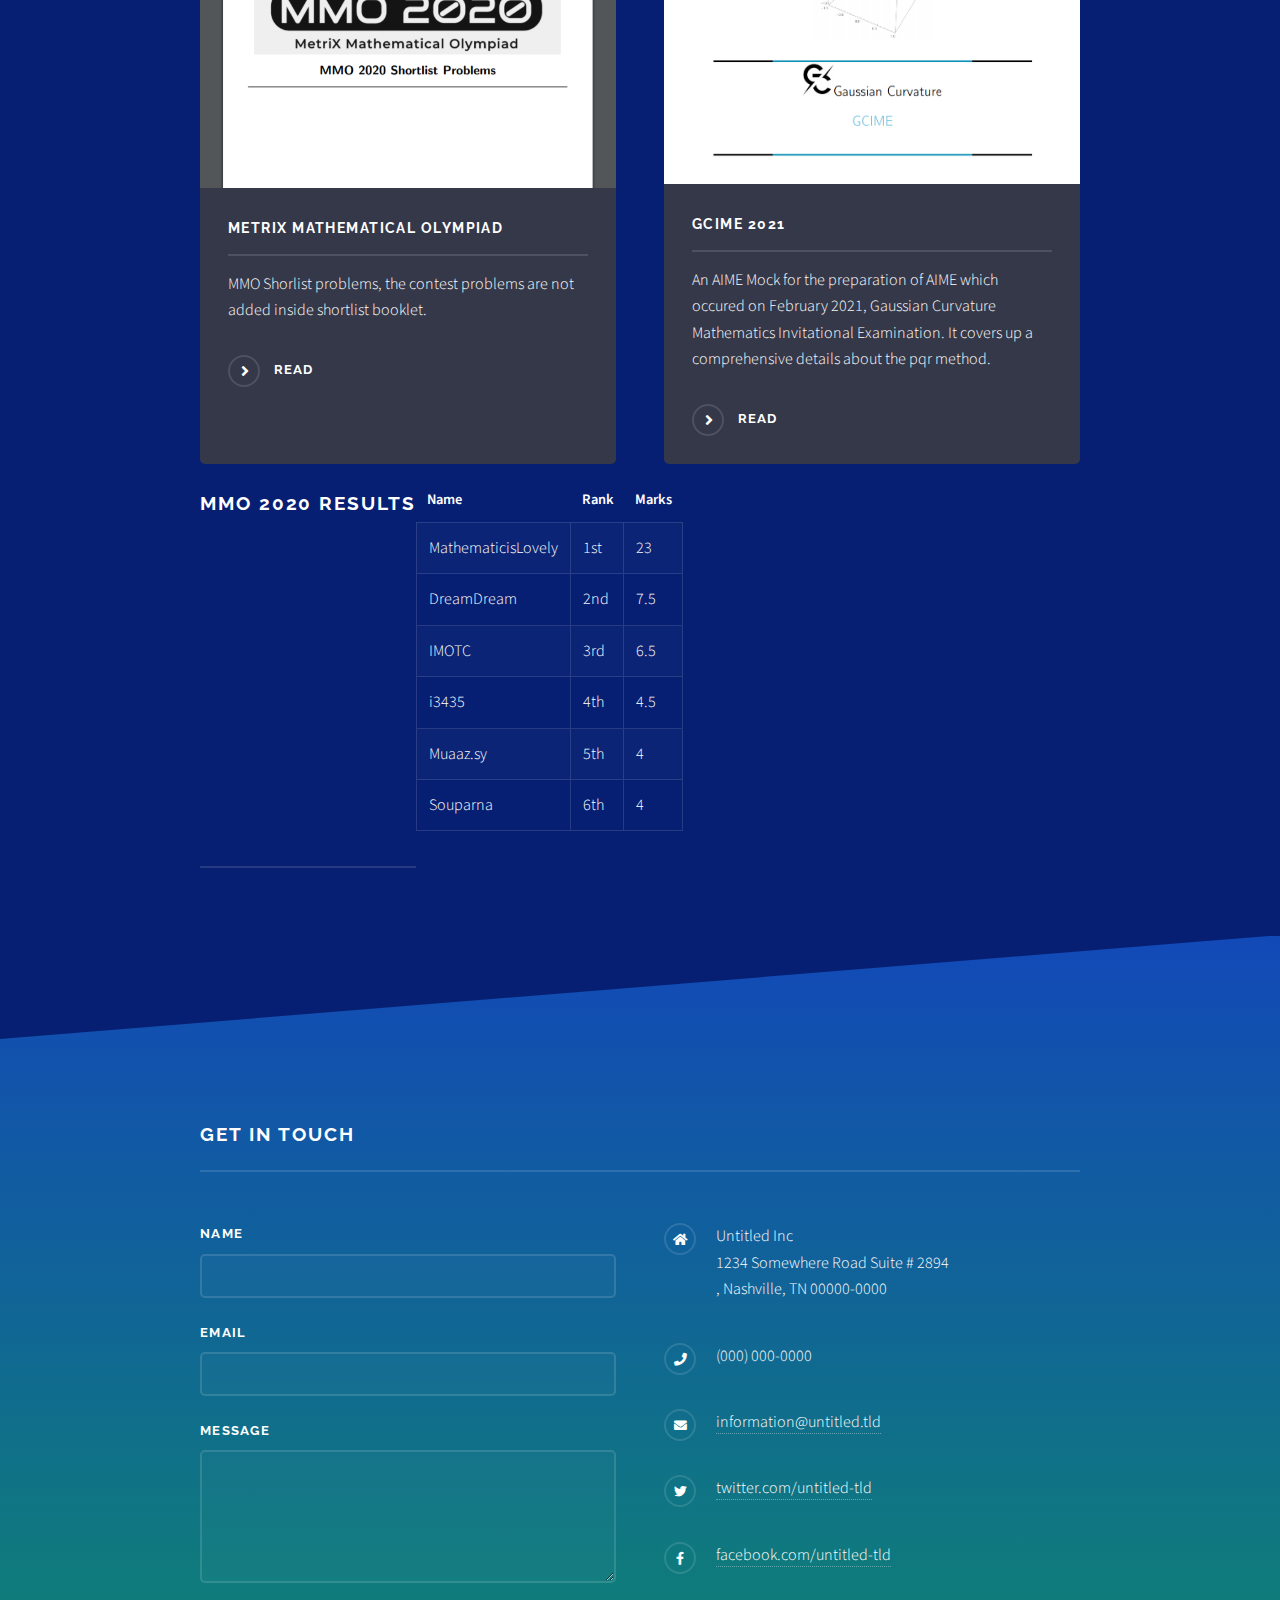
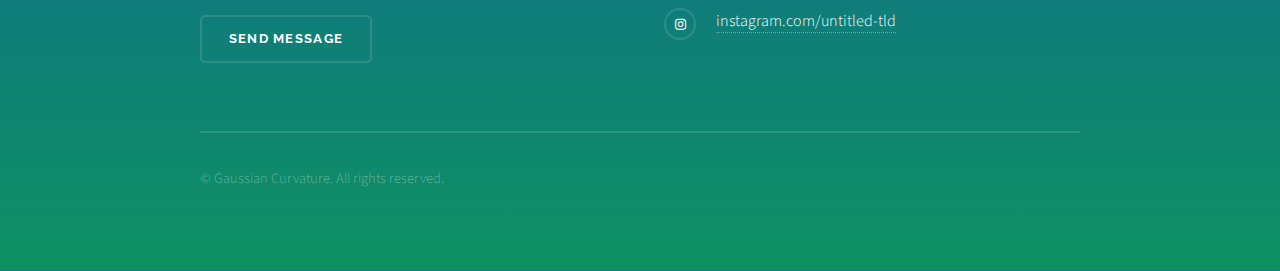
==== commit 3d4d9c46: "Update elements.html" ====
--- a/elements.html
+++ b/elements.html
@@ -28,7 +28,7 @@
 					<section id="banner">
 						<div class="inner">
 							<ul class="actions">
-<!-- Banner -->	<li><a href="index.html" class="button"><font style="vertical-align: inherit;"><font style="vertical-align: inherit;">Back to home</font></font></a></li><a href="httpas://gaussiancurvolympaids.github.io" class="button"><font style="vertical-align: inherit;"><font style="vertical-align: inherit;">GC Contests</font></font></a></li><li><a href="generic.html" class="button"><font style="vertical-align: inherit;"><font style="vertical-align: inherit;">Handouts</font></font></a></li><li><a href="team.html" class="button"><font style="vertical-align: inherit;"><font style="vertical-align: inherit;">GC Team</font></font></a></li></ul>
+<!-- Banner -->	<li><a href="index.html" class="button"><font style="vertical-align: inherit;"><font style="vertical-align: inherit;">Back to home</font></font></a></li><li><a href="https://gaussiancurvolympiads.github.io" class="button"><font style="vertical-align: inherit;"><font style="vertical-align: inherit;">GC Contests</font></font></a></li><li><a href="generic.html" class="button"><font style="vertical-align: inherit;"><font style="vertical-align: inherit;">Handouts</font></font></a></li><li><a href="team.html" class="button"><font style="vertical-align: inherit;"><font style="vertical-align: inherit;">GC Team</font></font></a></li></ul>
 							<div class="logo"><span class="icon fa-gem"></span></div>
 							<h2>Gaussian Curvature Contests PDFs</h2>
 							<p>PDFs of the contests</p>
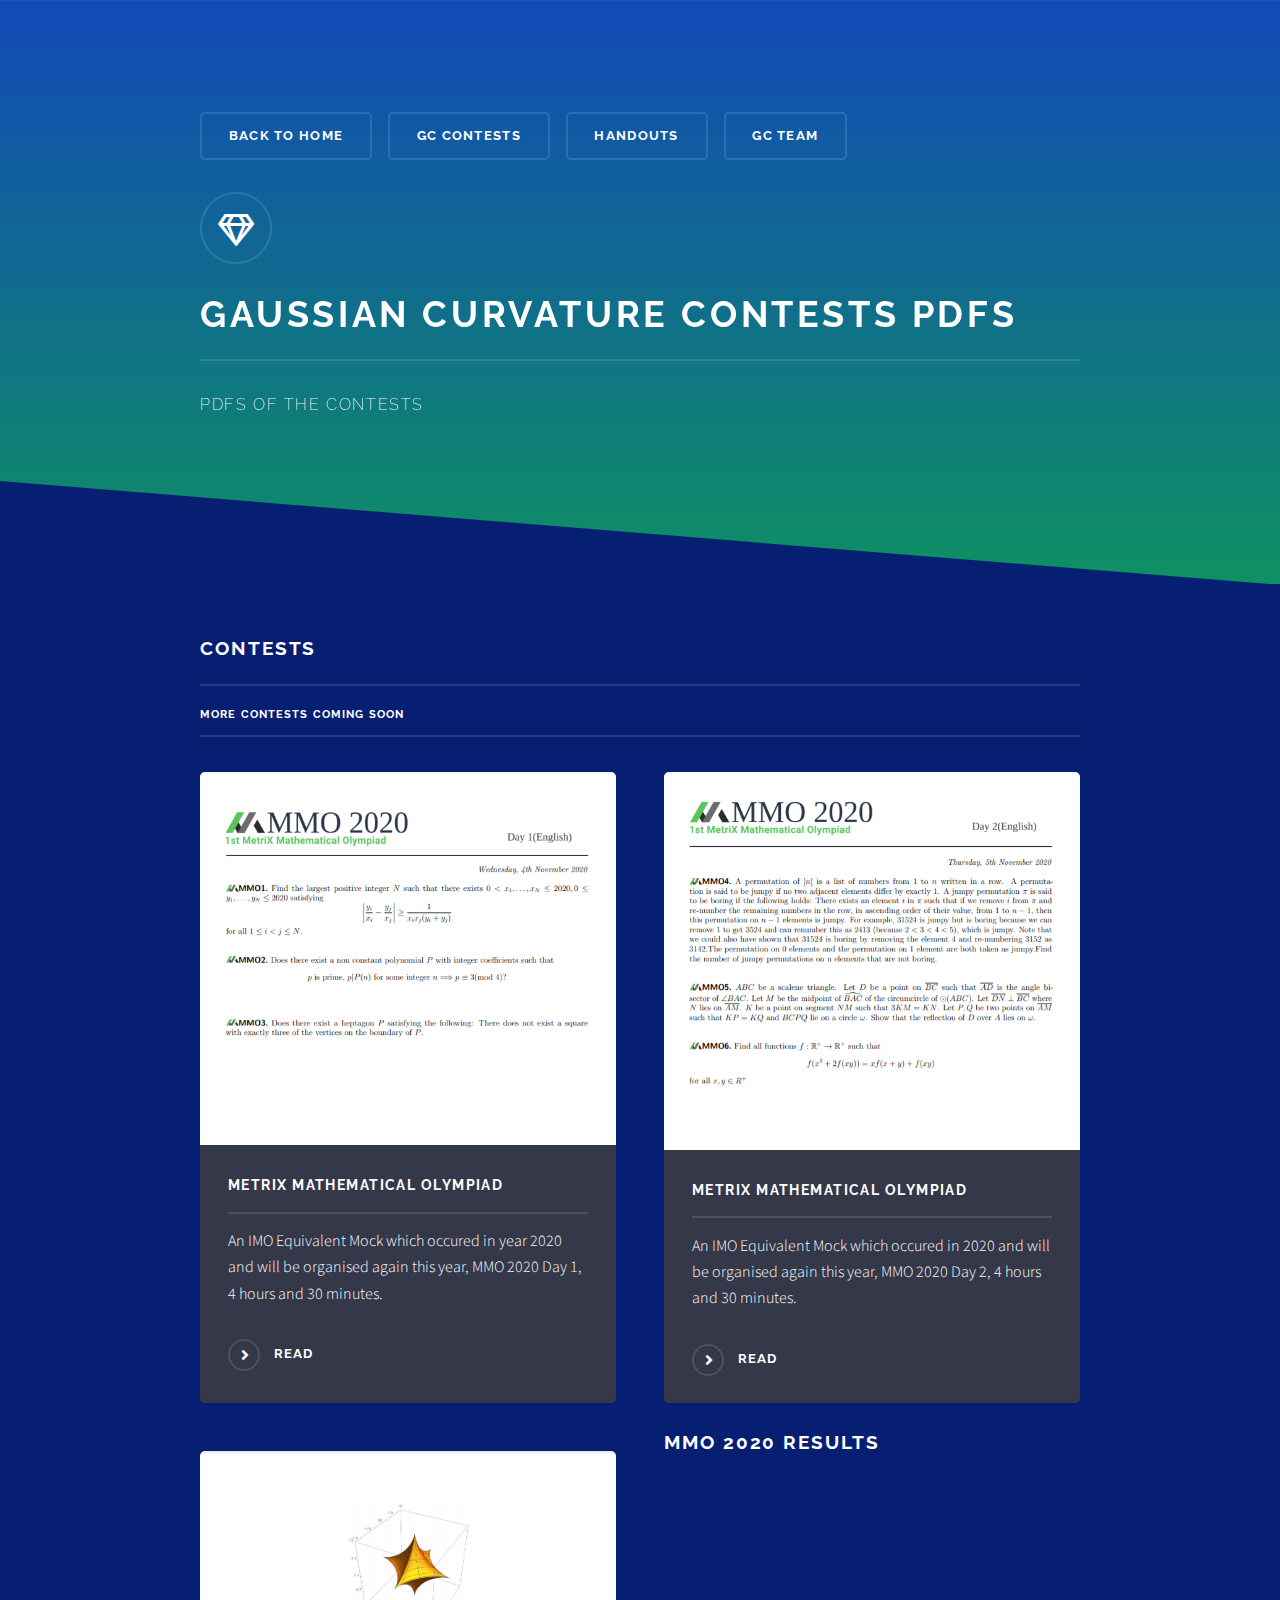
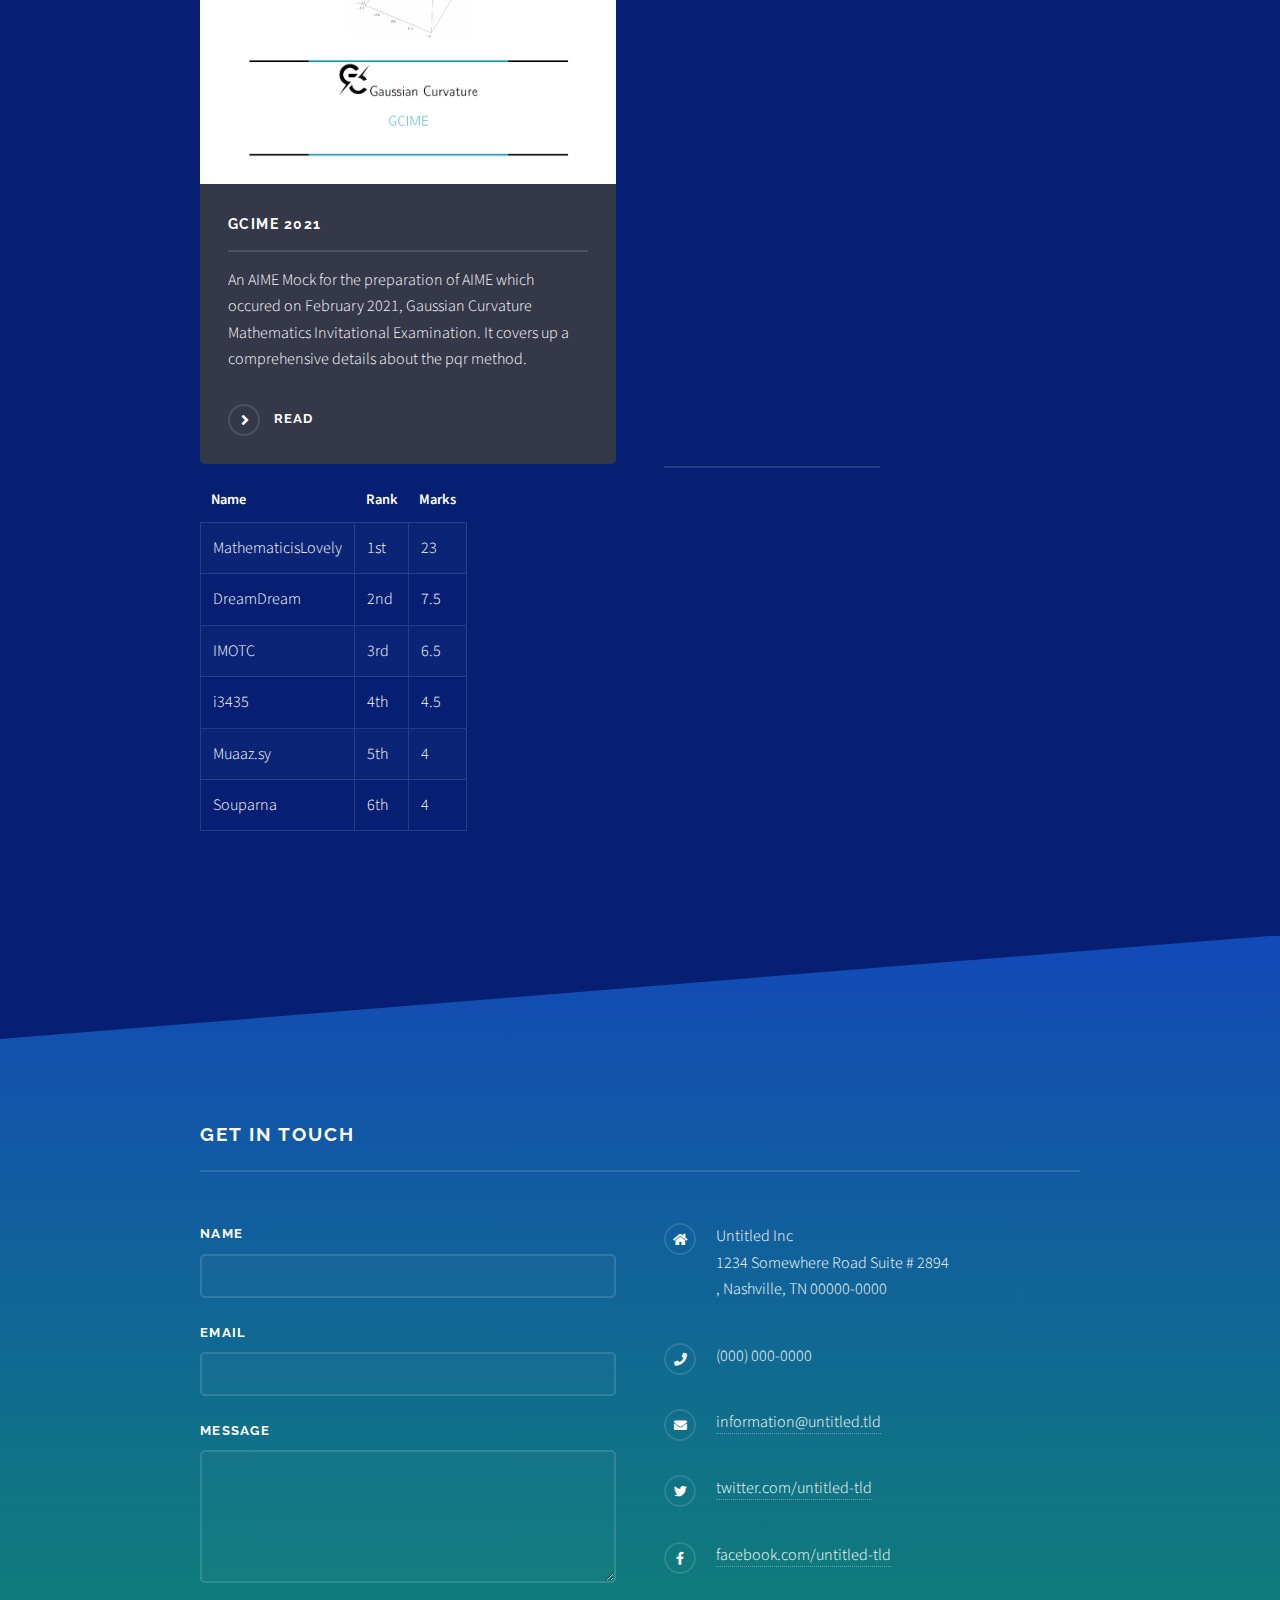
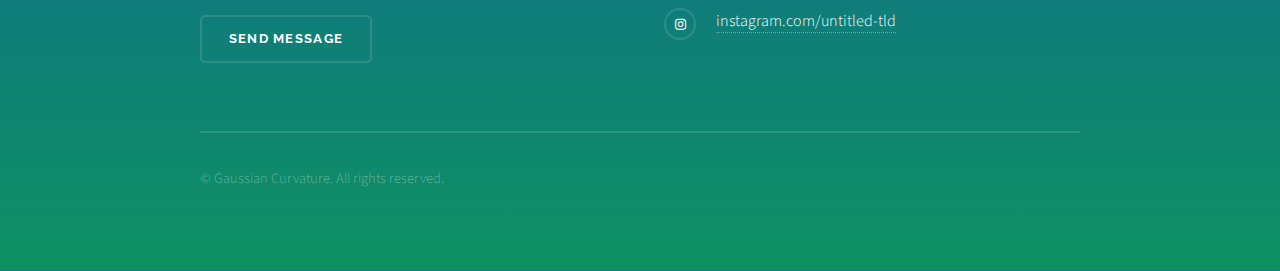
==== commit 3ba71d3e: "Update elements.html" ====
--- a/elements.html
+++ b/elements.html
@@ -56,13 +56,7 @@
 											<a href="pdfs/MMO 2020 DAY 2.pdf" class="special"><font style="vertical-align: inherit;"><font style="vertical-align: inherit;">Read</font></font></a>
 									
 										</article>
-									<article>
-											<a href="pdfs/MMO Shortlist problems.pdf" class="image"><img src="images/Screenshot%20(147).png" alt=""></a>
-											<h3 class="major"><font style="vertical-align: inherit;"><font style="vertical-align: inherit;">MetriX Mathematical Olympiad</font></font></h3>
-											<p><font style="vertical-align: inherit;"><font style="vertical-align: inherit;">MMO Shorlist problems, the contest problems are not added inside shortlist booklet.</font></font></p>
-											<a href="pdfs/MMO Shortlist problems.pdf" class="special"><font style="vertical-align: inherit;"><font style="vertical-align: inherit;">Read</font></font></a>
 									
-										</article>
 										
 										<article>
 											<a href="pdfs/GCIME (5).pdf" class="image"><img src="images/Screenshot%20(142).png" alt=""></a>
